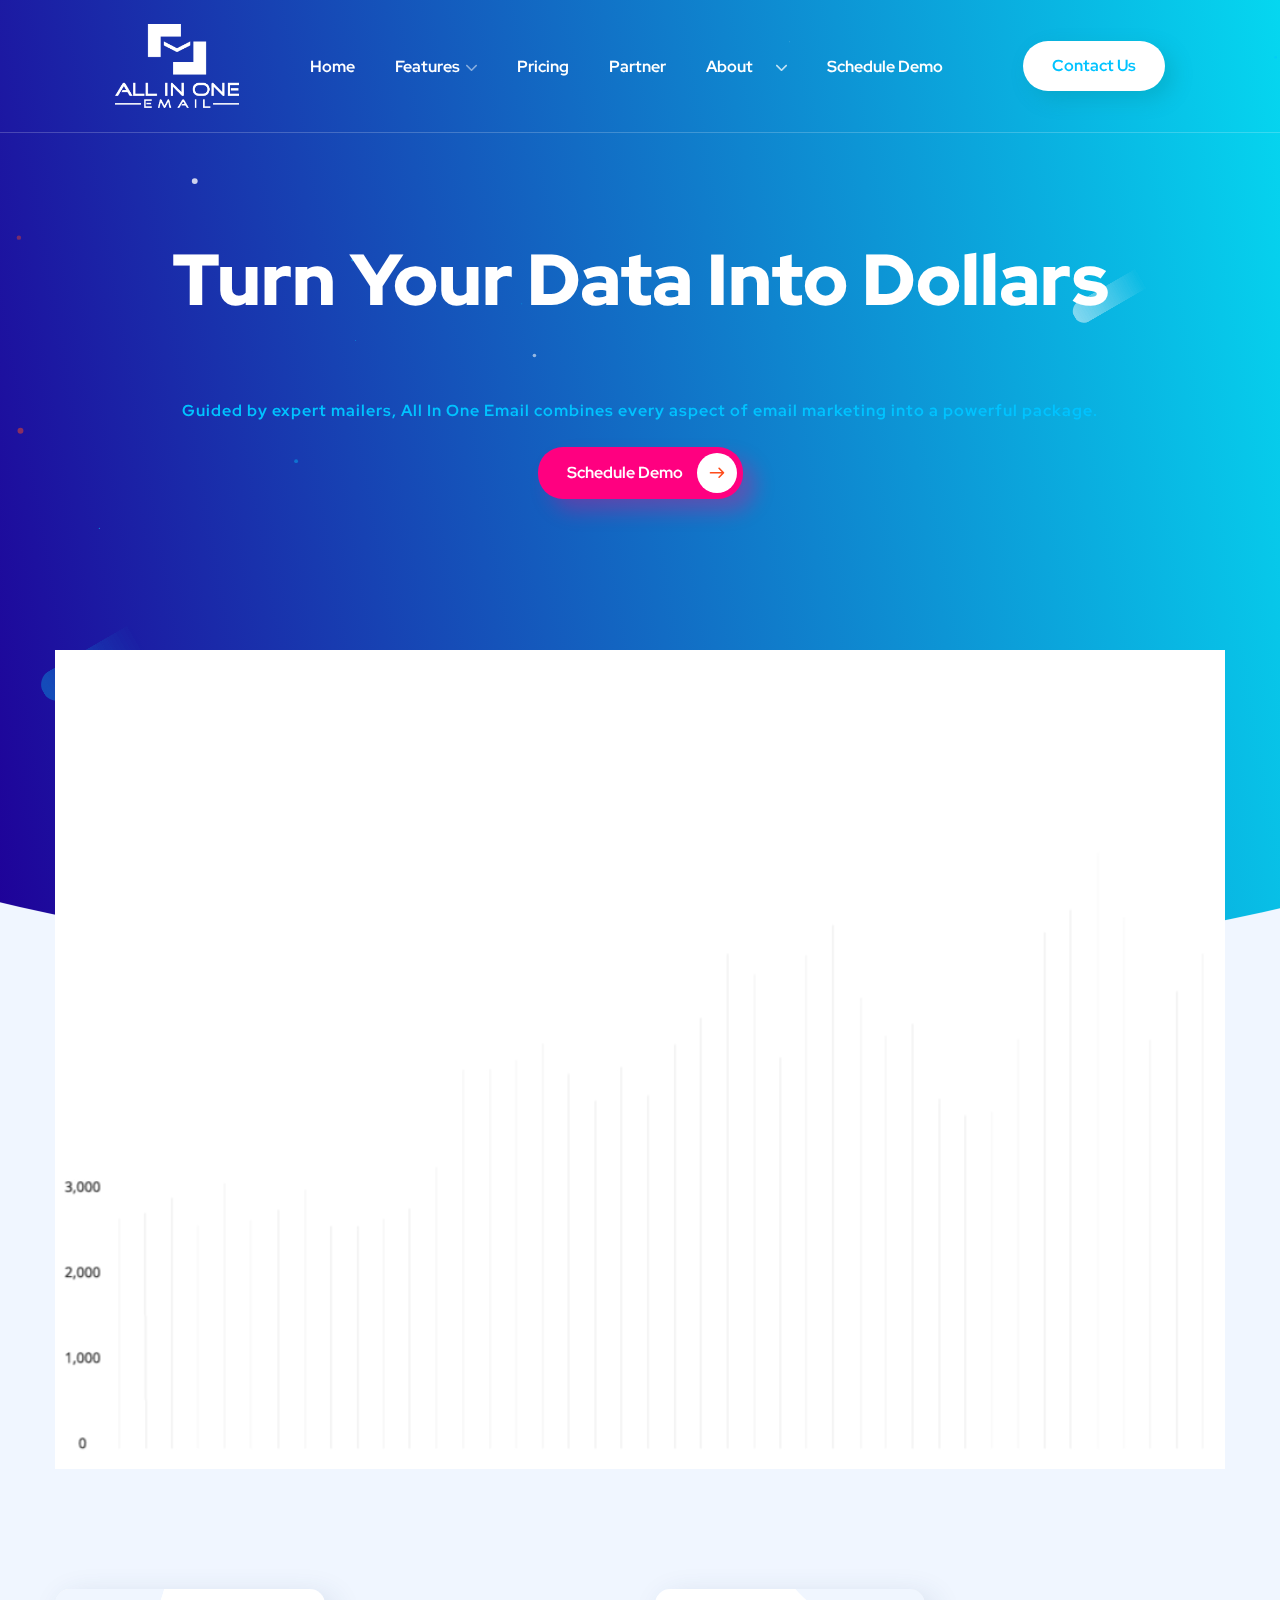
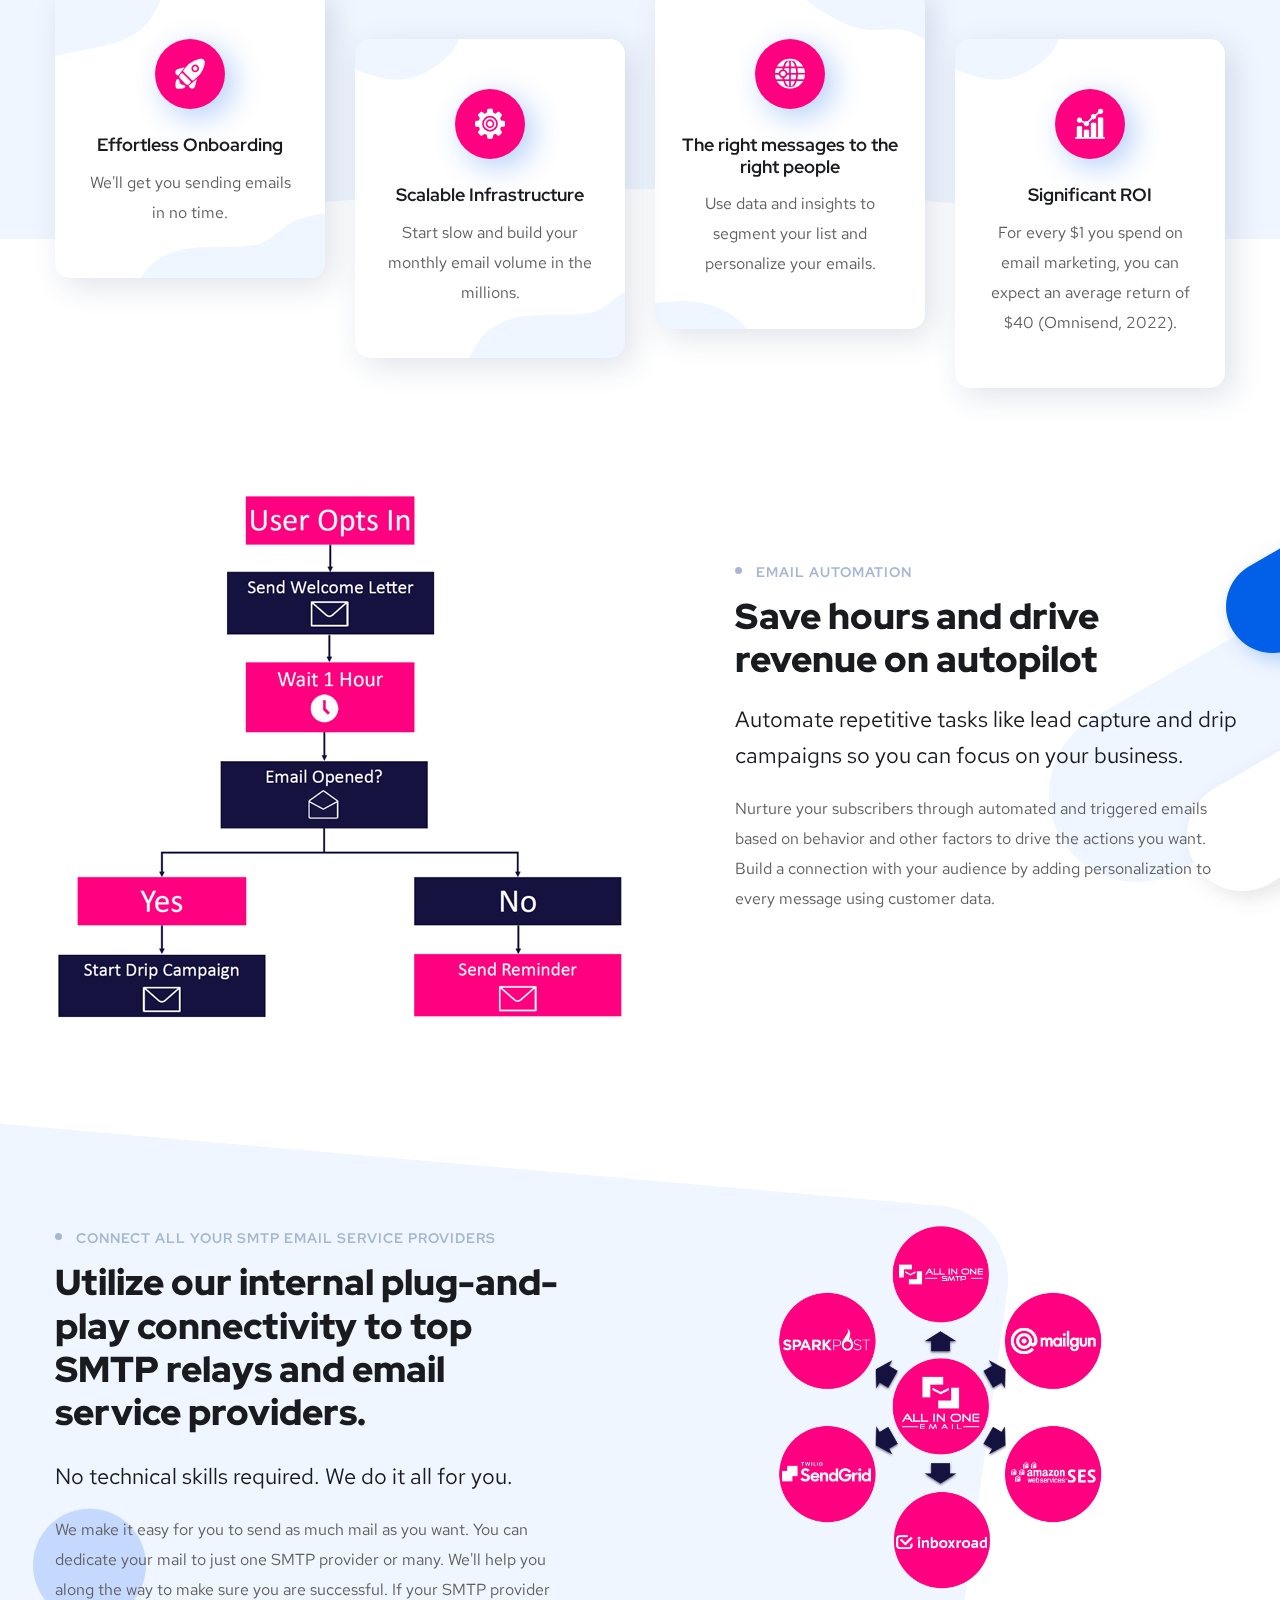
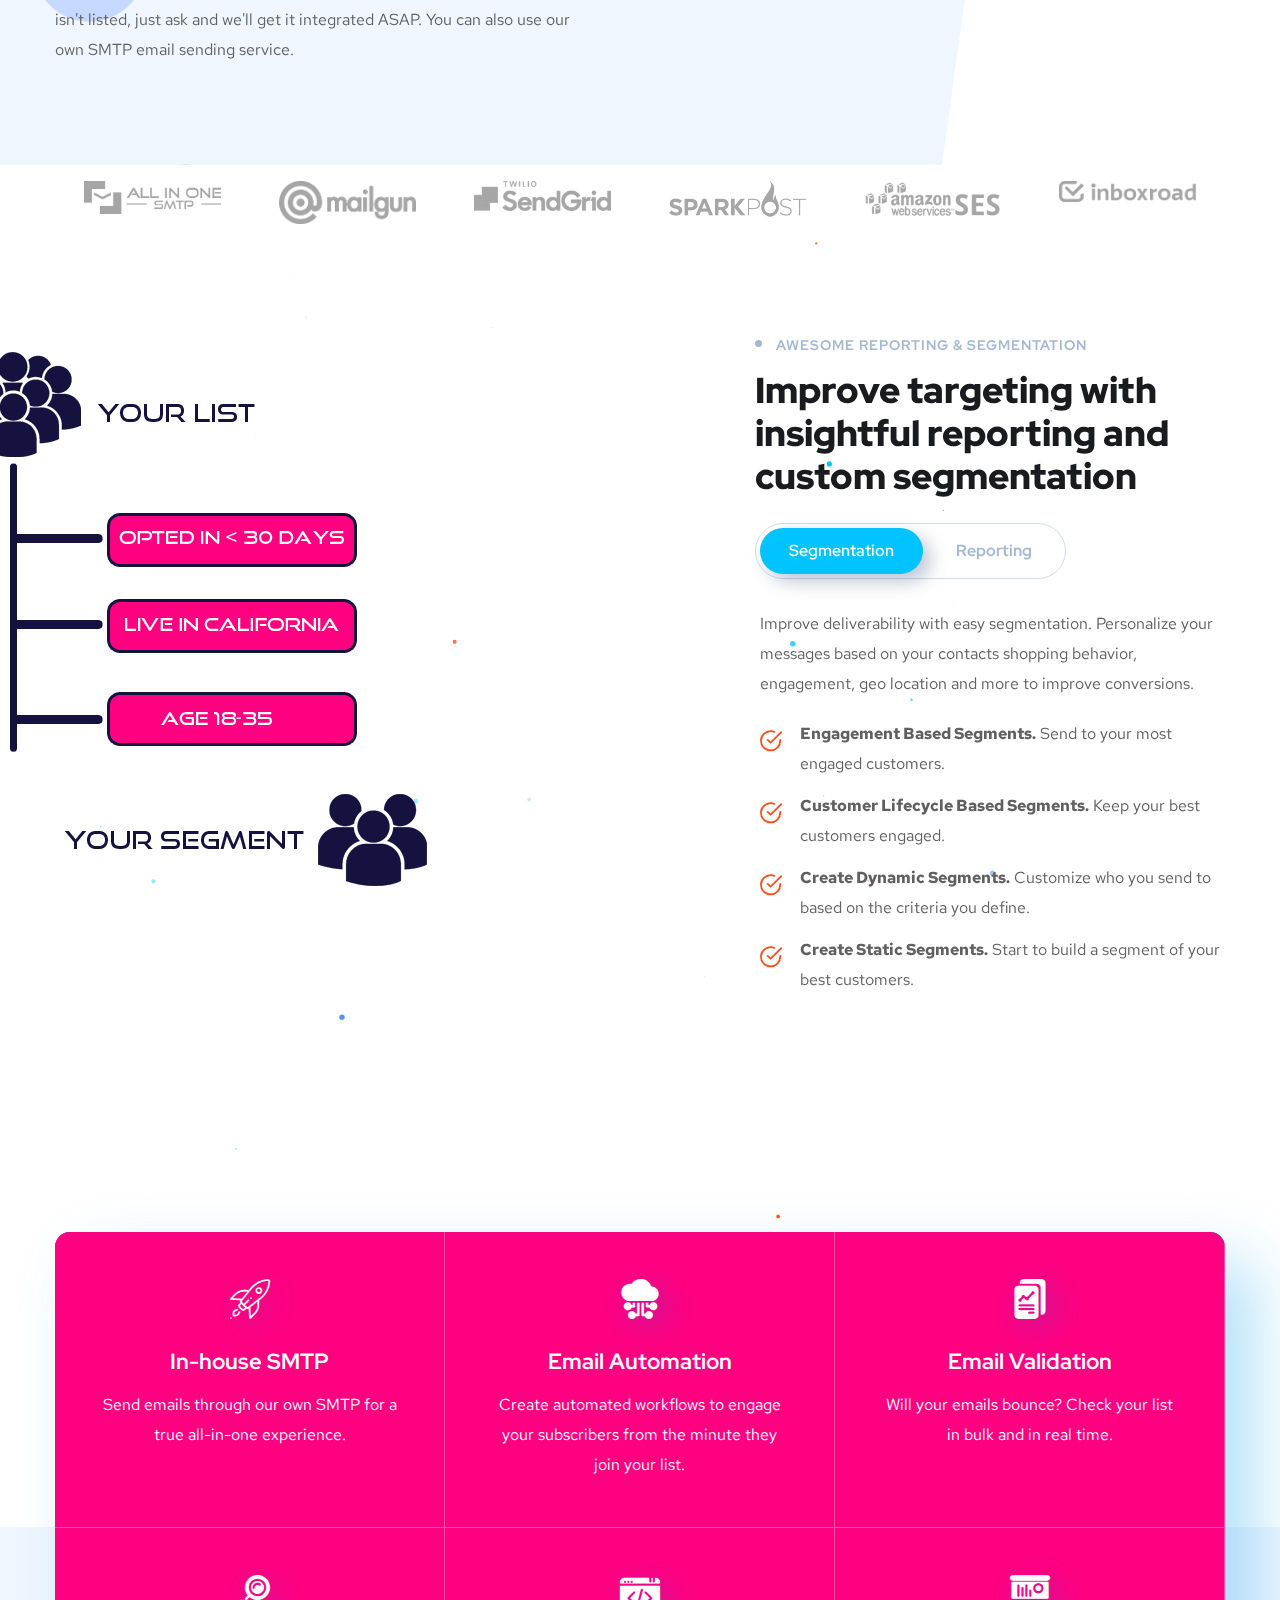
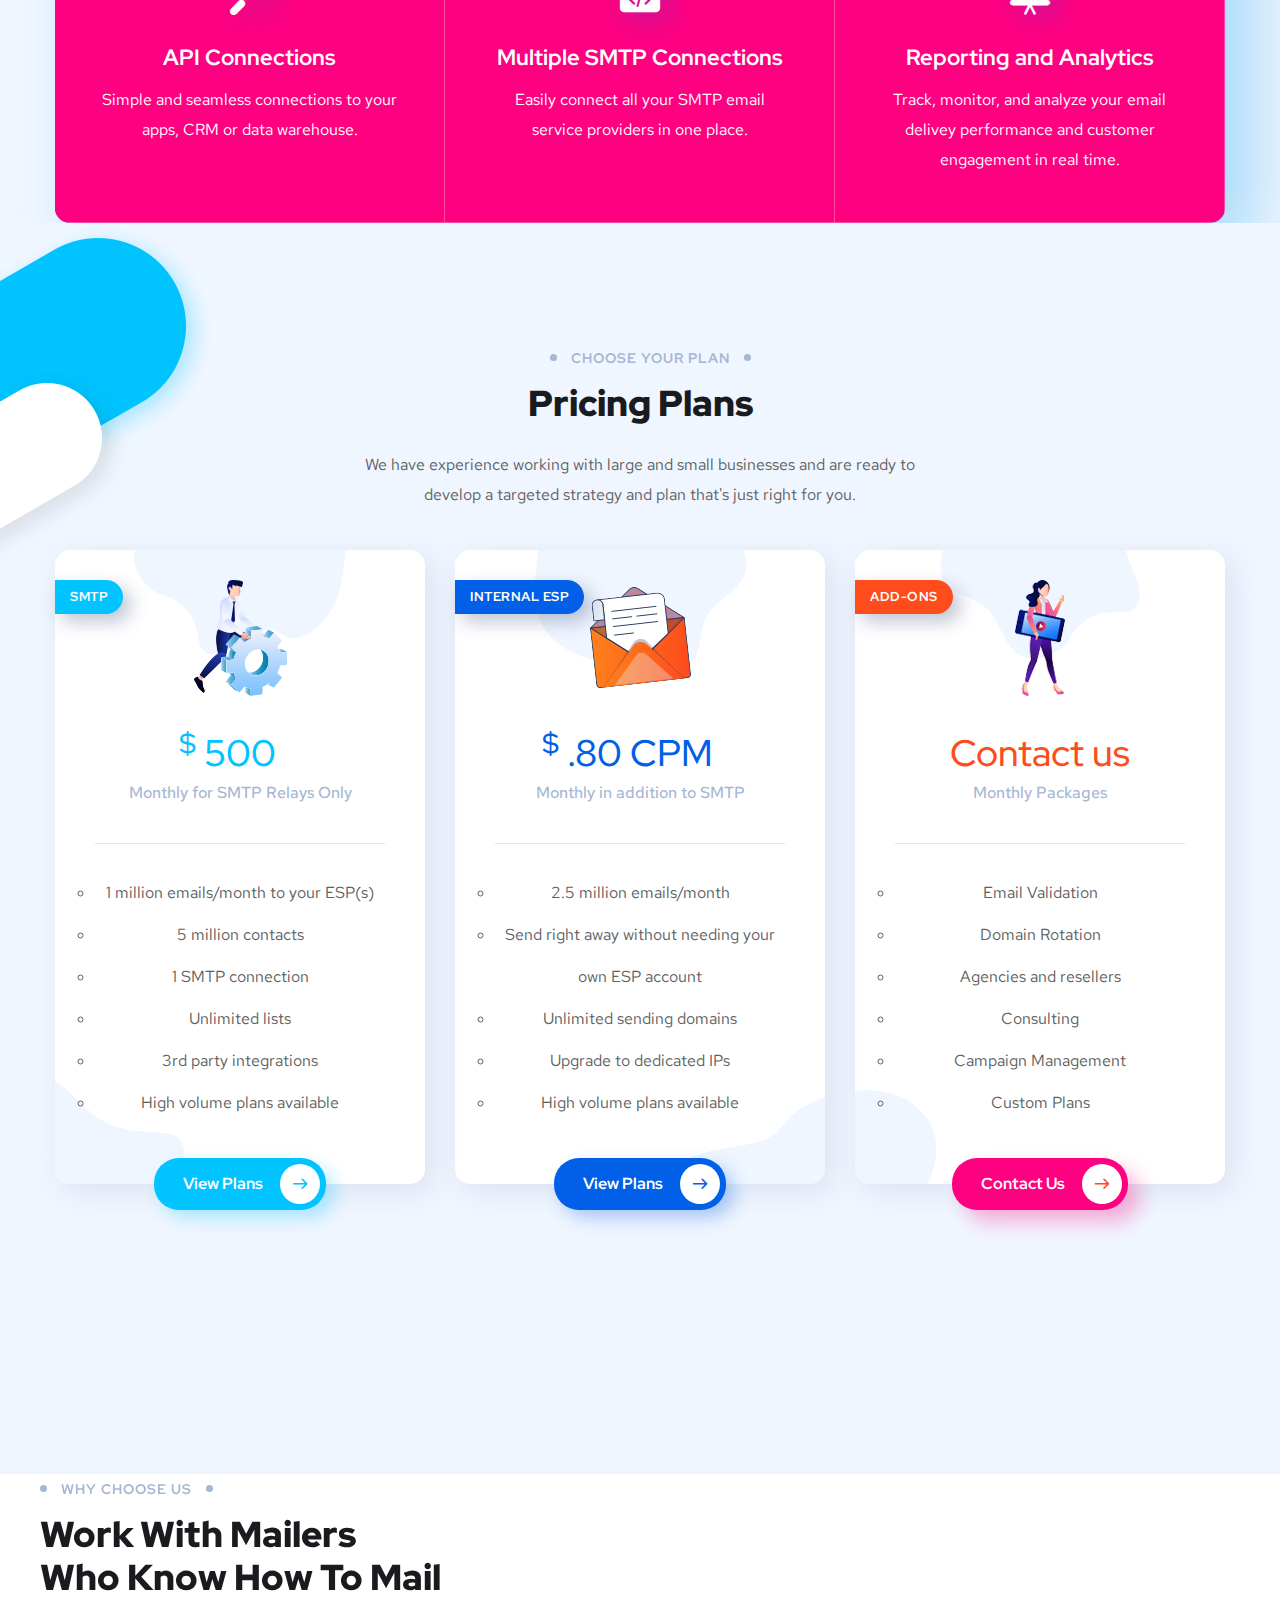
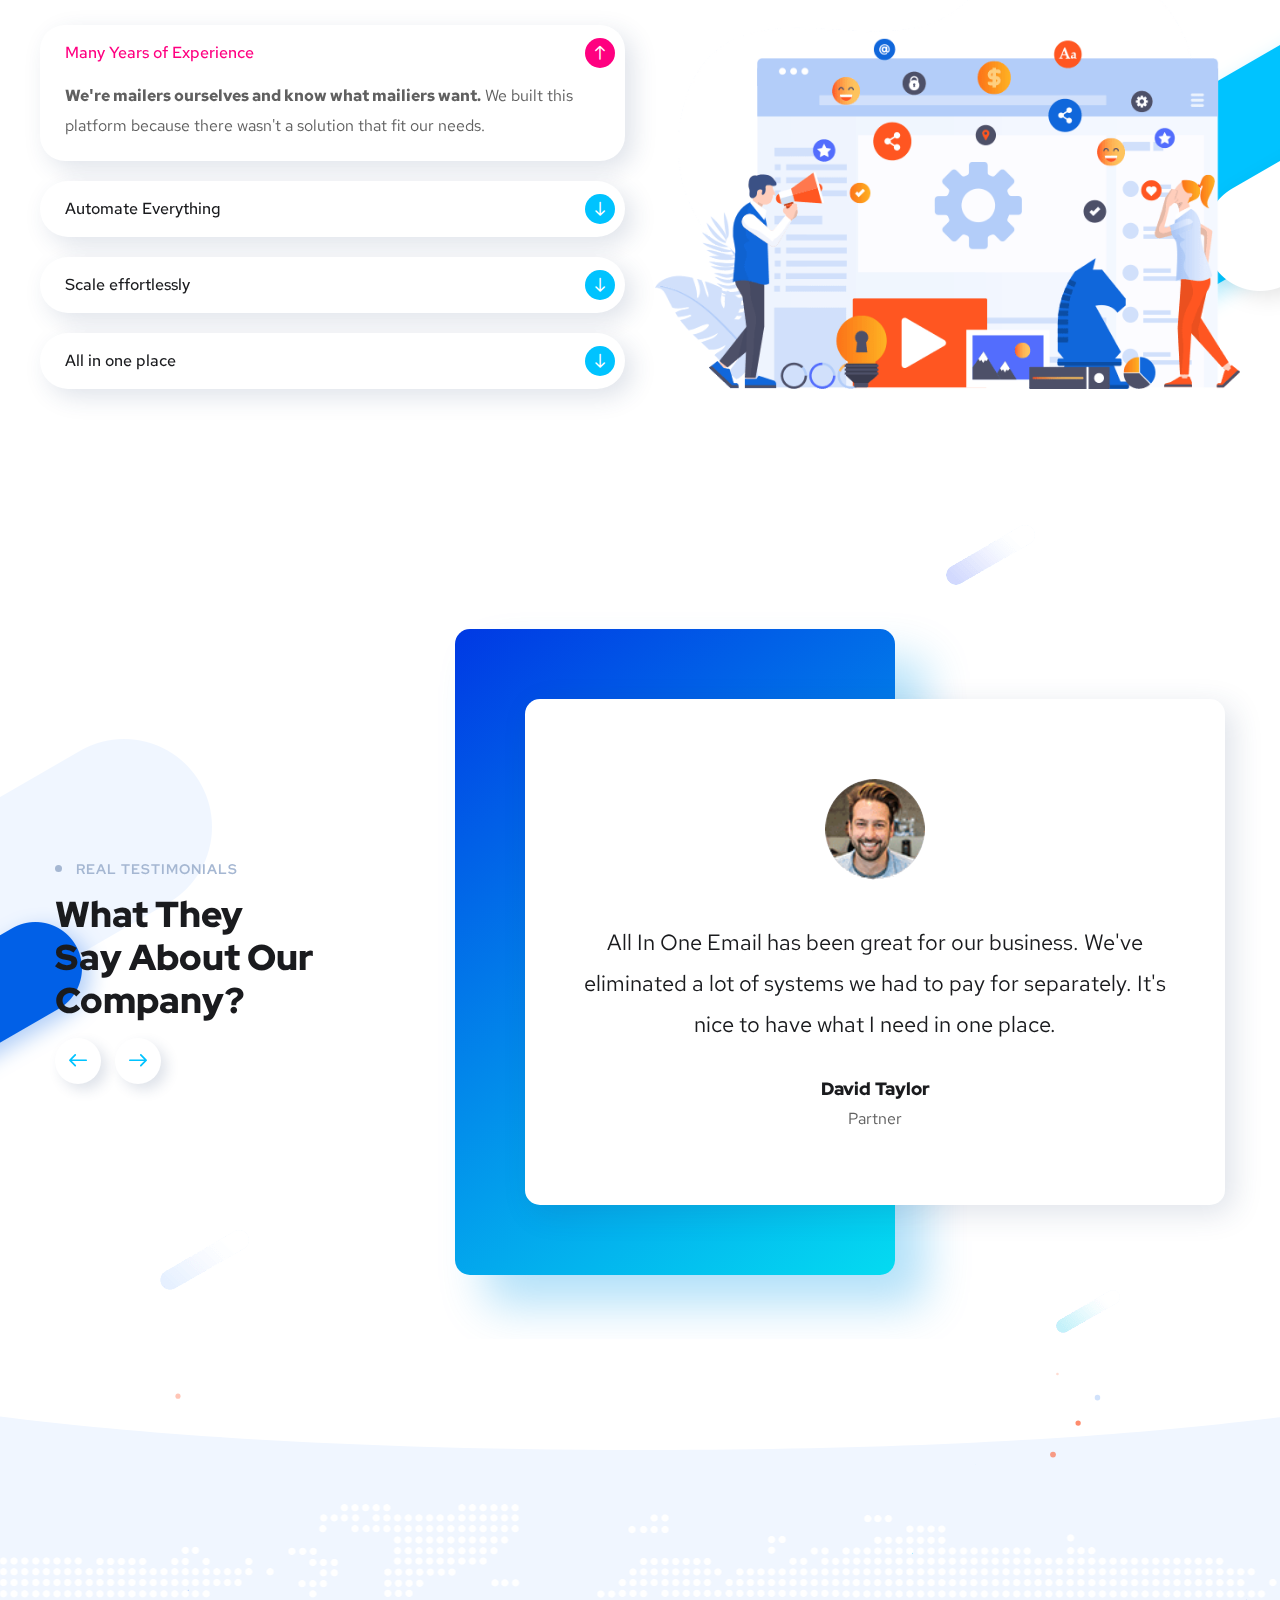
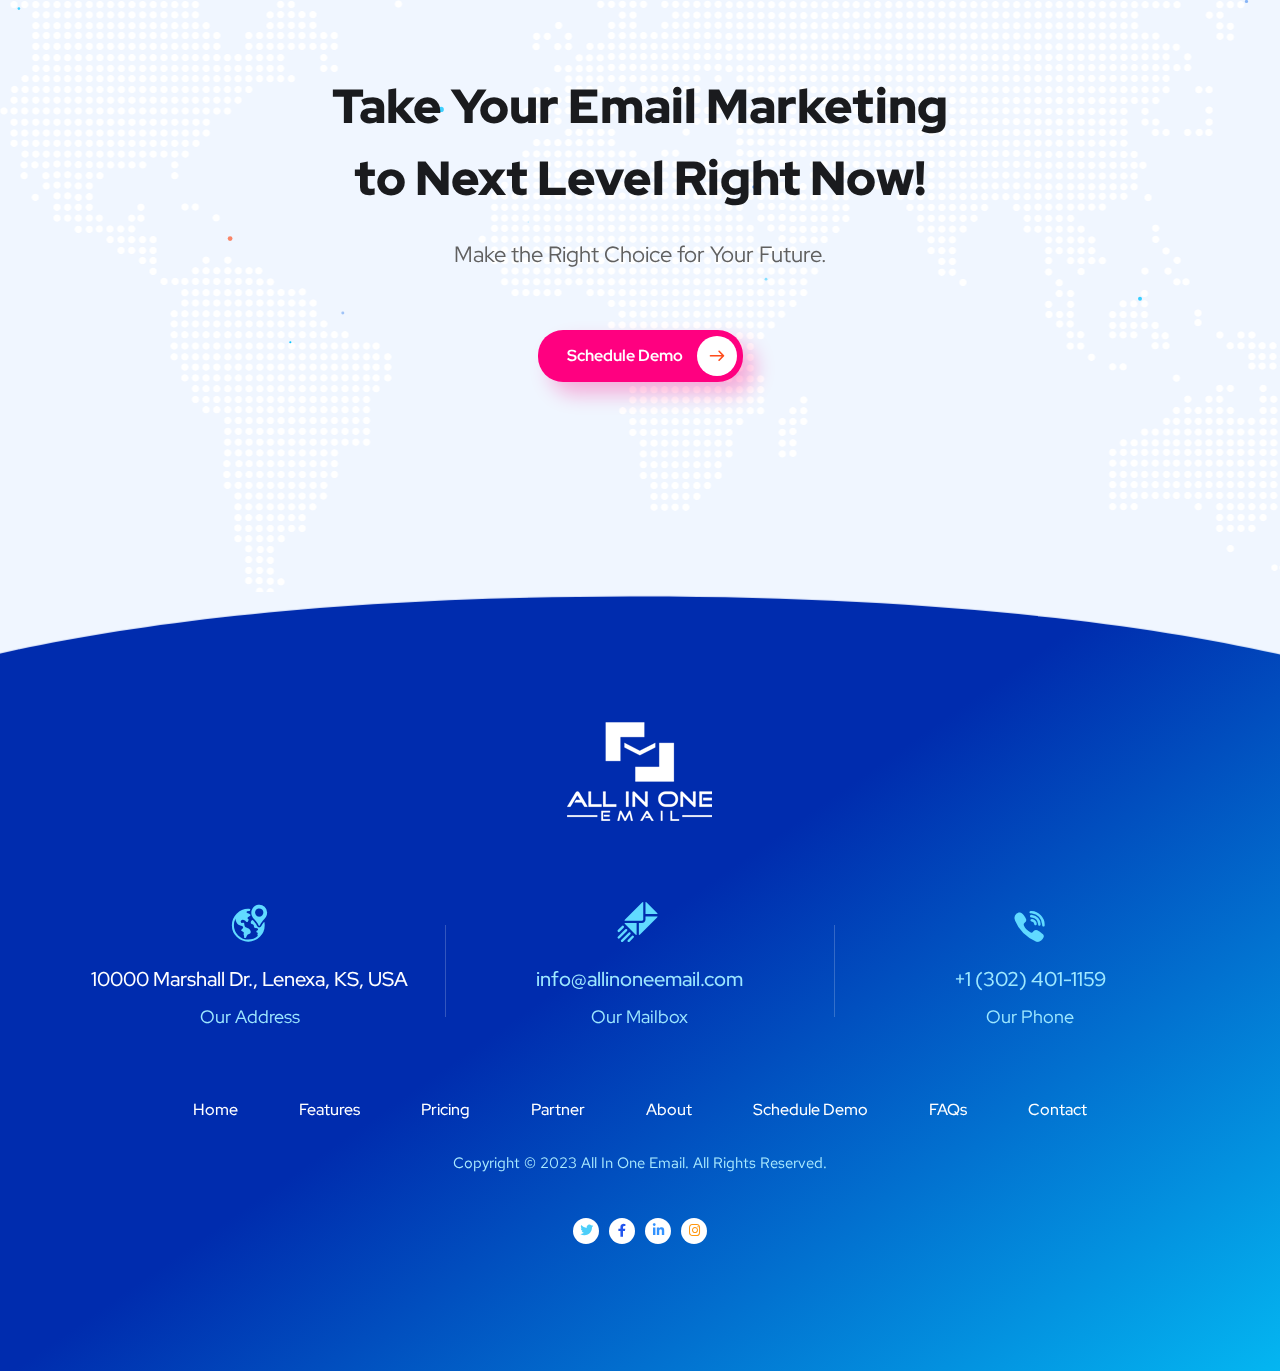
==== index.html @ 73ccf6ba "initialcommit" ====
<!DOCTYPE html>
<html lang="en">

<head>
    <meta charset="utf-8">
    <meta http-equiv="X-UA-Compatible" content="IE=edge" />
    <meta name="viewport" content="width=device-width, initial-scale=1, maximum-scale=1" />
    <title>Email Automation | All In One Email</title>
    <link rel="shortcut icon" type="image/x-icon" href="images/favicon.png" />
    <link rel="stylesheet" href="css/bootstrap.css" />
    <link rel="stylesheet" href="css/font-awesome.css" />
    <link rel="stylesheet" href="css/flaticon.css" />
    <link rel="stylesheet" href="css/slick.css">
    <link rel="stylesheet" href="css/slick-theme.css" />
    <link rel="stylesheet" href="css/magnific-popup.css" />
    <link rel="stylesheet" href="style.css" />
    <link rel="stylesheet" href="css/royal-preload.css" />
</head>

<body class="royal_preloader">
    <div id="page" class="site">
        <header id="site-header" class="site-header header-style-1 header-overlay header-fullwidth sticky-header">
            <!-- Main Header start -->
            <div class="octf-main-header">
                <div class="octf-area-wrap">
                    <div class="container-fluid octf-mainbar-container">
                        <div class="octf-mainbar">
                            <div class="octf-mainbar-row octf-row">
                                <!-- logo start -->
                                <div class="octf-col">
                                    <div id="site-logo" class="site-logo">
                                        <a href="index.html">
                                            <img class="logo-static" src="images/Vertical-logo2.png" alt="logo">
                                            <img class="logo-scroll" src="images/Vertical-logo-white.png" alt="logo">
                                        </a>
                                    </div>
                                </div>
                                <!-- logo start -->

                                <!-- nav start -->
                                <div class="octf-col">
                                    <nav id="site-navigation" class="main-navigation">          
                                        <ul id="primary-menu" class="menu">
                                            <li class="main-navigation"><a href="index.html" >Home</a>
                                                
                                            </li>
                                            <li class="menu-item-has-children"><a href="features.html">Features</a>
                                                <ul class="sub-menu">
                                                    <li><a href="features.html#smtp">Plug and Play SMTP Integration</a></li>
                                                    <li><a href="features.html#automation">Email Automation</a></li>
                                                    <li><a href="features.html#segmentation">Segmentation</a></li>
                                                    <li><a href="features.html#templates">Template Editor</a></li>
                                                    <li><a href="features.html#personalization">Personalization</a></li>
                                                    <li><a href="features.html#analytics">Analytics</a></li>
                                                    <li><a href="features.html#validation">Email Validation</a></li>
                                                </ul>
                                            </li>
                                            <li class="main-navigation"><a href="#pricing">Pricing</a>
                                            	</li>
                                            <li class="main-navigation"><a href="partner.html">Partner</a>
                                    			</li>
                                            <li class="menu-item-has-children"><a href="about-us.html">About</a>
                                            	<ul class="sub-menu">
                                                <li><a href="about-us.html">About Us</li>
                                                <li><a href="faq.html">FAQs</li>
                                                </ul>
                                    			</li>   
                                            <li class="main-navigation"><a href="https://calendly.com/allinoneemail/60min" target="_blank" rel="noopener noreferrer">Schedule Demo</a>
                                            	</li>
                                            
                                        </ul>                               
                                    </nav><!-- #site-navigation -->
                                </div>

                                <div class="octf-col text-right">
                                <!-- Call To Action -->
                                    <div class="octf-btn-cta">                                                                      
                                        <div class="octf-header-module">
                                            <div class="btn-cta-group btn-cta-header">
                                                <a class="octf-btn octf-btn-third" href="contact-us.html">Contact Us</a>
                                            </div>
                                        </div>
                                        
                                    </div>                              
                                </div>

                            </div>
                        </div>
                    </div>
                </div>
            </div>

            <!-- Header mobile -->
            <div class="header_mobile">
                <div class="container">
                    <div class="mlogo_wrapper clearfix">

                        <!-- logo mobile start -->
                        <div class="mobile_logo">
                            <a href="index.html"><img src="images/Vertical logo2.svg" alt="logo"></a>
                        </div>
                        <!-- logo mobile end -->

                     

                        <div id="mmenu_toggle">
                            <button></button>
                        </div>

                    </div>

                    <!-- nav mobile start -->
                    <div class="mmenu_wrapper">
                        <div class="mobile_nav">
                            <ul id="menu-main-menu" class="mobile_mainmenu">
                                <li class="main-navigation"><a href="index.html" >Home</a>
                                    </li>
                                 <li class="menu-item-has-children"><a href="features.html">Features</a>
                                                <ul class="sub-menu">
                                                    <li><a href="features.html#smtp">Plug and Play SMTP Integration</a></li>
                                                    <li><a href="features.html#automation">Email Automation</a></li>
                                                    <li><a href="features.html#segmentation">Segmentation</a></li>
                                                    <li><a href="features.html#templates">Template Editor</a></li>
                                                    <li><a href="features.html#personalization">Personalization</a></li>
                                                    <li><a href="features.html#analytics">Analytics</a></li>
                                                    <li><a href="features.html#validation">Email Validation</a></li>
                                                </ul>
                                            </li>
                                <li class="main-navigation"><a href="#pricing">Pricing</a>
                                            	</li>
                                <li class="menu-item-has-children"><a href="partner.html">Partner</a>
                                    			</li>   
                                <li class="menu-item-has-children"><a href="about-us.html">About</a>
                                            	<ul class="sub-menu">
                                                <li><a href="about-us.html">About Us</li>
                                                <li><a href="faq.html">FAQs</li>
                                                </ul>
                                </li>                    
                                <li class="main-navigation"><a href="https://calendly.com/allinoneemail/60min" target="_blank" rel="noopener noreferrer">Schedule Demo</a>
                                            	</li>                            
                            </ul>
                        </div>
                    </div>
                    <!-- nav mobile end -->
                </div>
            </div>
        </header>
        
        <div id="content" class="site-content">
                  <section class="banner big-padding-top bg-banner-gradient particles-js" data-color="#ffffff, #00c3ff, #fe4c1c" data-id="i1">
                <div class="bg-overlay-1"></div>
                <div class="shape shape-bottom" data-negative="true">
                    <svg xmlns="http://www.w3.org/2000/svg" viewBox="0 0 1000 100" preserveAspectRatio="none">
                        <path class="shape-fill" d="M500,97C126.7,96.3,0.8,19.8,0,0v100l1000,0V1C1000,19.4,873.3,97.8,500,97z"></path>
                    </svg>
                </div>
                <div class="banner-wrap">
                    <div class="container">
                        <div class="row">
                            <div class="col-md-12 text-center">
                                <h2 class="banner-stitle m-b55 xs-m-b40">Turn Your Data Into Dollars</h2>
                                <h6 class="banner-title m-b0"><span class="text-second">Guided by expert mailers, All In One Email combines every aspect of email marketing into a powerful package.</span></h6>
                                <div class="wpcf7">
                                   <div class="screen-reader-response"></div>
                                        <div class="ot-button">
                            <a href="https://calendly.com/allinoneemail/60min" target="_blank" rel="noopener noreferrer" class="octf-btn octf-btn-primary octf-btn-icon">
                            <span>Schedule Demo<i class="flaticon-right-arrow-1"></i></span></a></div>
                                    
                                </div>
                            </div>
                        </div>
                    </div>
                </div>
            </section>
            <section class="about-home bg-light">
                <div class="container">
                    <div class="about-home-img text-center">
                        <video autoplay="" playsinline="" preload="metadata" muted="true" poster="images/graph.png">
<source src="images/Graph layers - animation.mp4" type="video/mp4">
<source src="images/Graph layers - animation.mp" type="video/mp4">
</video>
                    </div>
                </div>
            </section>
            <section class="seo-about p-b30">
                <div class="shape shape-bottom" data-negative="false">
                    <svg xmlns="http://www.w3.org/2000/svg" viewBox="0 0 1000 100" preserveAspectRatio="none">
                        <path class="shape-fill" d="M1000,4.3V0H0v4.3C0.9,23.1,126.7,99.2,500,100S1000,22.7,1000,4.3z"></path>
                    </svg>
                </div>
                <div class="container">
                    <div class="row">
                        <div class="top-up">
                            <div class="col-lg-3 col-md-6 col-sm-6 col-xs-12">
                                <div class="icon-box s3 box-hover-gradient text-center">
                                    <div class="bg-s3"></div>
                                    <div class="bg-before" style="background: url('images/bg1-box.png') top left no-repeat #fff;"></div>
                                    <div class="bg-after" style="background: url('images/bg2-box.png') bottom right no-repeat #fff;"></div>
                                    <div class="icon-main">
                                        <span class="flaticon-startup"></span>
                                    </div>
                                    <div class="content-box">
                                        <h5>Effortless Onboarding</h5>
                                        <p>We'll get you sending emails in no time.</p>
                                    </div>
                                    
                                        
                                </div>
                            </div>
                            <div class="col-lg-3 col-md-6 col-sm-6 col-xs-12 m-t50">
                                <div class="icon-box s3 box-hover-gradient text-center">
                                    <div class="bg-s3"></div>
                                    <div class="bg-before" style="background: url('images/bg1-box2.png') top left no-repeat #fff;"></div>
                                    <div class="bg-after" style="background: url('images/bg2-box2.png') bottom right no-repeat #fff;"></div>
                                    <div class="icon-main">
                                        <span class="flaticon-system"></span>
                                    </div>
                                    <div class="content-box">
                                        <h5>Scalable Infrastructure</h5>
                                        <p>Start slow and build your monthly email volume in the millions.</p>
                                    </div>
                                    
                                        
                                </div>
                            </div>
                            <div class="col-lg-3 col-md-6 col-sm-6 col-xs-12 xs-m-t50">
                                <div class="icon-box s3 box-hover-gradient text-center">
                                    <div class="bg-s3"></div>
                                    <div class="bg-before" style="background: url('images/bg1-box3.png') top right no-repeat #fff;"></div>
                                    <div class="bg-after" style="background: url('images/bg2-box3.png') bottom left no-repeat #fff;"></div>
                                    <div class="icon-main">
                                        <span class="flaticon-internet"></span>
                                    </div>
                                    <div class="content-box">
                                        <h5>The right messages to the right people</h5>
                                        <p>Use data and insights to segment your list and personalize your emails.</p>
                                    </div>
                                  
                                        
                                </div>
                            </div>
                            <div class="col-lg-3 col-md-6 col-sm-6 col-xs-12 m-t50">
                                <div class="icon-box s3 box-hover-gradient text-center">
                                    <div class="bg-s3"></div>
                                    <div class="bg-before" style="background: url('images/bg1-box2.png') top left no-repeat #fff;"></div>
                                    <div class="bg-after"></div>
                                    <div class="icon-main">
                                        <span class="flaticon-report"></span>
                                    </div>
                                    <div class="content-box">
                                        <h5>Significant ROI</h5>
                                        <p>For every $1 you spend on email marketing, you can expect an average return of $40 (Omnisend, 2022).</p>
                                    </div>
                                    
                                        
                                </div>
                            </div>
                        </div>
                    </div>
                </div>
            </section>
            
            <section class="p-t35 p-b90 xs-p-t60 xs-p-b60 bg-about">
                <div class="container">
                    <div class="row flex-row">
                        <div class="col-lg-6 col-md-12 col-xs-12 xs-p-b50 text-center">
                         <video autoplay="" playsinline="" preload="metadata" muted="true" poster="images/automation.png" loop>
							<source src="images/Automation mp4.mp4" type="video/mp4">
							<source src="images/Automation mp4.mp" type="video/mp4">
						</video>
                    </div>
                        <div class="col-lg-6 col-md-12 col-xs-12 p-l95 xs-p-l15 p-r0 xs-p-r15 align-self-center">
                            <div class="ot-heading left-align">
                                <h6><span>Email Automation</span></h6>
                                <h2 class="main-heading m-b20">Save hours and drive revenue on autopilot</h2>
                            </div>
                            <p class="font22 text-dark">Automate repetitive tasks like lead capture and drip campaigns so you can focus on your business.</p>
                            <p class="m-b0 p-b45">Nurture your subscribers through automated and triggered emails based on behavior and other factors to drive the actions you want. Build a connection with your audience by adding personalization to every message using customer data. </p>
                            
                        </div>
                    </div>
                </div>
            </section>
            
             <section class="home4-about">
                <div class="container">
                    <div class="flex-row">
                        <div class="col-md-6 col-sm-12 col-xs-12 align-self-center">
                            <div class="home4-about-left">
                                <div class="ot-heading left-align">
                                    <h6><span>Connect All Your SMTP Email Service Providers</span></h6>
                                    <h2 class="main-heading">Utilize our internal plug-and-play connectivity to top SMTP relays and email service providers.</h2>
                                </div>
                                <p class="font22 text-dark">No technical skills required. We do it all for you.</p>
                                <p class="m-b18">We make it easy for you to send as much mail as you want. You can dedicate your mail to just one SMTP provider or many. We'll help you along the way to make sure you are successful.	If your SMTP provider isn't listed, just ask and we'll get it integrated ASAP. You can also use our own SMTP email sending service.</p>
                                
                            </div>
                        </div>
                        <div class="col-md-6 col-sm-12 col-xs-12">
                            <div class="home4-about-right">
                                <img src="images/hub-spoke.png" alt="smtp">
                            </div>
                        </div>
                    </div>
                </div>
            </section>
            
            <section class="p-b420">
                <div class="container">
                    <div class="row">
                        <div class="col-md-12">
                            <div class="partners">
                                <div class="owl-carousel home-client-carousel">
                                <div class="partners-slide">
                                           <figure class="partners-slide-inner">
                                                <img class="partners-slide-image" src="images/logo-aiosmtp.png" alt="">
                                            </figure>                             
                                        
                                    </div>
                                    <div class="partners-slide">
                                           <figure class="partners-slide-inner">
                                                <img class="partners-slide-image" src="images/logo-mailgun4.png" alt="">
                                            </figure>                             
                                        
                                    </div>
                                    <div class="partners-slide">
                                              <figure class="partners-slide-inner">
                                                <img class="partners-slide-image" src="images/logo-sendgrid2.png" alt="">
                                            </figure>                             
                                        
                                    </div>
                                    <div class="partners-slide">
                                        <figure class="partners-slide-inner">
                                                <img class="partners-slide-image" src="images/logo-sparkpost.png" alt="">
                                            </figure>                             
                                        
                                    </div>
                                    <div class="partners-slide">
                                        <figure class="partners-slide-inner">
                                                <img class="partners-slide-image" src="images/logo-amazonses.png" alt="">
                                            </figure>                             
                                        
                                    </div>
                                    <div class="partners-slide">
                                        <figure class="partners-slide-inner">
                                                <img class="partners-slide-image" src="images/logo-inboxroad.png" alt="">
                                            </figure>                             
                                       
                                    </div>
                                    <div class="partners-slide">
                                        <figure class="partners-slide-inner">
                                                <img class="partners-slide-image" src="images/logo-greatmail.png" alt="">
                                            </figure>                             
                                        
                                    </div>
                                    
                                    <div class="partners-slide">
                                        <figure class="partners-slide-inner">
                                                <img class="partners-slide-image" src="images/logo-sendinblue2.png" alt="">
                                            </figure>                             
                                       
                                    </div>
                                    <div class="partners-slide">
                                        <a href="#" class="client-logo">
                                            <figure class="partners-slide-inner">
                                                <img class="partners-slide-image" src="images/logo-netcore.png" alt="">
                                            </figure>                             
                                        </a>
                                    </div>
                                    <div class="partners-slide">
                                        <figure class="partners-slide-inner">
                                                <img class="partners-slide-image" src="images/logo-messagesystems.png" alt="">
                                            </figure>                             
                                                                           </div>
                                    <div class="partners-slide">
                                        <a href="#" class="client-logo">
                                            <figure class="partners-slide-inner">
                                                <img class="partners-slide-image" src="images/logo-powermta.png" alt="">
                                            </figure>                             
                                        </a>
                                    </div>
                                    <div class="partners-slide">
                                        <a href="#" class="client-logo">
                                            <figure class="partners-slide-inner">
                                                <img class="partners-slide-image" src="images/logo-smtp-blue.png" alt="">
                                            </figure>                             
                                        </a>
                                    </div>
                                </div>
                            </div>
                        </div>
                    </div>
                </div>
                
                <div><br/><br/><br/></div>
                
                <div class="particles-js" data-color="#fe4c1c,#00c3ff,#0160e7" data-id="i8">
                    <div class="container">
                        <div class="flex-row p-b90 md-p-b60 xs-p-b0">
                            <div class="col-lg-6 col-md-12 col-sm-12 col-xs-12">
                                <div class="home8-about-img">
                                    <img src="images/segment.png" alt="segment">
                                </div>
                            </div>
                            
                            <div class="col-lg-6 col-md-12 col-sm-12 col-xs-12 align-self-center">
                                <div class="home8-about-block">
                                    <div class="ot-heading left-align">
                                        <h6><span>Awesome Reporting & Segmentation</span></h6>
                                        <h2 class="main-heading">Improve targeting with insightful reporting and custom segmentation</h2>
                                    </div>
                                    <div class="ot-tabs">
                                        <ul class="tabs-heading unstyle">
                                            <li class="tab-link octf-btn current" data-tab="tab-1454">Segmentation</li>
                                            <li class="tab-link octf-btn" data-tab="tab-2454">Reporting</li>
                                        </ul>
                                        <div id="tab-1454" class="tab-content current">
                                          <p>Improve deliverability with easy segmentation. Personalize your messages based on your contacts shopping behavior, engagement, geo location and more to improve conversions.</p>
                                            <ul class="has-icon unstyle">
                                                <li><i class="flaticon-check"></i> <b>Engagement Based Segments.</b> Send to your most engaged customers.</li>
                                                <li><i class="flaticon-check"></i> <b>Customer Lifecycle Based Segments.</b> Keep your best customers engaged.</li>
                                                <li><i class="flaticon-check"></i> <b>Create Dynamic Segments.</b> Customize who you send to based on the criteria you define.</li>
                                                <li><i class="flaticon-check"></i> <b>Create Static Segments.</b> Start to build a segment of your best customers.</li>  
                                            </ul>
                                        </div>
                                        <div id="tab-2454" class="tab-content">
                                            
                                                <p>See what's working (and what's not) with the ability to track your success in real time. Track your email campaign activity and subscriber engagement.</p>
                                            <ul class="has-icon unstyle">
                                                <li><i class="flaticon-check"></i> <b>Automation Reports.</b> See which workflows are active and perform best. </li>
                                                <li><i class="flaticon-check"></i> <b>Template Reports.</b> Know what's actually driving your sales with detailed revenue and engagement reports.</li>
                                                 <li><i class="flaticon-check"></i> <b>Campaign Reports.</b> Know which offers and campaigns are performing best to focus on higher sales.</li>
                                                <li><i class="flaticon-check"></i> <b>Domain Reports.</b> View how your sending domains are performing to zero in on the best delivery.</li>
                                            </ul>
                                        </div>
                                    </div>
                                    <div class="home8-about-left-btn">
                                        
                                    </div>
                                </div>
                            </div>
                        </div>
                    </div>
                </div>
            </section>
            
            <section class="bg-light">
                <div class="bg-overlay"></div>
                <div class="container">
                    <div class="icon-box-grid text-center m-t--295">
                        <div class="col-md-4 no-padding">
                            <div class="icon-box text">
                                <div class="icon-main">
                                     <span class="flaticon-rocket"></span>
                                </div>
                                <div class="content-box">
                                    <h5>In-house SMTP</h5>
                                    <p>Send emails through our own SMTP for a true all-in-one experience.<br/><br/></p>
                                </div>
                            </div>
                        </div>
                        <div class="col-md-4 no-padding">
                            <div class="icon-box">
                                <div class="icon-main">
                                     <span class="flaticon-cloud-computing"></span>
                                </div>
                                <div class="content-box">
                                    <h5>Email Automation</h5>
                                    <p>Create automated workflows to engage your subscribers from the minute they join your list.</p>
                                </div>
                            </div>
                        </div>
                        <div class="col-md-4 no-padding">
                            <div class="icon-box">
                                <div class="icon-main">
                                    <span class="flaticon-document"></span>
                                </div>
                                <div class="content-box">
                                    <h5>Email Validation</h5>
                                    <p>Will your emails bounce? Check your list in bulk and in real time.<br/><br/></p>
                                </div>
                            </div>
                        </div>
                        <div class="col-md-4 no-padding">
                            <div class="icon-box">
                                <div class="icon-main">
                                    <span class="flaticon-search-1"></span>
                                </div>
                                <div class="content-box">
                                    <h5>API Connections</h5>
                                    <p>Simple and seamless connections to your apps, CRM or data warehouse.<br/><br/></p>
                                </div>
                            </div>
                        </div>
                        <div class="col-md-4 no-padding">
                            <div class="icon-box">
                                <div class="icon-main">
                                    <span class="flaticon-coding"></span>
                                </div>
                                <div class="content-box">
                                    <h5>Multiple SMTP Connections</h5>
                                    <p>Easily connect all your SMTP email service providers in one place.<br/><br/></p>
                                </div>
                            </div>
                        </div>
                        <div class="col-md-4 no-padding">
                            <div class="icon-box">
                                <div class="icon-main">
                                    <span class="flaticon-pie-chart-1"></span>
                                </div>
                                <div class="content-box">
                                    <h5>Reporting and Analytics</h5>
                                    <p>Track, monitor, and analyze your email delivey performance and customer engagement in real time.<br/></p>
                                </div>
                            </div>
                        </div>
                    </div>   
                </div>
            </section>
            
            <a id="pricing"></a>
			<section class="p-t120 p-b290 bg-pricing">
                <div class="container">
                    <div class="ot-heading text-center">
                        <h6><span>choose your plan</span></h6>
                        <h2 class="main-heading">Pricing Plans</h2>
                    </div>
                    <p class="text-center m-b40">We have experience working with large and small businesses and are ready to<br>
                    develop a targeted strategy and plan that's just right for you.</p>
                    <div class="row">
                        <div class="col-md-4 sm-p-b60">
                            <div class="ot-pricing-table bg-shape s1">
                                <span class="title-table">SMTP</span>
                                <div class="inner-table">
                                    <img src="images/price1.png" alt="smtp"><br/>
                                    <h2 style="font-size:37px"><sup>$</sup> 500</h2>
                                    <p>Monthly for SMTP Relays Only</p>
                                    <div class="details">
                                        <ul style="list-style-type:circle;">
                                            <li>1 million emails/month to your ESP(s)</li>
                                            <li>5 million contacts</li>
                                            <li>1 SMTP connection</li>
                                            <li>Unlimited lists</li>
                                            <li>3rd party integrations</li>
                                            <li>High volume plans available</li>
                                        </ul>
                                    </div>
                                </div>
                                <a href="contact-smtp.html" class="octf-btn octf-btn-icon octf-btn-secondary">View Plans <i class="flaticon-right-arrow-1"></i></a>
                            </div>
                        </div>
                        <div class="col-md-4 sm-p-b60">
                            <div class="ot-pricing-table bg-shape s2">
                                <span class="title-table">Internal ESP</span>
                                <div class="inner-table">
                                    <img src="images/pricing3-home4-1.png" alt="email" height="116"><br/>
                                    <h2 style="font-size:37px"><sup>$</sup> .80 CPM</h2>
                                    <p>Monthly in addition to SMTP</p>
                                    <div class="details">
                                        <ul style="list-style-type:circle;">
                                        	<li>2.5 million emails/month</li>
                                            <li>Send right away without needing your own ESP account</li>
                                            <li>Unlimited sending domains</li>
                                            <li>Upgrade to dedicated IPs</li>
                                            <li>High volume plans available</li>
                                        </ul>
                                    </div>
                                </div>
                                <a href="contact-smtpplus.html" class="octf-btn octf-btn-icon octf-btn-third">View Plans <i class="flaticon-right-arrow-1"></i></a>
                            </div>
                        </div>
                        <div class="col-md-4">
                            <div class="ot-pricing-table bg-shape s3">
                                <span class="title-table">Add-Ons</span>
                                <div class="inner-table">
                                    <img src="images/price3-1.png" alt="add-ons">
                                    <h2 style="font-size:37px">Contact us</h2>
                                    <p>Monthly Packages</p>
                                    <div class="details">
                                        <ul style="list-style-type:circle;">
                                            <li>Email Validation</li>
                                            <li>Domain Rotation</li>
                                            <li>Agencies and resellers</li>
                                            <li>Consulting</li>
                                            <li>Campaign Management</li>
                                            <li>Custom Plans</li>
                                        </ul>
                                    </div>
                                </div>
                                <a href="contact-addons.html" class="octf-btn octf-btn-icon octf-btn-primary">Contact Us <i class="flaticon-right-arrow-1"></i></a>
                            </div>
                        </div>
                    </div>
                </div>
            </section>
            
            <section class="p-b130 bg-counter">
                <div class="container">
                    <div class="row">
                        <div class="col-md-12">
                    <div class="row">
                        
                            
                            
                                <div class="row flex-row align-items-end">
                                    <div class="col-lg-6 col-md-12 col-xs-12 xs-m-b40">
                                        <div class="ot-heading">
                                            <h6><span>why choose us</span></h6>
                                            <h2 class="main-heading">Work With Mailers<br>Who Know How To Mail</h2>
                                        </div>
                                        <div class="ot-accordions">
                                            <div class="acc-item current">
                                                <span class="acc-toggle">Many Years of Experience <i class="down flaticon-arrow-pointing-to-down"></i><i class="up flaticon-arrow-pointing-to-up"></i></span>
                                                <div class="acc-content active" style="display: block;">
                                                    <b>We're mailers ourselves and know what mailiers want.</b> We built this platform because there wasn't a solution that fit our needs.                     
                                                </div>
                                            </div>
                                            <div class="acc-item">
                                                <span class="acc-toggle">Automate Everything <i class="down flaticon-arrow-pointing-to-down"></i><i class="up flaticon-arrow-pointing-to-up"></i></span>
                                                <div class="acc-content">
                                                    <p>Set up your automation flows so that all you have to do is check stats. Drip campaigns and behavioral triggers makes your life easier.</p>             
                                                </div>
                                            </div>
                                            <div class="acc-item">
                                                <span class="acc-toggle">Scale effortlessly <i class="down flaticon-arrow-pointing-to-down"></i><i class="up flaticon-arrow-pointing-to-up"></i></span>
                                                <div class="acc-content">
                                                    <p>Start slow and easily ramp up to millions of emails per day.</p>              
                                                </div>
                                            </div>
                                            <div class="acc-item">
                                                <span class="acc-toggle">All in one place <i class="down flaticon-arrow-pointing-to-down"></i><i class="up flaticon-arrow-pointing-to-up"></i></span>
                                                <div class="acc-content">
                                                    <p>Our goal is to have everything you need to be successful in one place. If we don't have it, ask and we'll get it for you.</p>
                                                </div>
                                            </div>
                                        </div>
                                    </div>
                                    <div class="col-lg-6 col-md-12 col-xs-12 text-center">
                                        <img src="images/whyus-home1.png" alt="seo">
                                    </div>
                                </div>
                            </div>
                        </div>
                    </div>
                </div>
              
            </section>
            

            <section class="p-t80 bg-testi">
                <div class="bg-overlay-testi"></div>
                <div class="container">
                    <div class="flex-row">
                        <div class="col-md-4 col-xs-12 align-self-center">
                            <div class="ot-heading heading-testimonials left-align">
                                <h6><span>real testimonials</span></h6>
                                <h2 class="main-heading">What They<br>Say About Our<br>Company?</h2>
                            </div>
                            <div class="testicustom-slider-nav"></div>
                        </div>
                        <div class="col-md-8 col-xs-12 ot-testimonials-heading">
                            <div class="ot-testimonials">
                                <div class="testimonial-wrap">
                                    <div class="testimonial-inner ot-testimonials-slider">
                                        <div>
                                            <img src="images/david.png" alt="David Taylor">
                                            <div class="ttext">
                                                All In One Email has been great for our business. We've eliminated a lot of systems we had to pay for separately. It's nice to have what I need in one place.
                                            </div>
                                            <div class="tinfo">
                                                <h6>David Taylor</h6>
                                                <span>Partner</span> 
                                            </div>
                                        </div>
                                        <div>
                                            <img src="images/jodie.png" alt="Jodie Arrevelos">
                                            <div class="ttext">
                                                These guys made my life so much easier. I was somewhat new to email and their team walked me through the process.
                                            </div>
                                            <div class="tinfo">
                                                <h6>Jodie Arrevelos</h6>
                                                <span>Emailer</span> 
                                            </div>
                                        </div>
                                        <div>
                                            <img src="images/michael.png" alt="Michael Lambeer">
                                            <div class="ttext">
                                             I appreciate how All In One Email makes it easy for my team. 
                                            </div>
                                            <div class="tinfo">
                                                <h6>Michael Lambeer</h6>
                                                <span>CEO</span> 
                                            </div>
                                        </div>
                                    </div>
                                    <div class="bg-block"></div>
                                </div>
                            </div>
                        </div>
                    </div>
                </div>
            </section>
            
            <section class="p-t330 p-b210 cta bg-cta particles-js" data-color="#fe4c1c,#00c3ff,#0160e7" data-id="i1-1">
                <div class="bg-overlay opacity-1"></div>
                <div class="shape shape-top" data-negative="false">
                    <svg xmlns="http://www.w3.org/2000/svg" viewBox="0 0 1000 100" preserveAspectRatio="none">
                        <path class="shape-fill" d="M1000,4.3V0H0v4.3C0.9,23.1,126.7,99.2,500,100S1000,22.7,1000,4.3z"></path>
                    </svg>
                </div>
                <div class="container">
                    <div class="cta-content text-center">
                        <h2 class="m-b20">Take Your Email Marketing<br>to Next Level Right Now!</h2>
                        <p class="m-b35">Make the Right Choice for Your Future.</p>
                        <div class="ot-button">
                            <a href="https://calendly.com/allinoneemail/60min" target="_blank" rel="noopener noreferrer" class="octf-btn octf-btn-primary octf-btn-icon"><span>Schedule Demo<i class="flaticon-right-arrow-1"></i></span></a>
                        </div>
                    </div>
                </div>
            </section>
        </div>

    <footer id="site-footer" class="site-footer bg-gradient footer-top-bottom">
        <div class="footer-shape-top">
            <svg xmlns="http://www.w3.org/2000/svg" viewBox="0 0 1000 100" preserveAspectRatio="none">
                <path class="footer-shape-fill" d="M500,97C126.7,96.3,0.8,19.8,0,0v100l1000,0V1C1000,19.4,873.3,97.8,500,97z"></path>
            </svg>
        </div>
        <div class="container">

            <div class="footer-logo text-center">
                <img src="images/Vertical-logo-white-small.png" class="attachment-large size-large" alt="">
            </div>

            <div class="flex-col">
                <div class="ft-col-contact text-center">
                    <div class="contact-info box-style2 text-light">
                        <div class="box-icon"><i class="flaticon-world"></i></div>
                        <p>10000 Marshall Dr., Lenexa, KS, USA</p>
                        <h6>Our Address</h6>                                            
                    </div>
                </div>
                <div class="ft-col-contact text-center border-left border-right">
                    <div class="contact-info box-style2 text-light">
                        <div class="box-icon"><i class="flaticon-note"></i></div>
                        <p><a href="mailto:info@allinoneemail.com">info@allinoneemail.com</a></p>
                        <h6>Our Mailbox</h6>                                            
                    </div>
                </div>
                <div class="ft-col-contact text-center">
                    <div class="contact-info box-style2 text-light">
                        <div class="box-icon"><i class="flaticon-viber"></i></div>
                        <p><a href="tel:302-401-1159">+1 ‪(302) 401-1159‬</a></p>
                        <h6>Our Phone</h6>                                          
                    </div>
                </div>
            </div>

            <div class="footer-menu">
                <ul id="menu-footer-menu" class="menu">
                    <li><a href="index.html" aria-current="page">Home</a></li>
                    <li><a href="features.html" aria-current="page">Features</a></li>
                    <li><a href="index.html#pricing" aria-current="page">Pricing</a></li>
                    <li><a href="partner.html" aria-current="page">Partner</a></li>
                    <li><a href="about-us.html">About</a></li>
                    <li><a href="https://calendly.com/allinoneemail/60min"  target="_blank" rel="noopener noreferrer" >Schedule Demo</a></li>
                    <li><a href="faq.html">FAQs</a></li>
                    <li><a href="contact-us.html">Contact</a></li>
                </ul>
            </div>

            <p class="copyright text-center">Copyright © 2023 All In One Email. All Rights Reserved.</p>


            <div class="footer-social text-center">
                <a class="footer-social-icon twitter" href="#" target="_blank"><i class="fab fa-twitter"></i></a>
                <a class="footer-social-icon facebook" href="#" target="_blank"><i class="fab fa-facebook-f"></i></a>
                <a class="footer-social-icon linkedin" href="#" target="_blank"><i class="fab fa-linkedin-in"></i></a>
                <a class="footer-social-icon instagram" href="#" target="_blank"><i class="fab fa-instagram"></i></a>
            </div>

        </div>
    </footer><!-- #site-footer -->
</div><!-- #page -->
<a id="back-to-top" href="#" class="show"><i class="flaticon-arrow-pointing-to-up"></i></a>
        <!-- jQuery -->
    <script src="js/jquery.min.js"></script>
    <script src="js/slick.min.js"></script>
    <script src="js/jquery.magnific-popup.min.js"></script>
    <script src="js/jquery.isotope.min.js"></script>
    <script src="js/easypiechart.js"></script>
    <script src="js/particles.min.js"></script>
    <script src="js/jquery.countdown.min.js"></script>
    <script src="js/scripts.js"></script>
    <script src="js/header-mobile.js"></script>
    <script src="js/royal_preloader.min.js"></script>
</body>
</html>
<script type="text/javascript">
    window.jQuery = window.$ = jQuery;  
    (function($) { "use strict";
        //Preloader
        Royal_Preloader.config({
            mode           : 'logo',
            logo           : 'images/Vertical logo2.svg',
            logo_size      : [160, 150],
            showProgress   : true,
            showPercentage : true,
            text_colour: '#000000',
            background:  '#ffffff'
        });
    })(jQuery);
</script>
---- css/flaticon.css ----
/*
    Flaticon icon font: Flaticon
    Creation date: 26/08/2019 16:52
    */

@font-face {
  font-family: "Flaticon";
  src: url("../fonts/Flaticon.eot");
  src: url("../fonts/Flaticon.eot?#iefix") format("embedded-opentype"),
       url("../fonts/Flaticon.woff2") format("woff2"),
       url("../fonts/Flaticon.woff") format("woff"),
       url("../fonts/Flaticon.ttf") format("truetype"),
       url("../fonts/Flaticon.svg#Flaticon") format("svg");
  font-weight: normal;
  font-style: normal;
}

@media screen and (-webkit-min-device-pixel-ratio:0) {
  @font-face {
    font-family: "Flaticon";
    src: url("../fonts/Flaticon.svg#Flaticon") format("svg");
  }
}

[class^="flaticon-"]:before, [class*=" flaticon-"]:before,
[class^="flaticon-"]:after, [class*=" flaticon-"]:after {   
  font-family: Flaticon;
  font-size: 14px;
  font-style: normal;
  margin-left: 0px;
}

.flaticon-arrow-point-to-right:before { content: "\f100"; }
.flaticon-right-arrow:before { content: "\f101"; }
.flaticon-placeholder-filled-point:before { content: "\f102"; }
.flaticon-placeholder:before { content: "\f103"; }
.flaticon-phone:before { content: "\f104"; }
.flaticon-clock:before { content: "\f105"; }
.flaticon-search:before { content: "\f106"; }
.flaticon-supermarket:before { content: "\f107"; }
.flaticon-24h:before { content: "\f108"; }
.flaticon-check:before { content: "\f109"; }
.flaticon-share:before { content: "\f10a"; }
.flaticon-share-1:before { content: "\f10b"; }
.flaticon-arrowhead-thin-outline-to-the-left:before { content: "\f10c"; }
.flaticon-arrow-down-sign-to-navigate:before { content: "\f10d"; }
.flaticon-navigate-up-arrow:before { content: "\f10e"; }
.flaticon-chain:before { content: "\f10f"; }
.flaticon-heart:before { content: "\f110"; }
.flaticon-e-commerce-like-heart:before { content: "\f111"; }
.flaticon-like:before { content: "\f112"; }
.flaticon-heart-1:before { content: "\f113"; }
.flaticon-quote:before { content: "\f114"; }
.flaticon-quotation:before { content: "\f115"; }
.flaticon-writer:before { content: "\f116"; }
.flaticon-add:before { content: "\f117"; }
.flaticon-add-1:before { content: "\f118"; }
.flaticon-add-2:before { content: "\f119"; }
.flaticon-delete:before { content: "\f11a"; }
.flaticon-close-cross:before { content: "\f11b"; }
.flaticon-close:before { content: "\f11c"; }
.flaticon-close-button:before { content: "\f11d"; }
.flaticon-eye-open:before { content: "\f11e"; }
.flaticon-view:before { content: "\f11f"; }
.flaticon-left-arrow:before { content: "\f120"; }
.flaticon-right-arrow-1:before { content: "\f121"; }
.flaticon-left-arrow-1:before { content: "\f122"; }
.flaticon-arrow-pointing-to-right:before { content: "\f123"; }
.flaticon-next:before { content: "\f124"; }
.flaticon-keyboard-right-arrow-button:before { content: "\f125"; }
.flaticon-down-arrow:before { content: "\f126"; }
.flaticon-cart:before { content: "\f127"; }
.flaticon-graphic:before { content: "\f128"; }
.flaticon-portfolio:before { content: "\f129"; }
.flaticon-rocket:before { content: "\f12a"; }
.flaticon-aim:before { content: "\f12b"; }
.flaticon-system:before { content: "\f12c"; }
.flaticon-report:before { content: "\f12d"; }
.flaticon-globe:before { content: "\f12e"; }
.flaticon-startup:before { content: "\f12f"; }
.flaticon-internet:before { content: "\f130"; }
.flaticon-growth:before { content: "\f131"; }
.flaticon-pie-chart:before { content: "\f132"; }
.flaticon-pie-chart-1:before { content: "\f133"; }
.flaticon-document:before { content: "\f134"; }
.flaticon-search-1:before { content: "\f135"; }
.flaticon-coding:before { content: "\f136"; }
.flaticon-pie-chart-2:before { content: "\f137"; }
.flaticon-cloud-computing:before { content: "\f138"; }
.flaticon-pinterest:before { content: "\f139"; }
.flaticon-arrow-pointing-to-left:before { content: "\f13a"; }
.flaticon-arrow-pointing-to-down:before { content: "\f13b"; }
.flaticon-arrow-pointing-to-up:before { content: "\f13c"; }
.flaticon-world:before { content: "\f13d"; }
.flaticon-note:before { content: "\f13e"; }
.flaticon-viber:before { content: "\f13f"; }
.flaticon-star:before { content: "\f140"; }
.flaticon-phone-1:before { content: "\f141"; }
.flaticon-envelope:before { content: "\f142"; }
.flaticon-cart-1:before { content: "\f143"; }
.flaticon-user:before { content: "\f144"; }
.flaticon-send:before { content: "\f145"; }
.flaticon-analytics:before { content: "\f146"; }
.flaticon-chart:before { content: "\f147"; }
.flaticon-chat:before { content: "\f148"; }
.flaticon-link:before { content: "\f149"; }
.flaticon-heart-2:before { content: "\f14a"; }
.flaticon-info:before { content: "\f14b"; }
.flaticon-close-1:before { content: "\f14c"; }
.flaticon-check-1:before { content: "\f14d"; }
.flaticon-check-2:before { content: "\f14e"; }
.flaticon-exclamation:before { content: "\f14f"; }
.flaticon-danger:before { content: "\f150"; }
.flaticon-facebook-logo:before { content: "\f151"; }
.flaticon-facebook-letter-logo:before { content: "\f152"; }
.flaticon-twitter:before { content: "\f153"; }
.flaticon-twitter-black-shape:before { content: "\f154"; }
.flaticon-twitter-social-logotype:before { content: "\f155"; }
.flaticon-instagram:before { content: "\f156"; }
.flaticon-instagram-logo:before { content: "\f157"; }
.flaticon-instagram-1:before { content: "\f158"; }
.flaticon-instagram-2:before { content: "\f159"; }
.flaticon-pinterest-letter-logo:before { content: "\f15a"; }
.flaticon-pinterest-1:before { content: "\f15b"; }
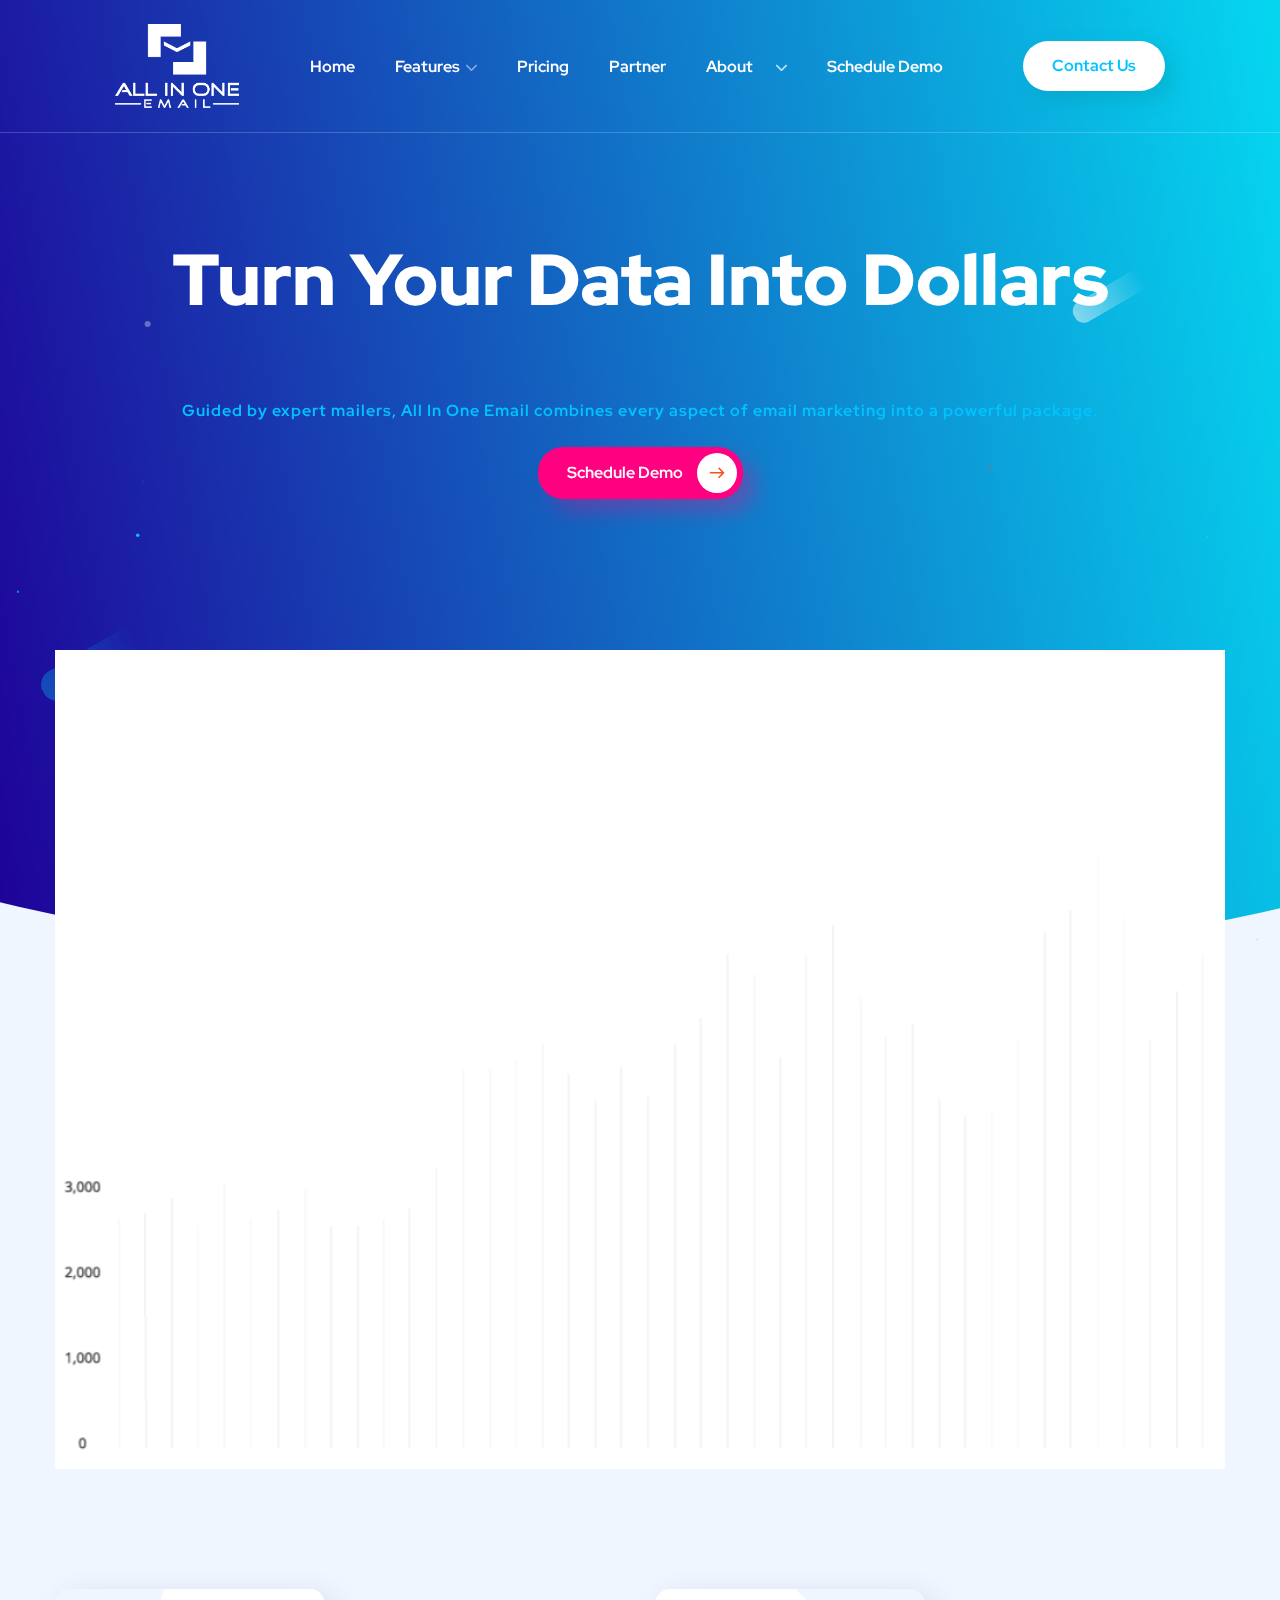
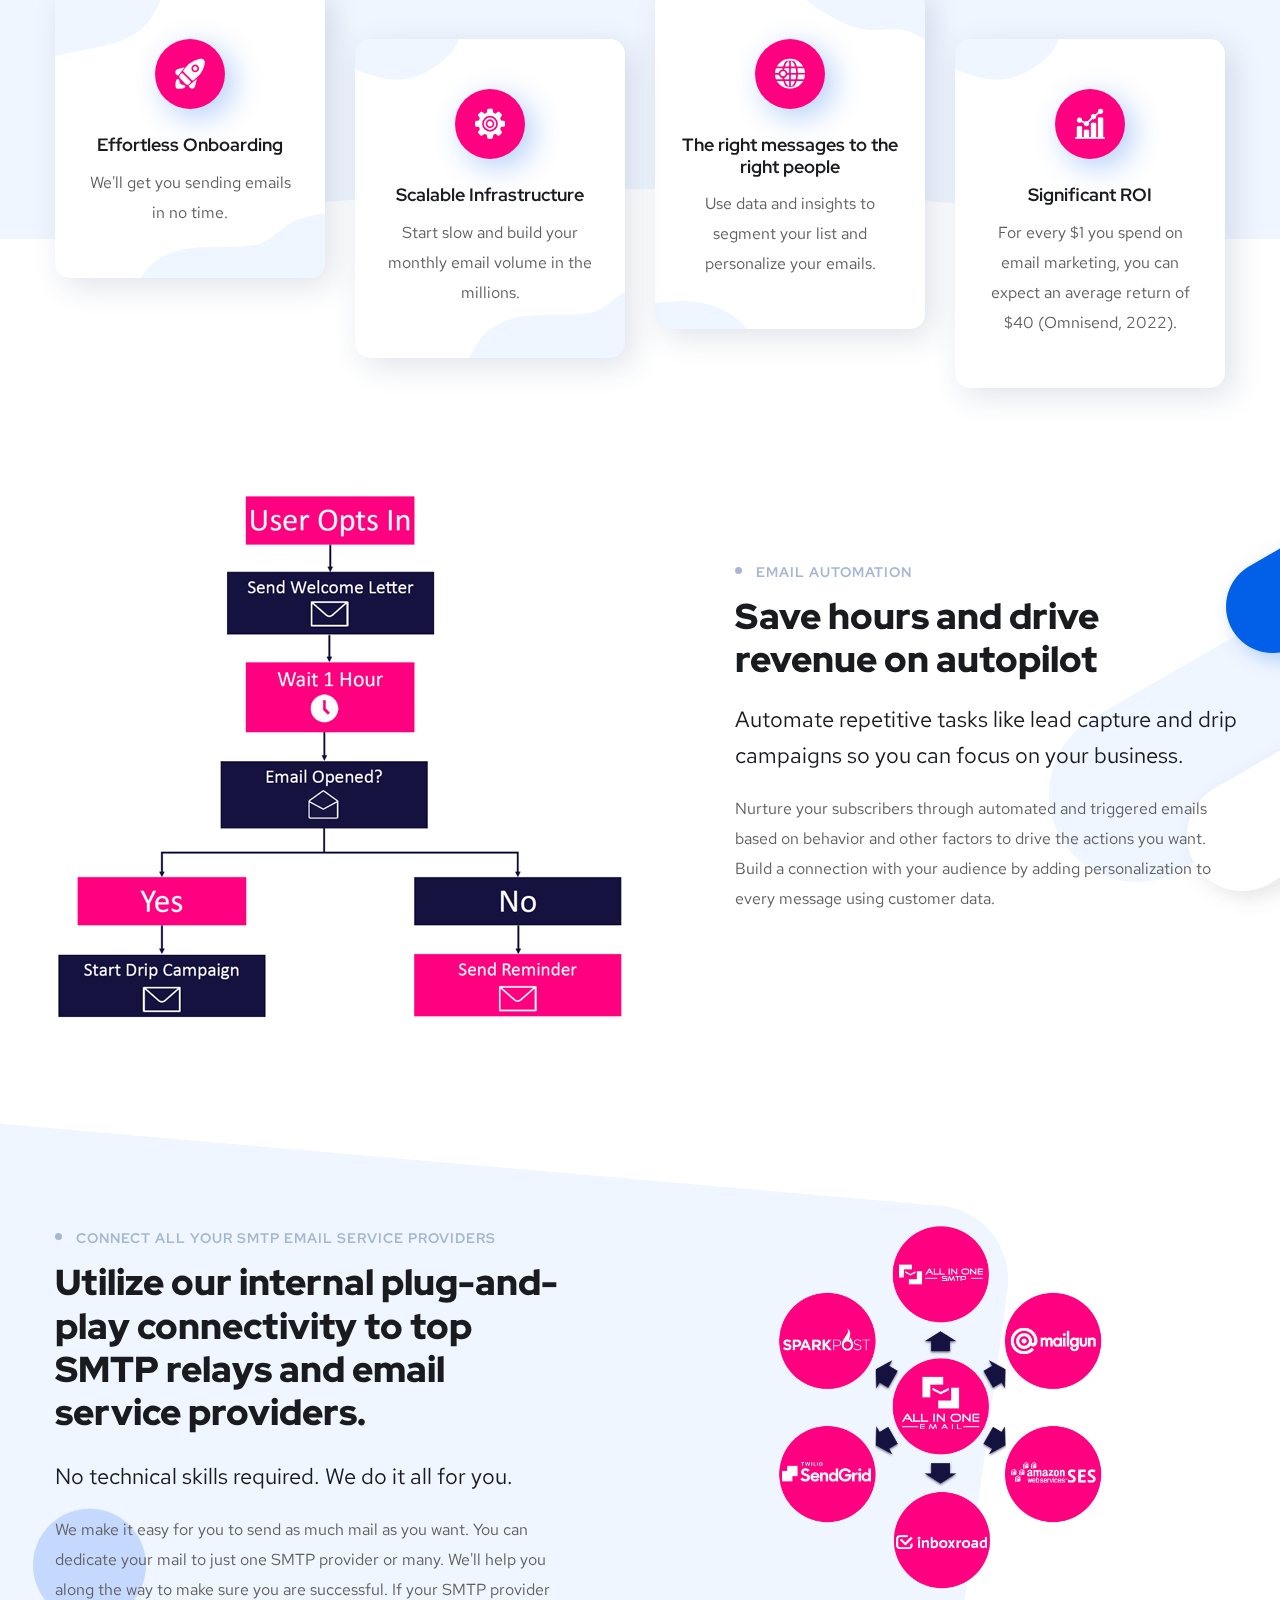
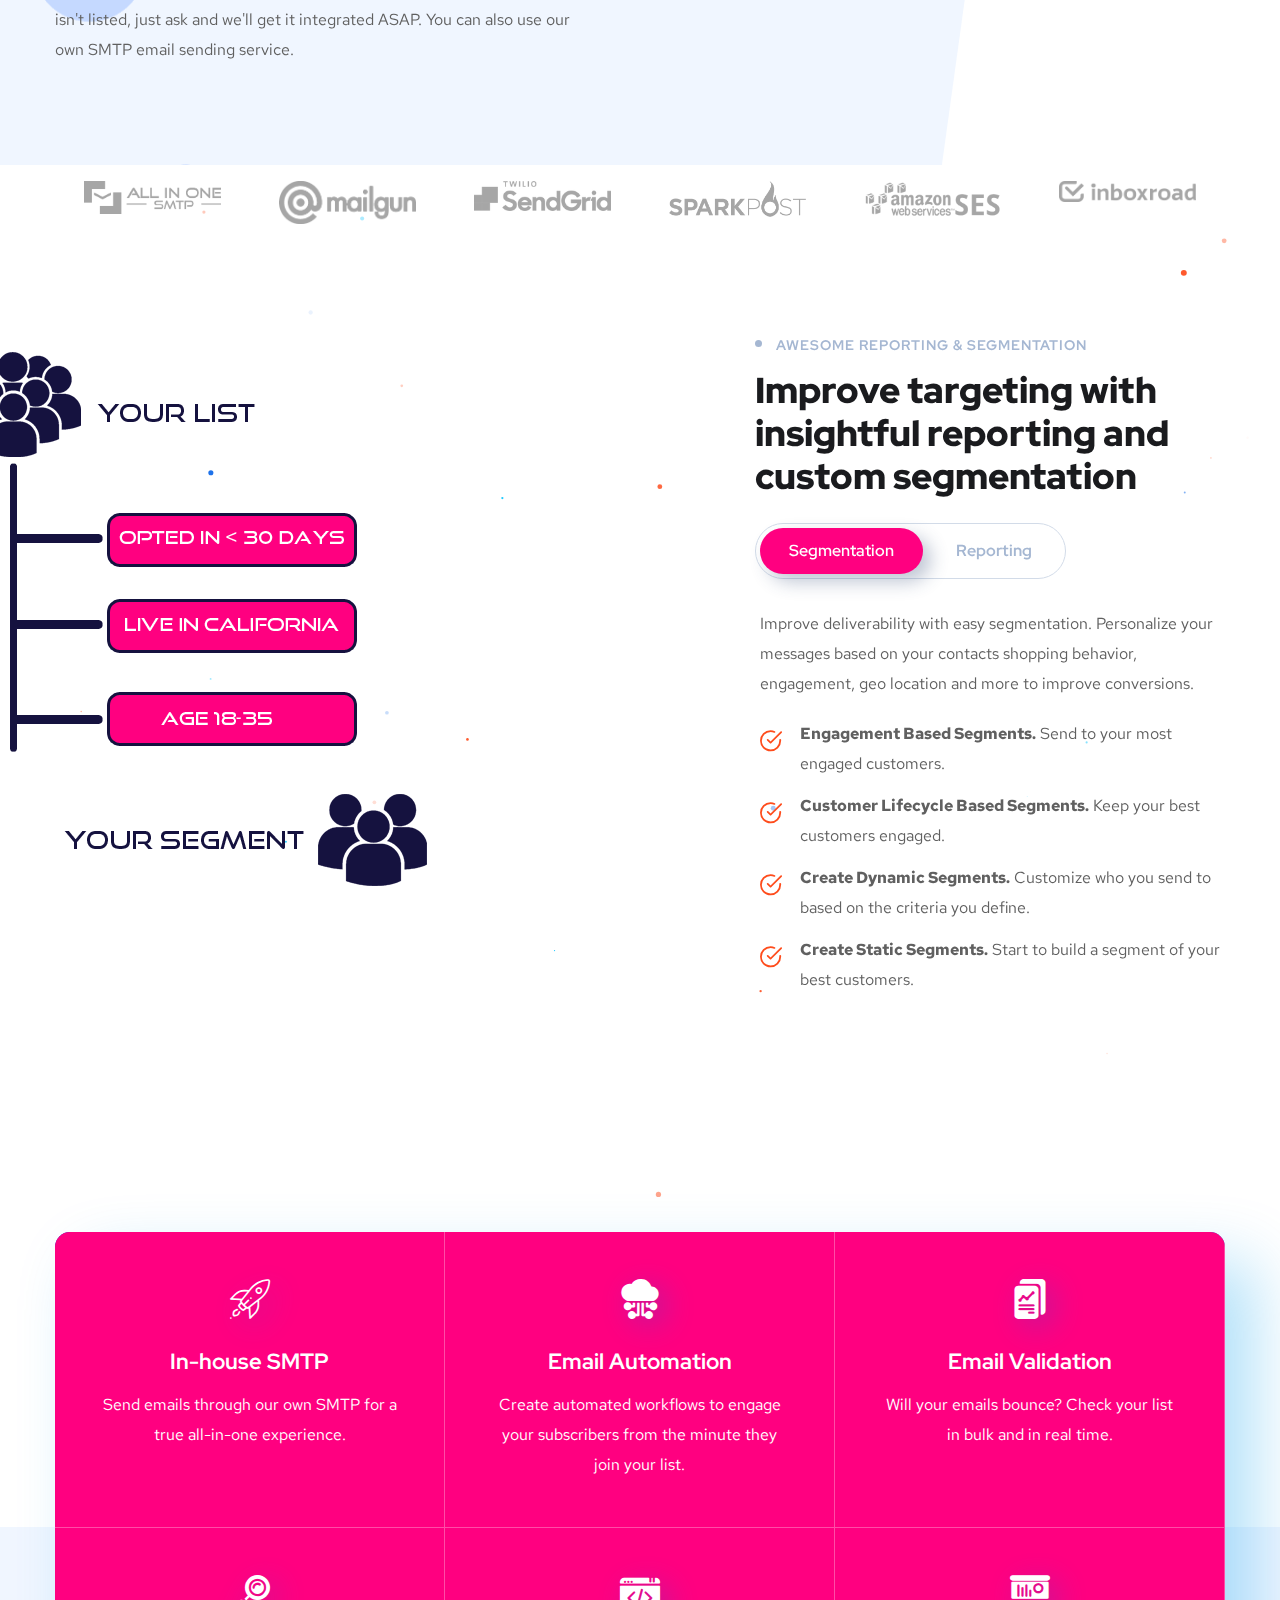
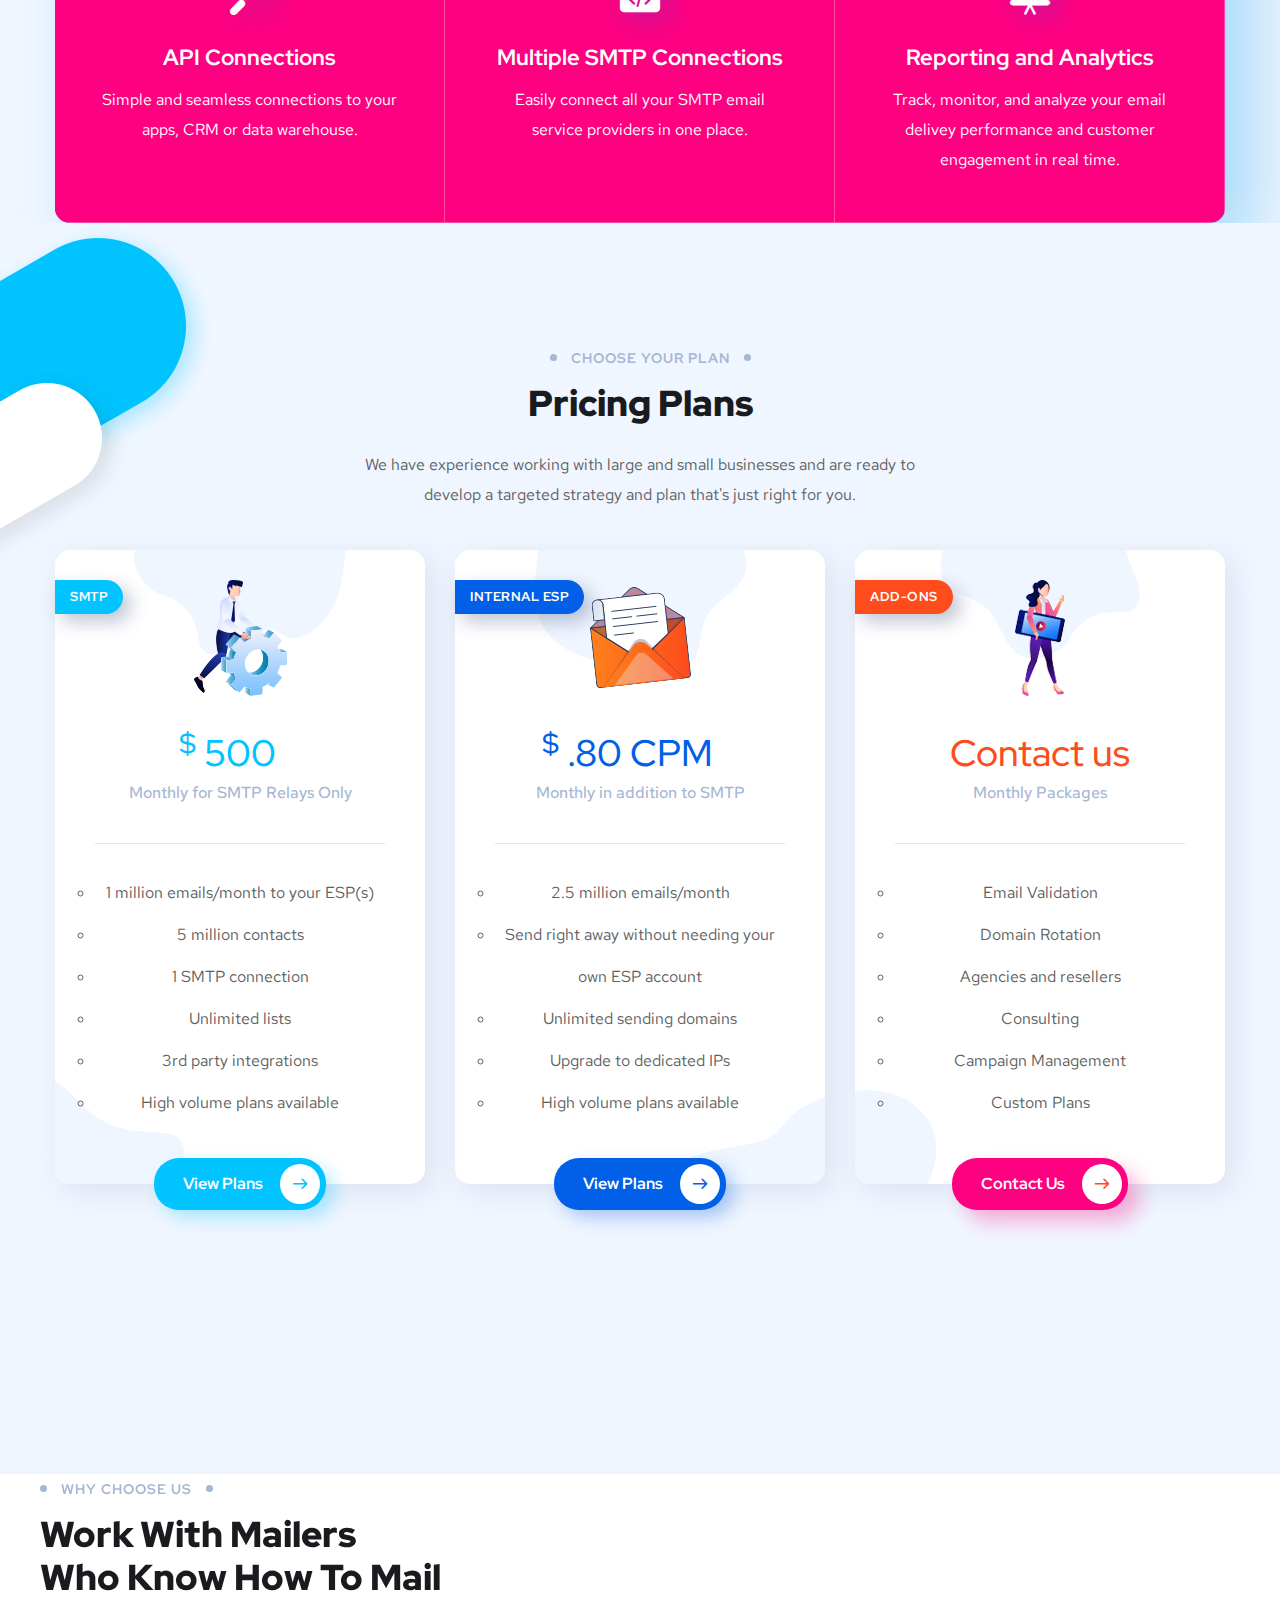
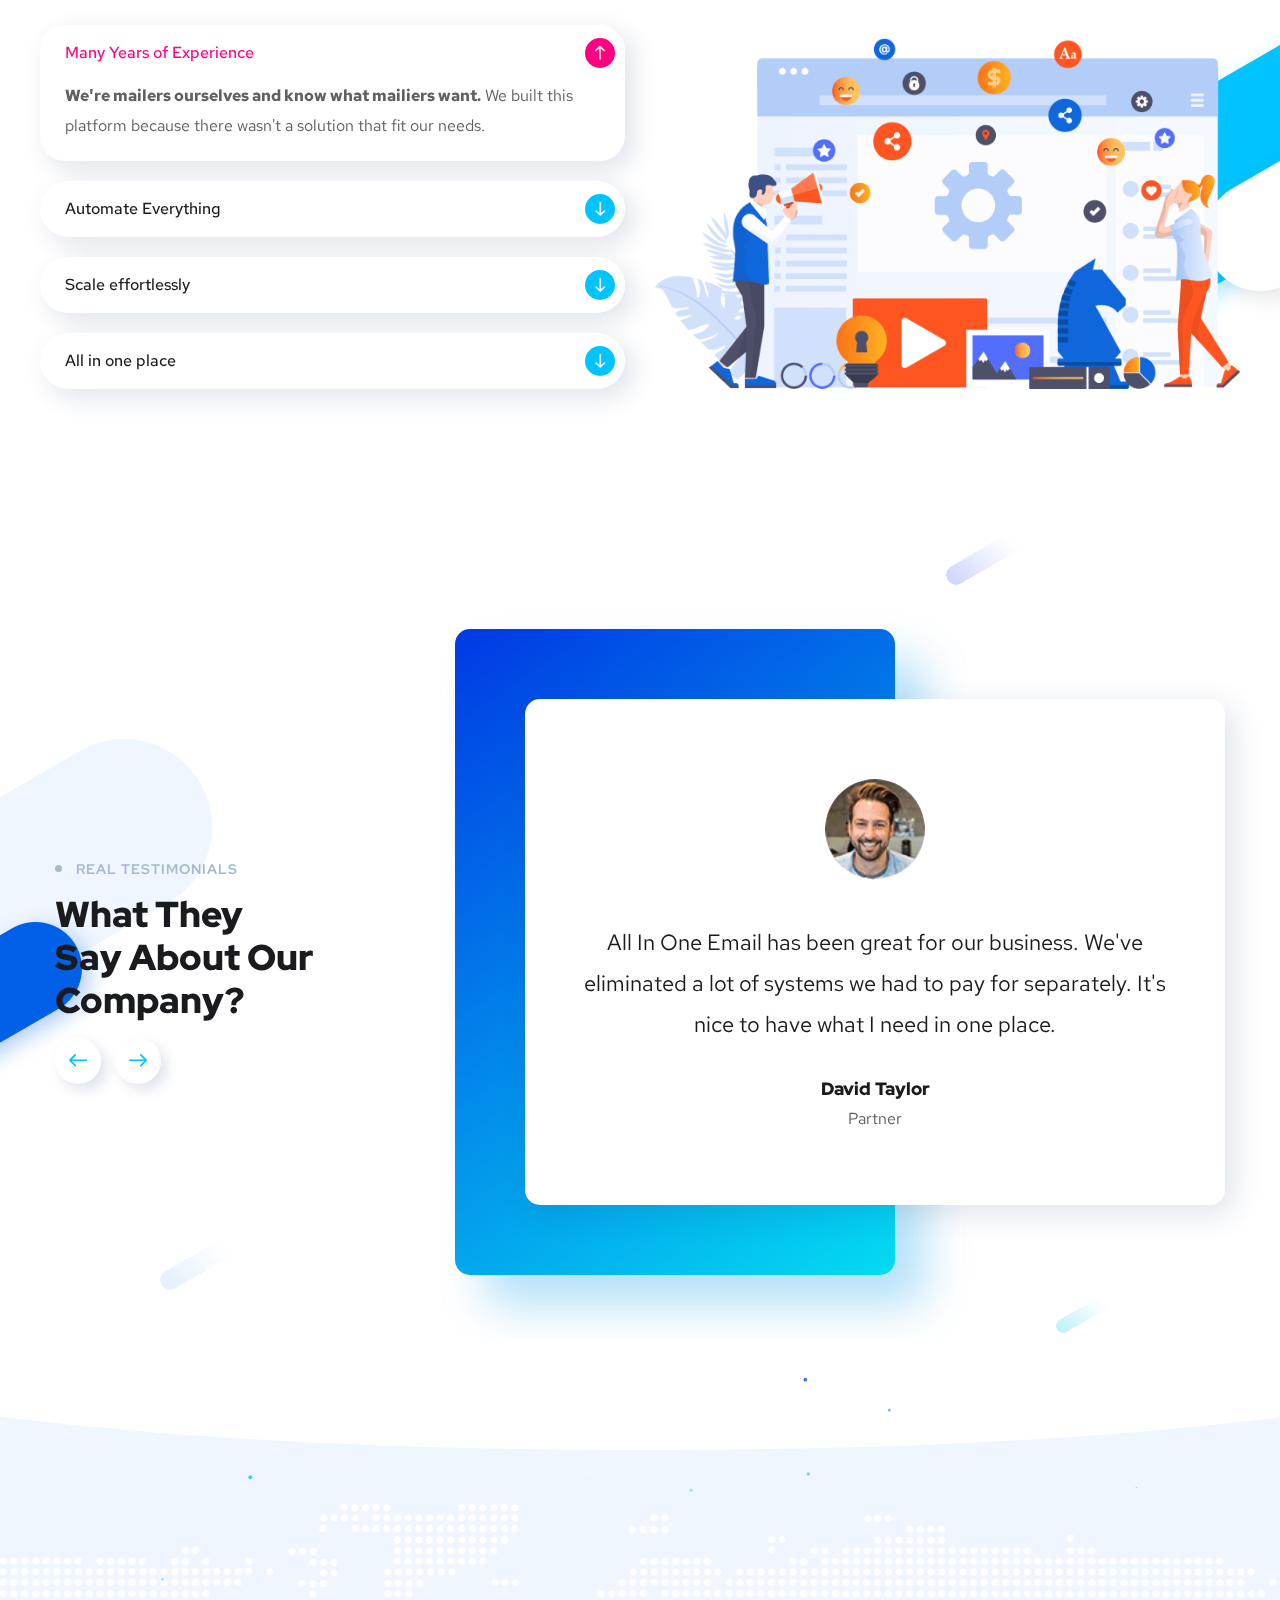
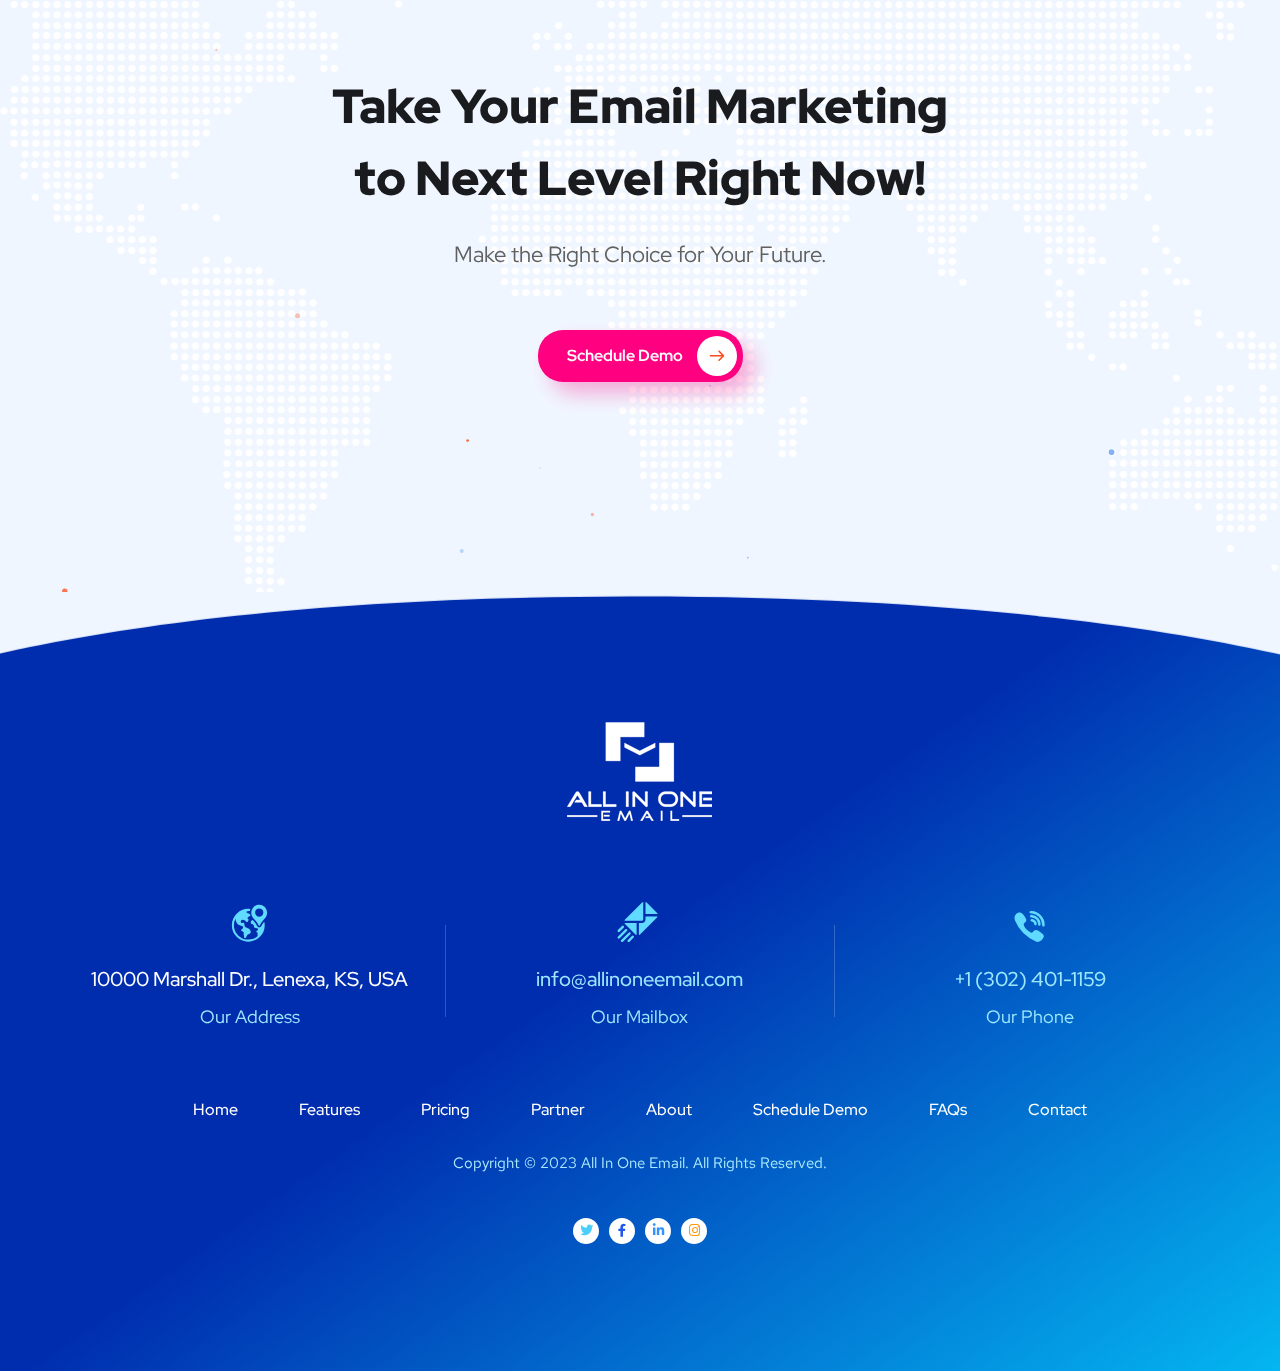
==== commit 22116fdf: "fix segmentation styling issues" ====
--- a/index.html
+++ b/index.html
@@ -176,9 +176,9 @@
                 <div class="container">
                     <div class="about-home-img text-center">
                         <video autoplay="" playsinline="" preload="metadata" muted="true" poster="images/graph.png">
-<source src="images/Graph layers - animation.mp4" type="video/mp4">
-<source src="images/Graph layers - animation.mp" type="video/mp4">
-</video>
+                            <source src="images/Graph layers - animation.mp4" type="video/mp4">
+                            <source src="images/Graph layers - animation.mp" type="video/mp4">
+                        </video>
                     </div>
                 </div>
             </section>
--- a/style.css
+++ b/style.css
@@ -6106,17 +6106,20 @@
   color: #fe4c1c;
 }
 .icon-box-grid .icon-box:hover {
-  color: #606060;
+  /* color: #606060; */
+  color: #f0f00f;
   background: #fff;
 }
 .icon-box-grid .icon-box:hover h5 {
-  color: #1a1b1e;
+  /* color: #1a1b1e; */
+  color: #f0f00f;
 }
 .icon-box-grid .icon-box:hover h5 a {
   color: #1a1b1e;
 }
 .icon-box-grid .icon-box:hover .icon-main {
-  color: #0160e7;
+  /* color: #0160e7; */
+  color: #00c3ff;
 }
 
 .team-wrap {
@@ -6505,7 +6508,7 @@
   color: #fff;
 }
 .ot-tabs .tab-link.current, .ot-tabs .tab-link:hover {
-  background: #00c3ff;
+  background: #ff0080;
   color: #fff;
   font-weight: 600;
   box-shadow: 8px 8px 18px 0px rgba(42, 67, 113, 0.3);
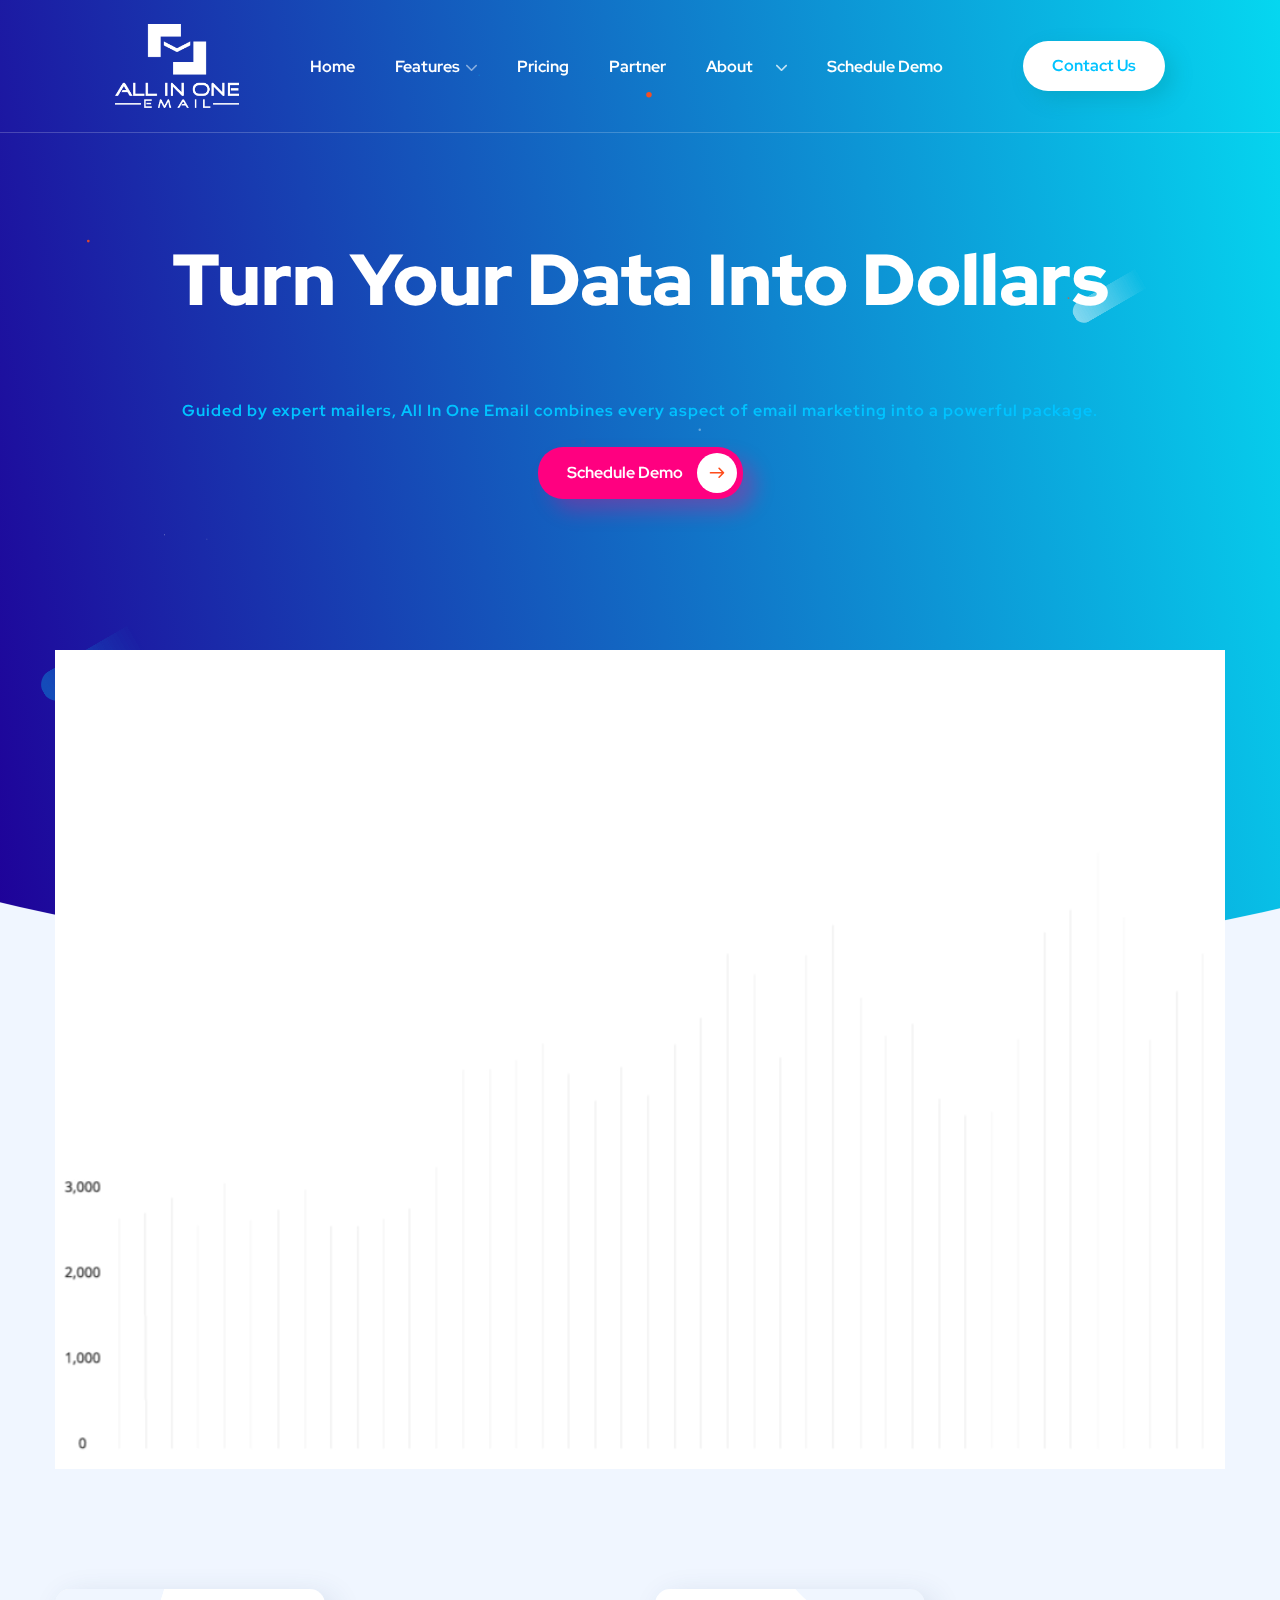
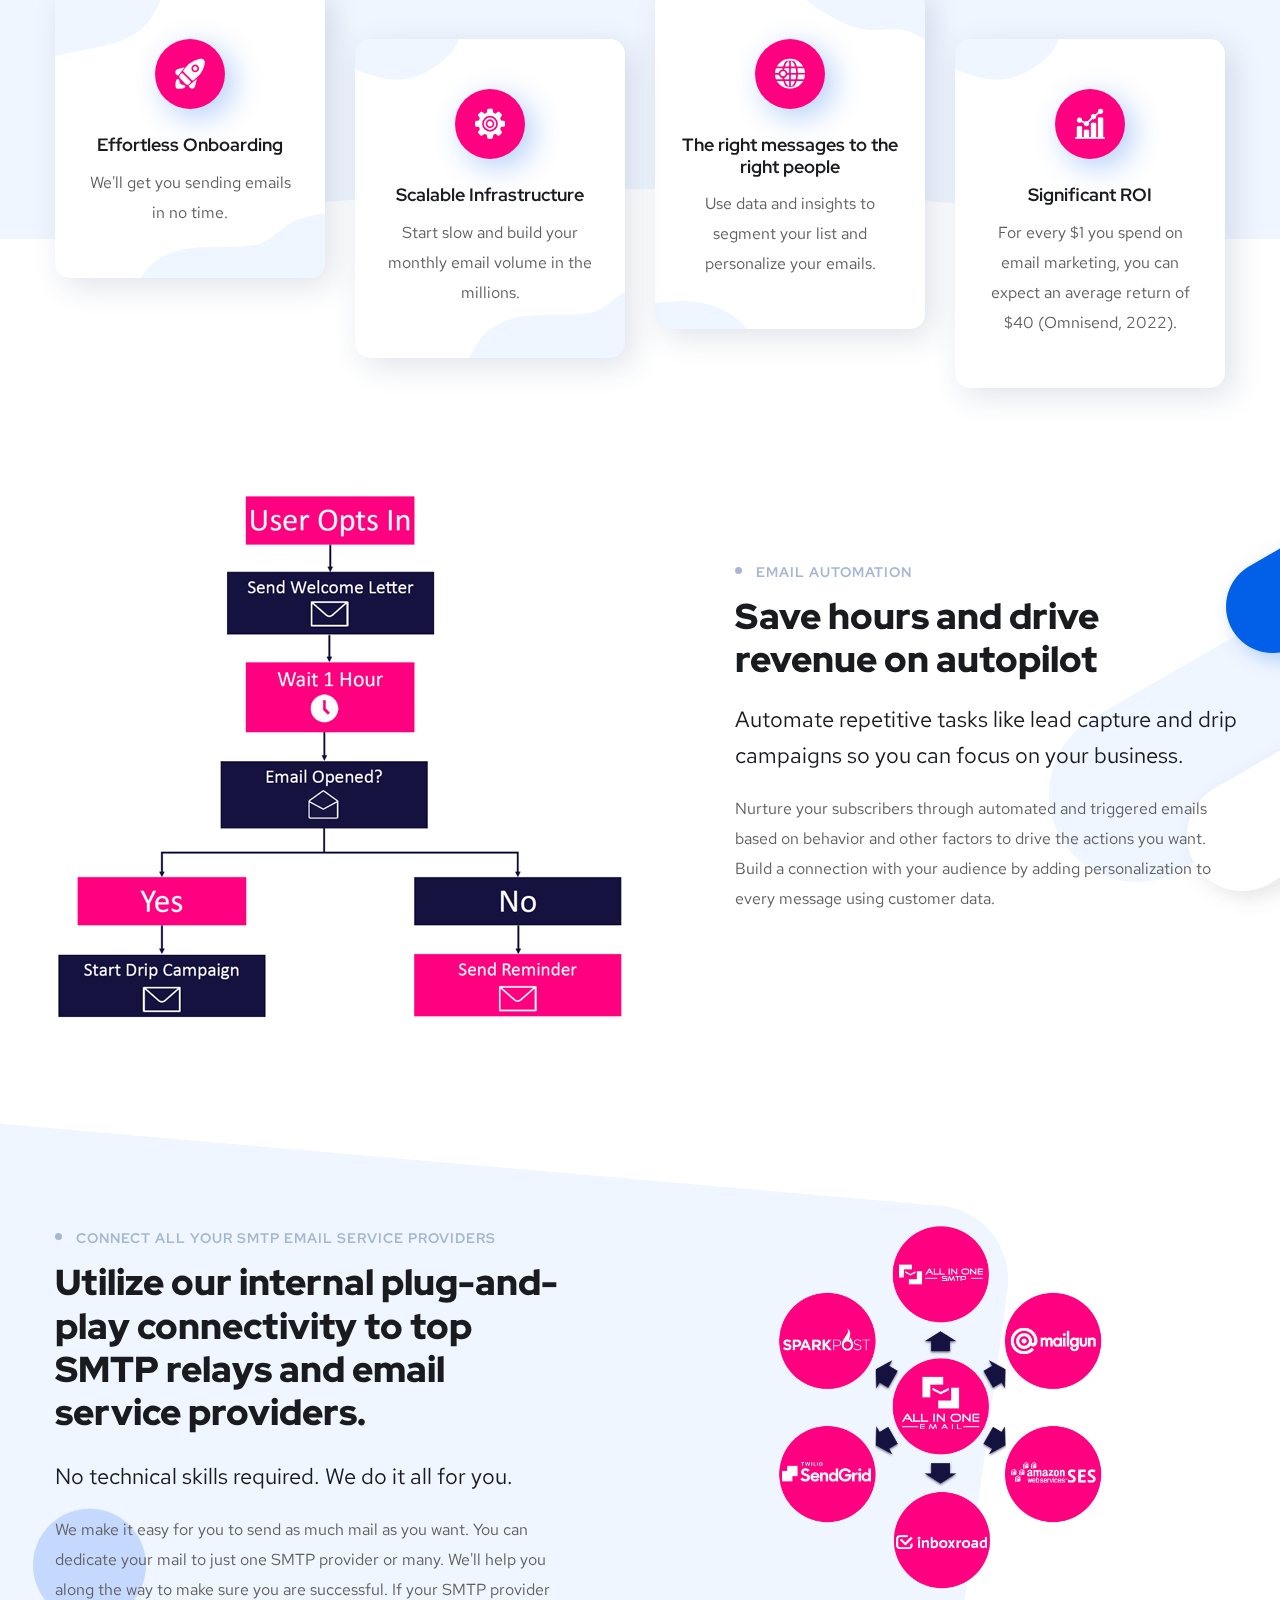
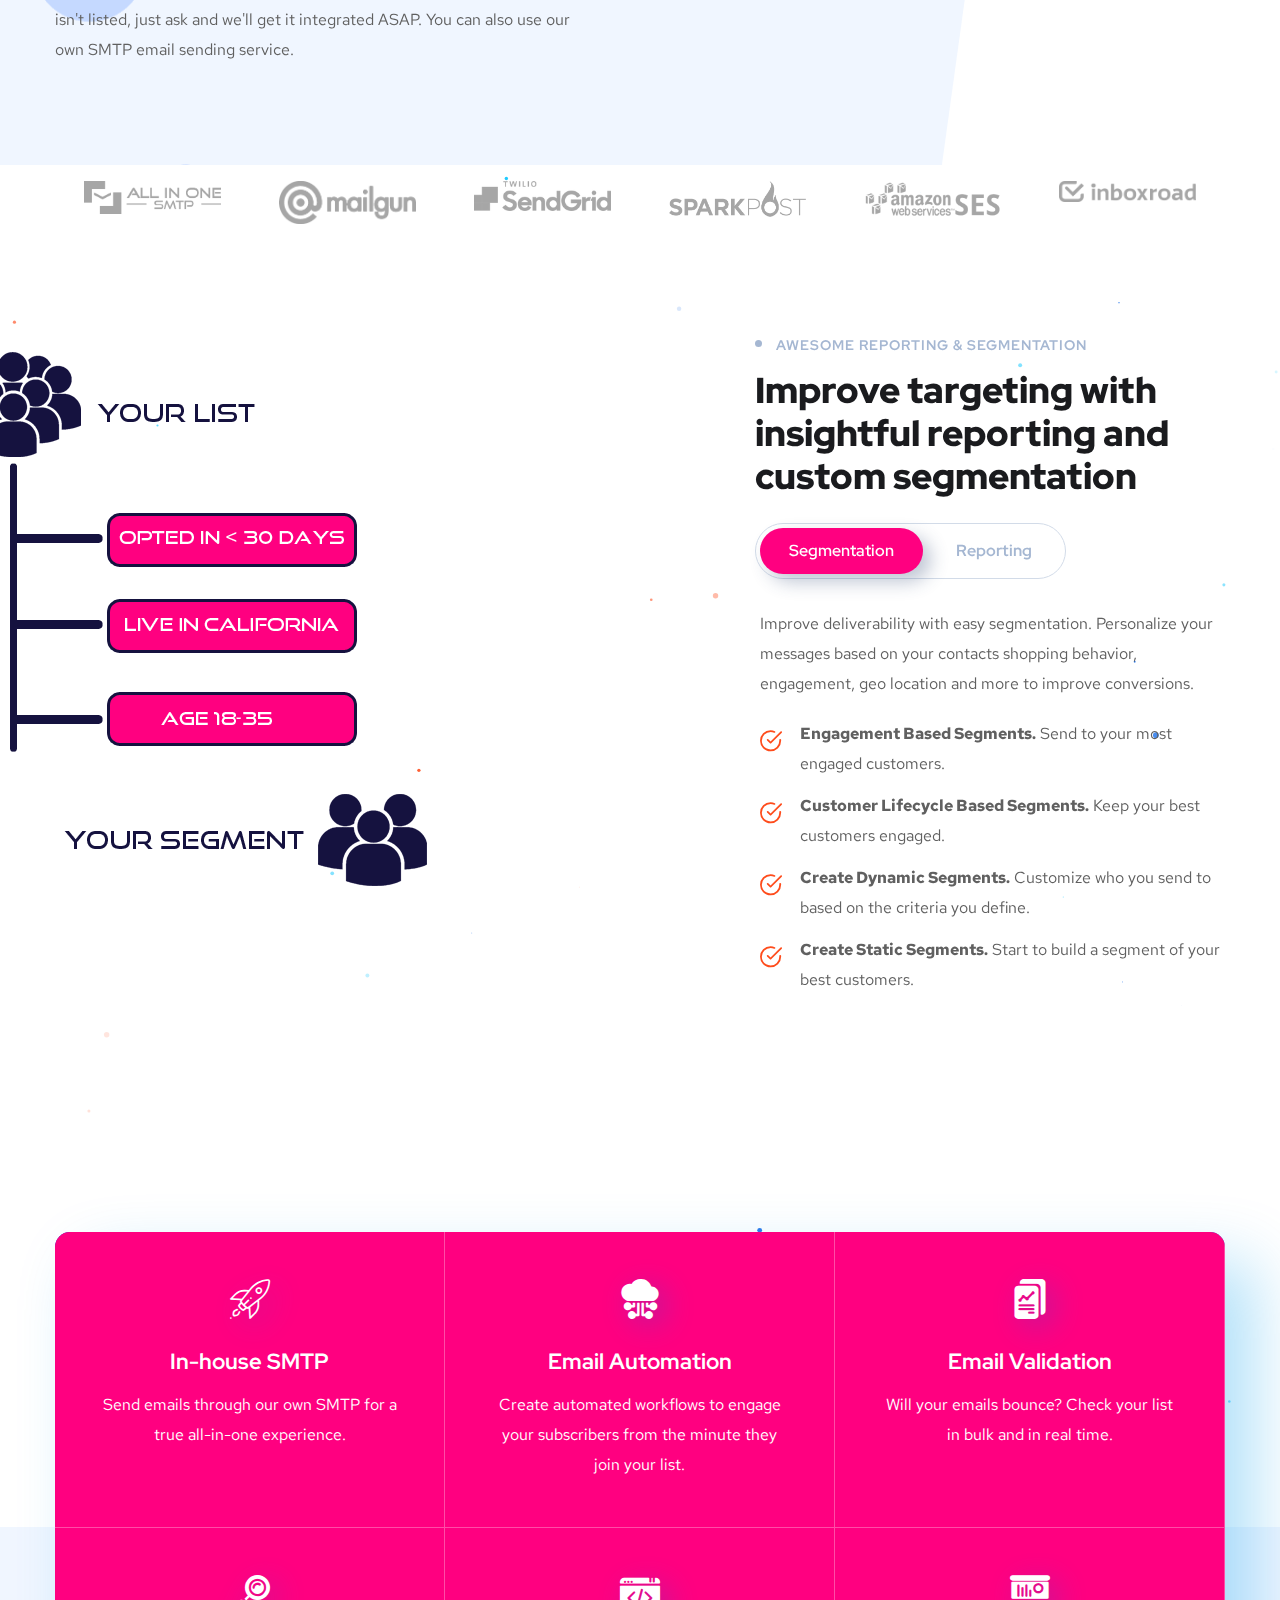
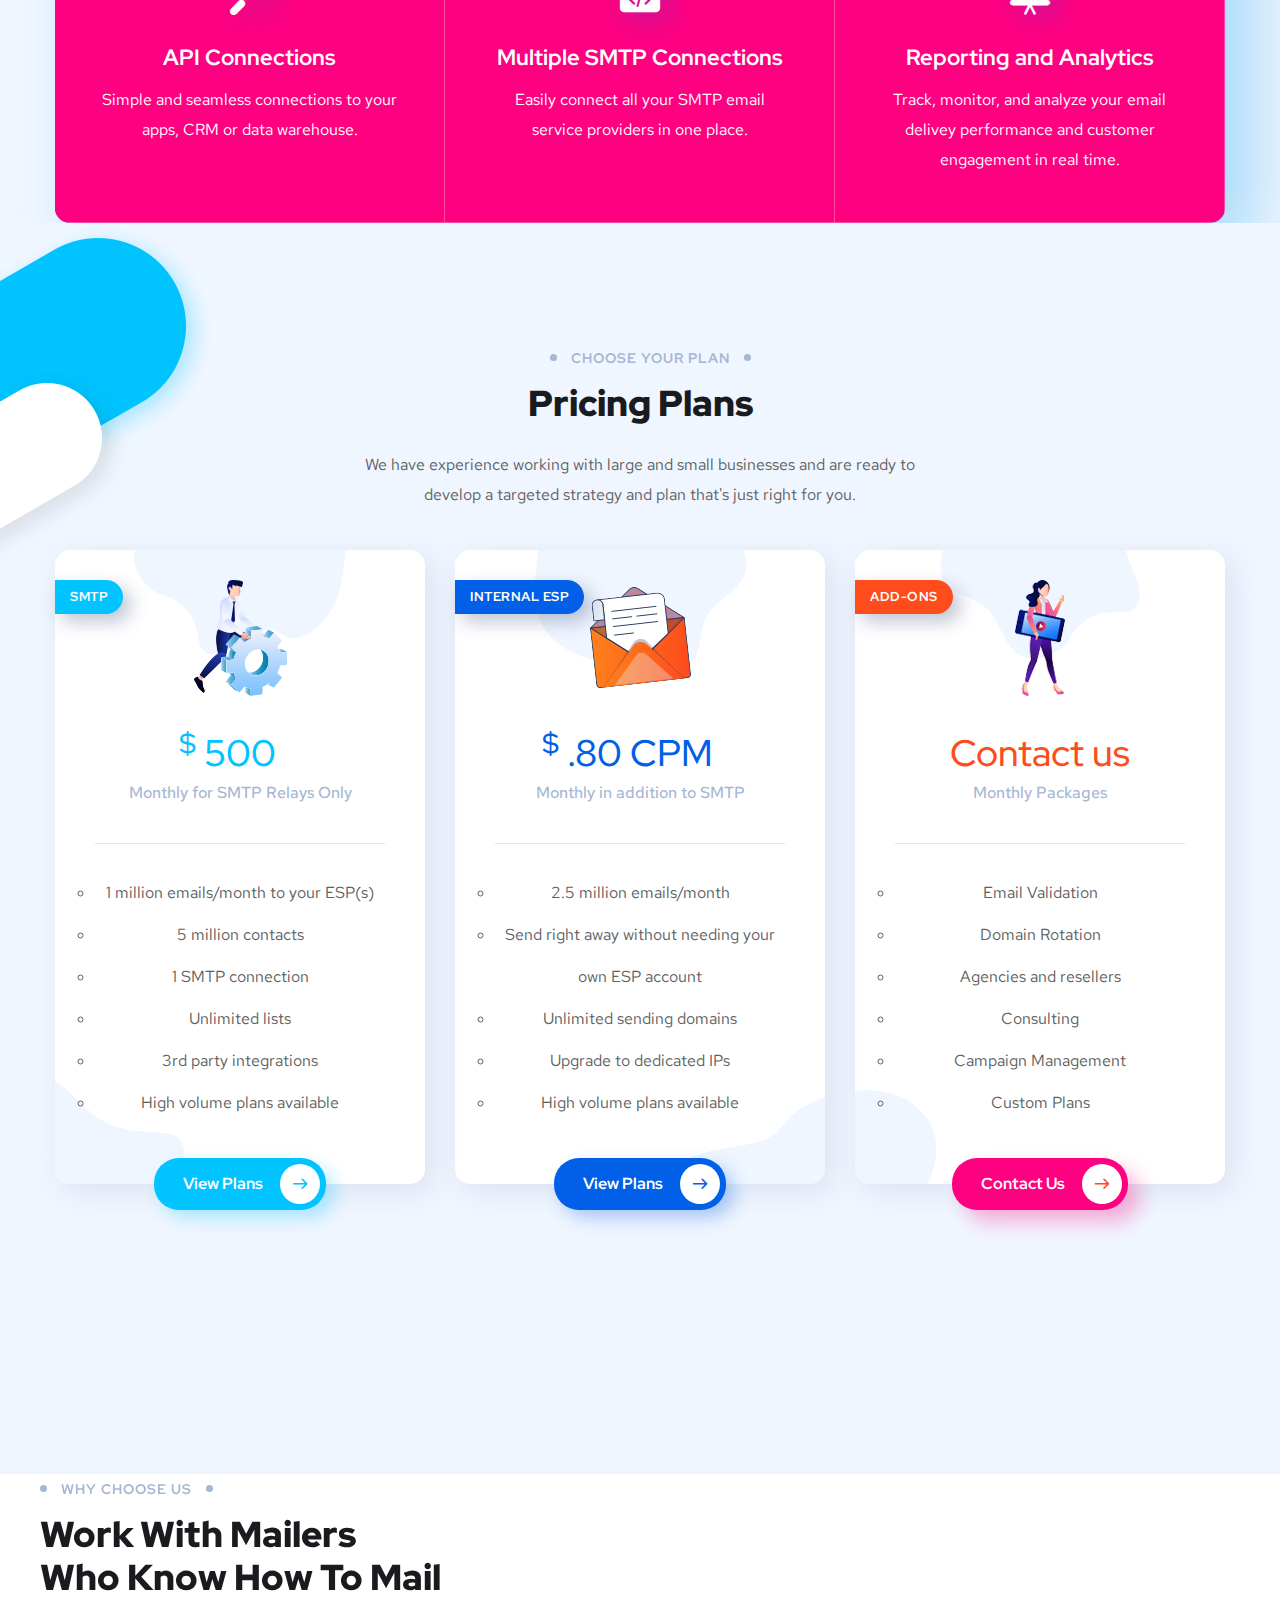
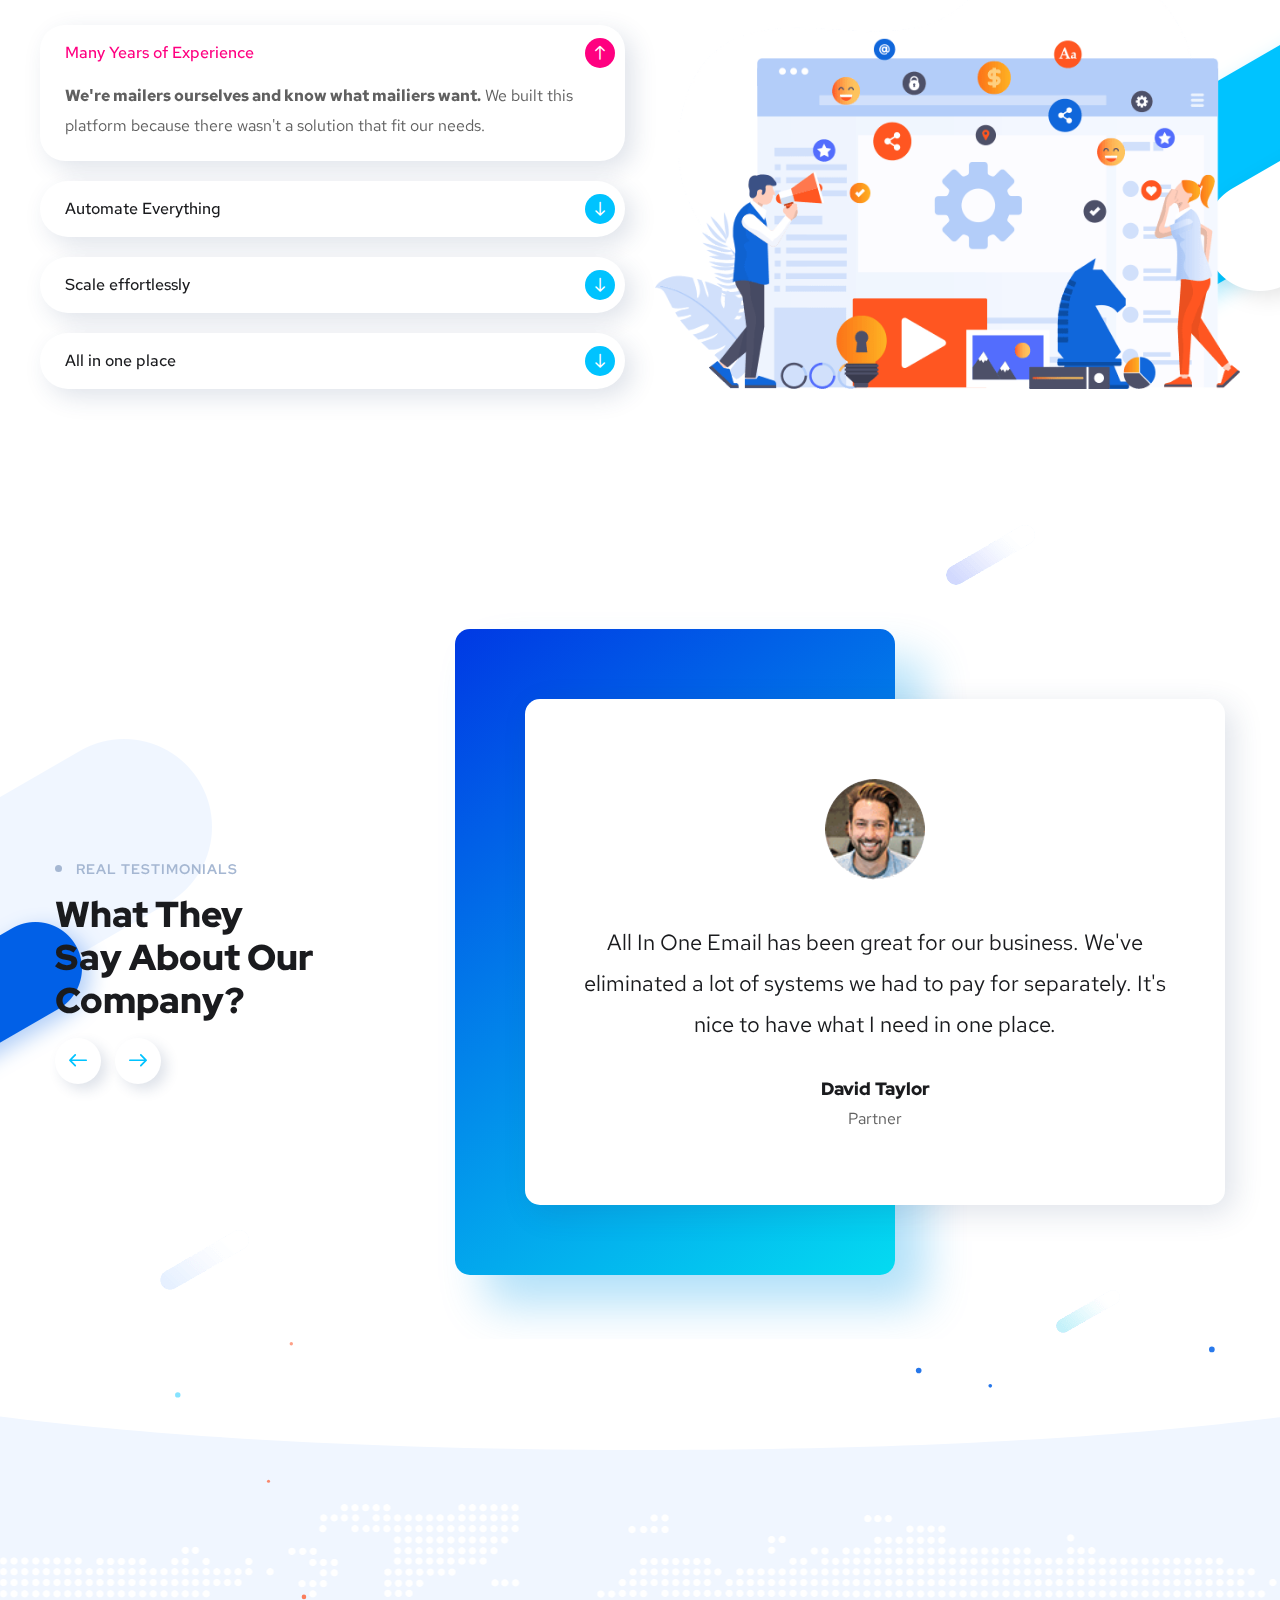
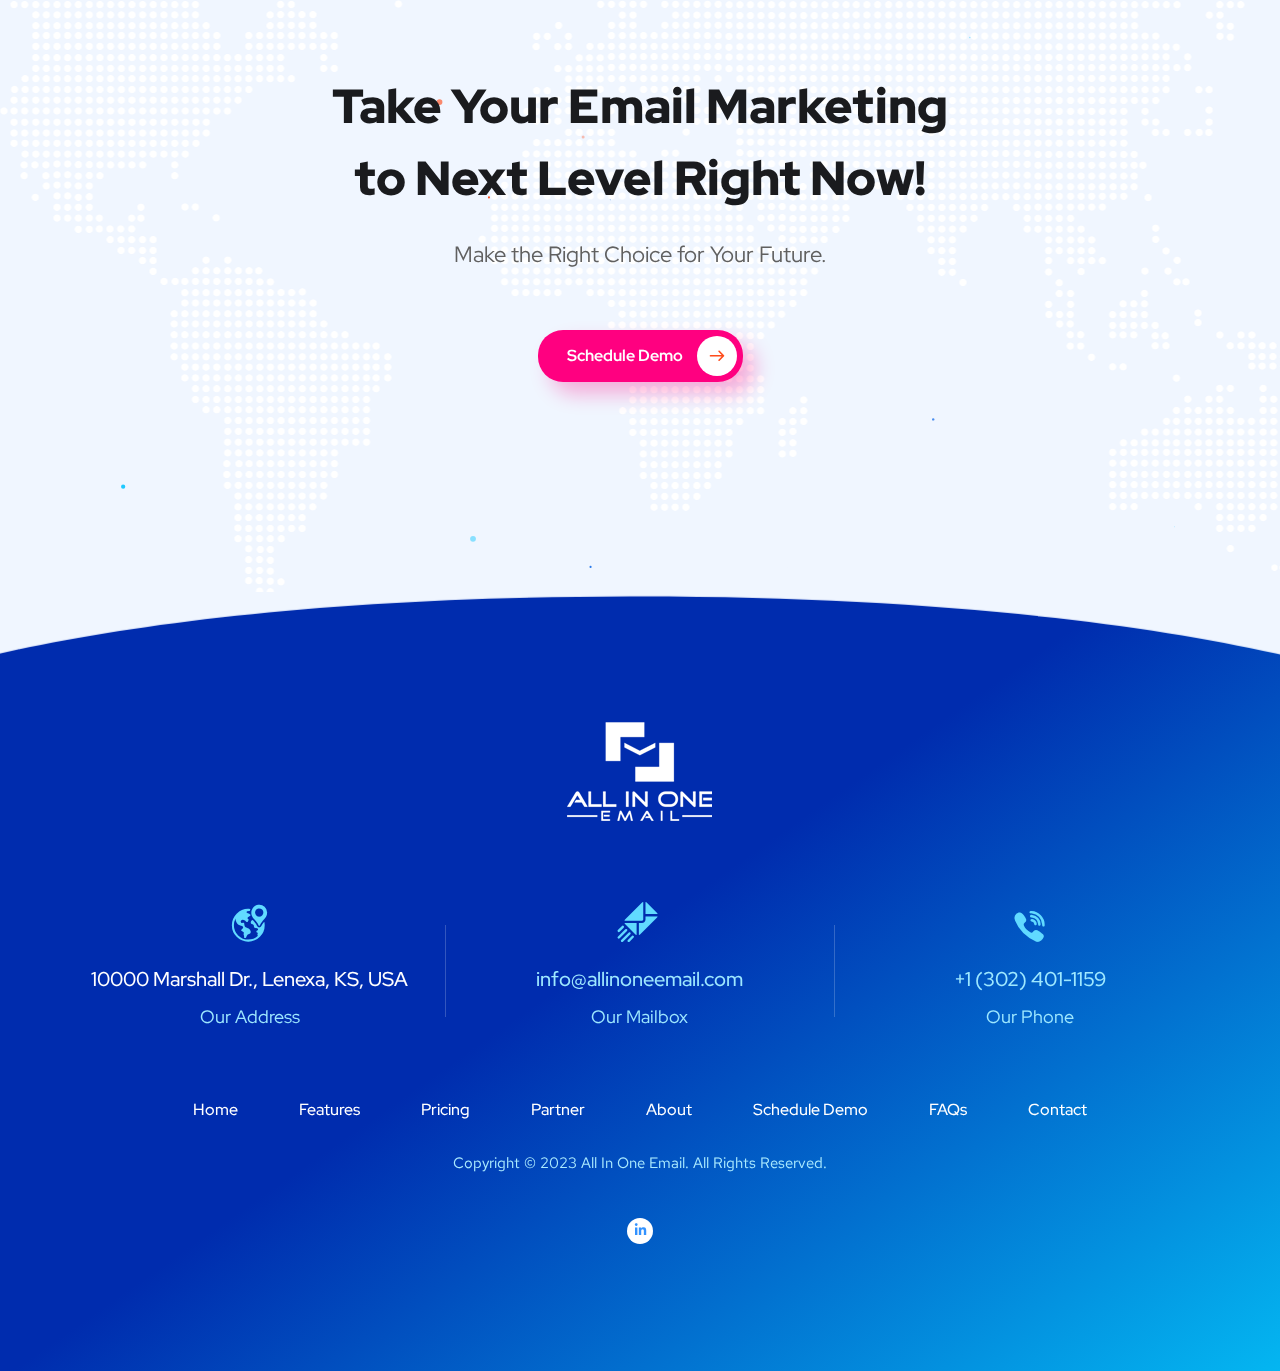
==== commit 20d19bc5: "remove social icons from footer except linkedin" ====
--- a/index.html
+++ b/index.html
@@ -773,10 +773,10 @@
 
 
             <div class="footer-social text-center">
-                <a class="footer-social-icon twitter" href="#" target="_blank"><i class="fab fa-twitter"></i></a>
-                <a class="footer-social-icon facebook" href="#" target="_blank"><i class="fab fa-facebook-f"></i></a>
+                <!-- <a class="footer-social-icon twitter" href="#" target="_blank"><i class="fab fa-twitter"></i></a>
+                <a class="footer-social-icon facebook" href="#" target="_blank"><i class="fab fa-facebook-f"></i></a> -->
                 <a class="footer-social-icon linkedin" href="#" target="_blank"><i class="fab fa-linkedin-in"></i></a>
-                <a class="footer-social-icon instagram" href="#" target="_blank"><i class="fab fa-instagram"></i></a>
+                <!-- <a class="footer-social-icon instagram" href="#" target="_blank"><i class="fab fa-instagram"></i></a> -->
             </div>
 
         </div>
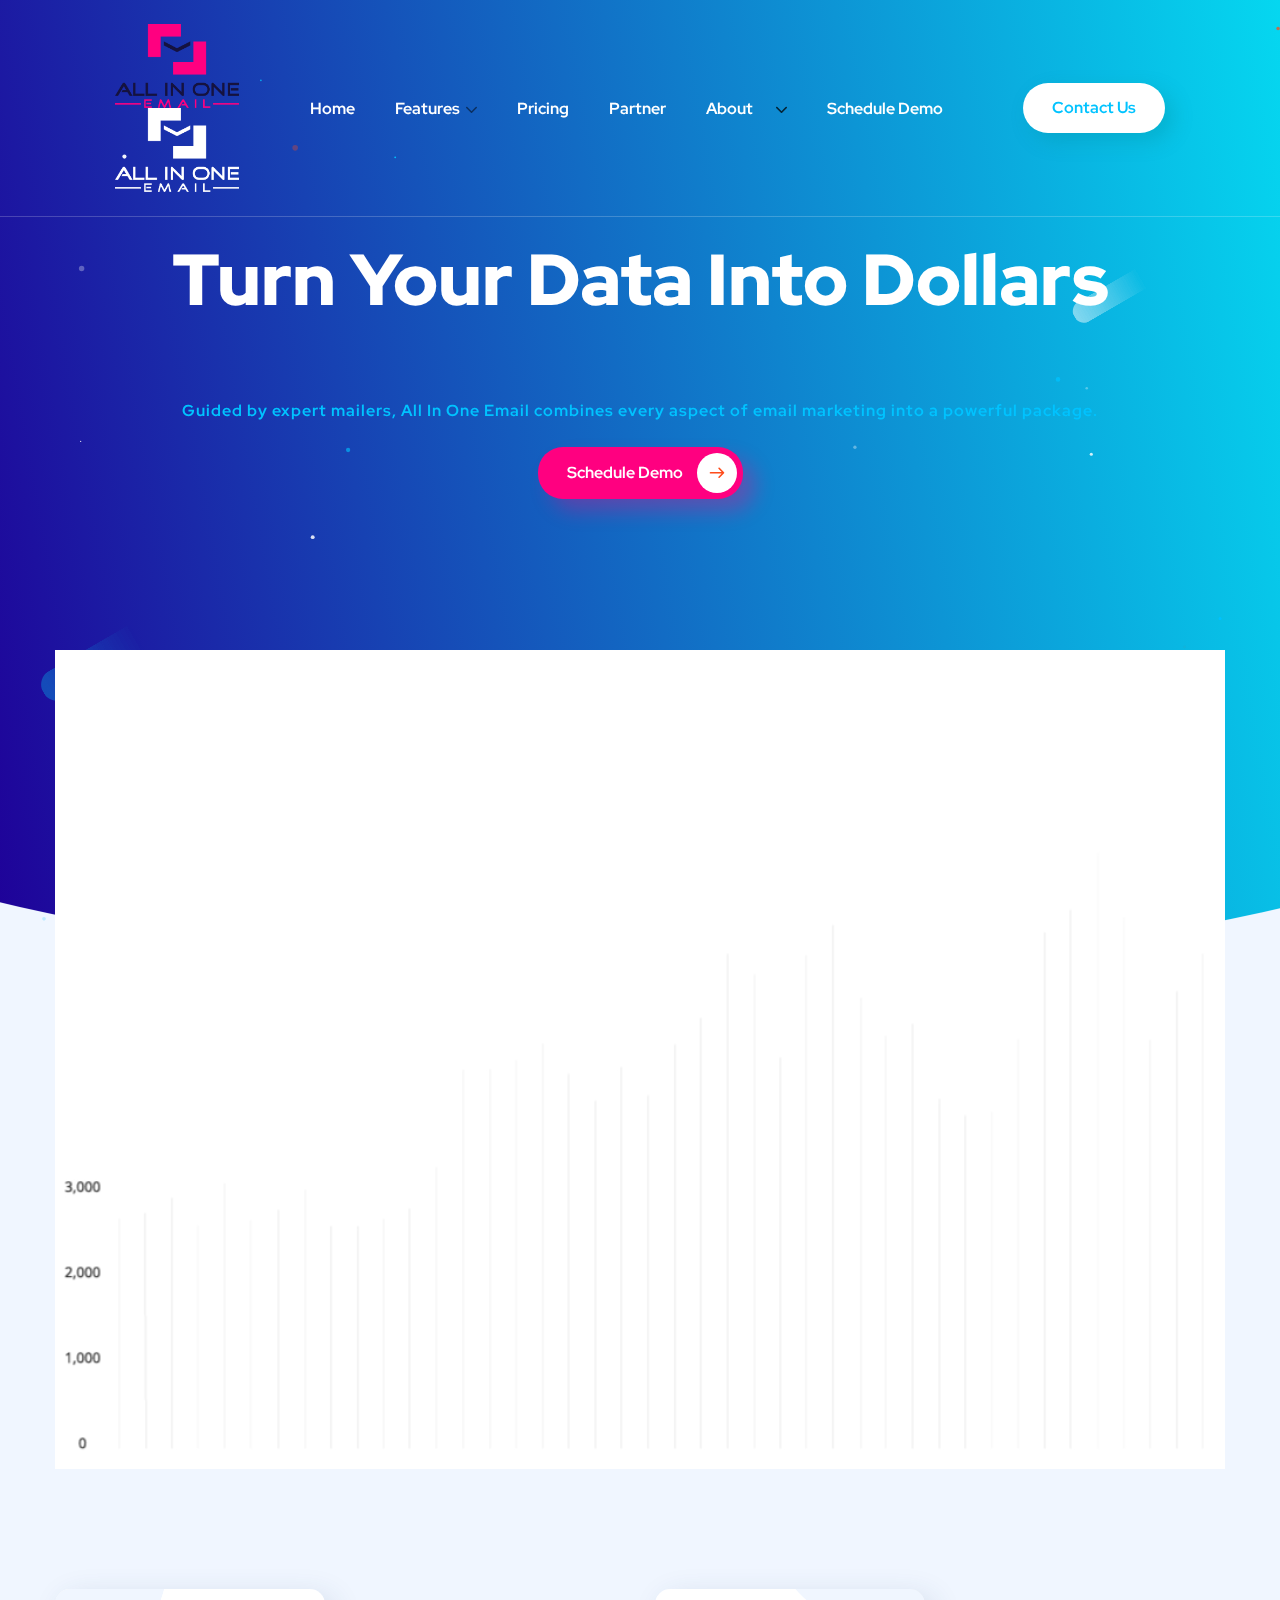
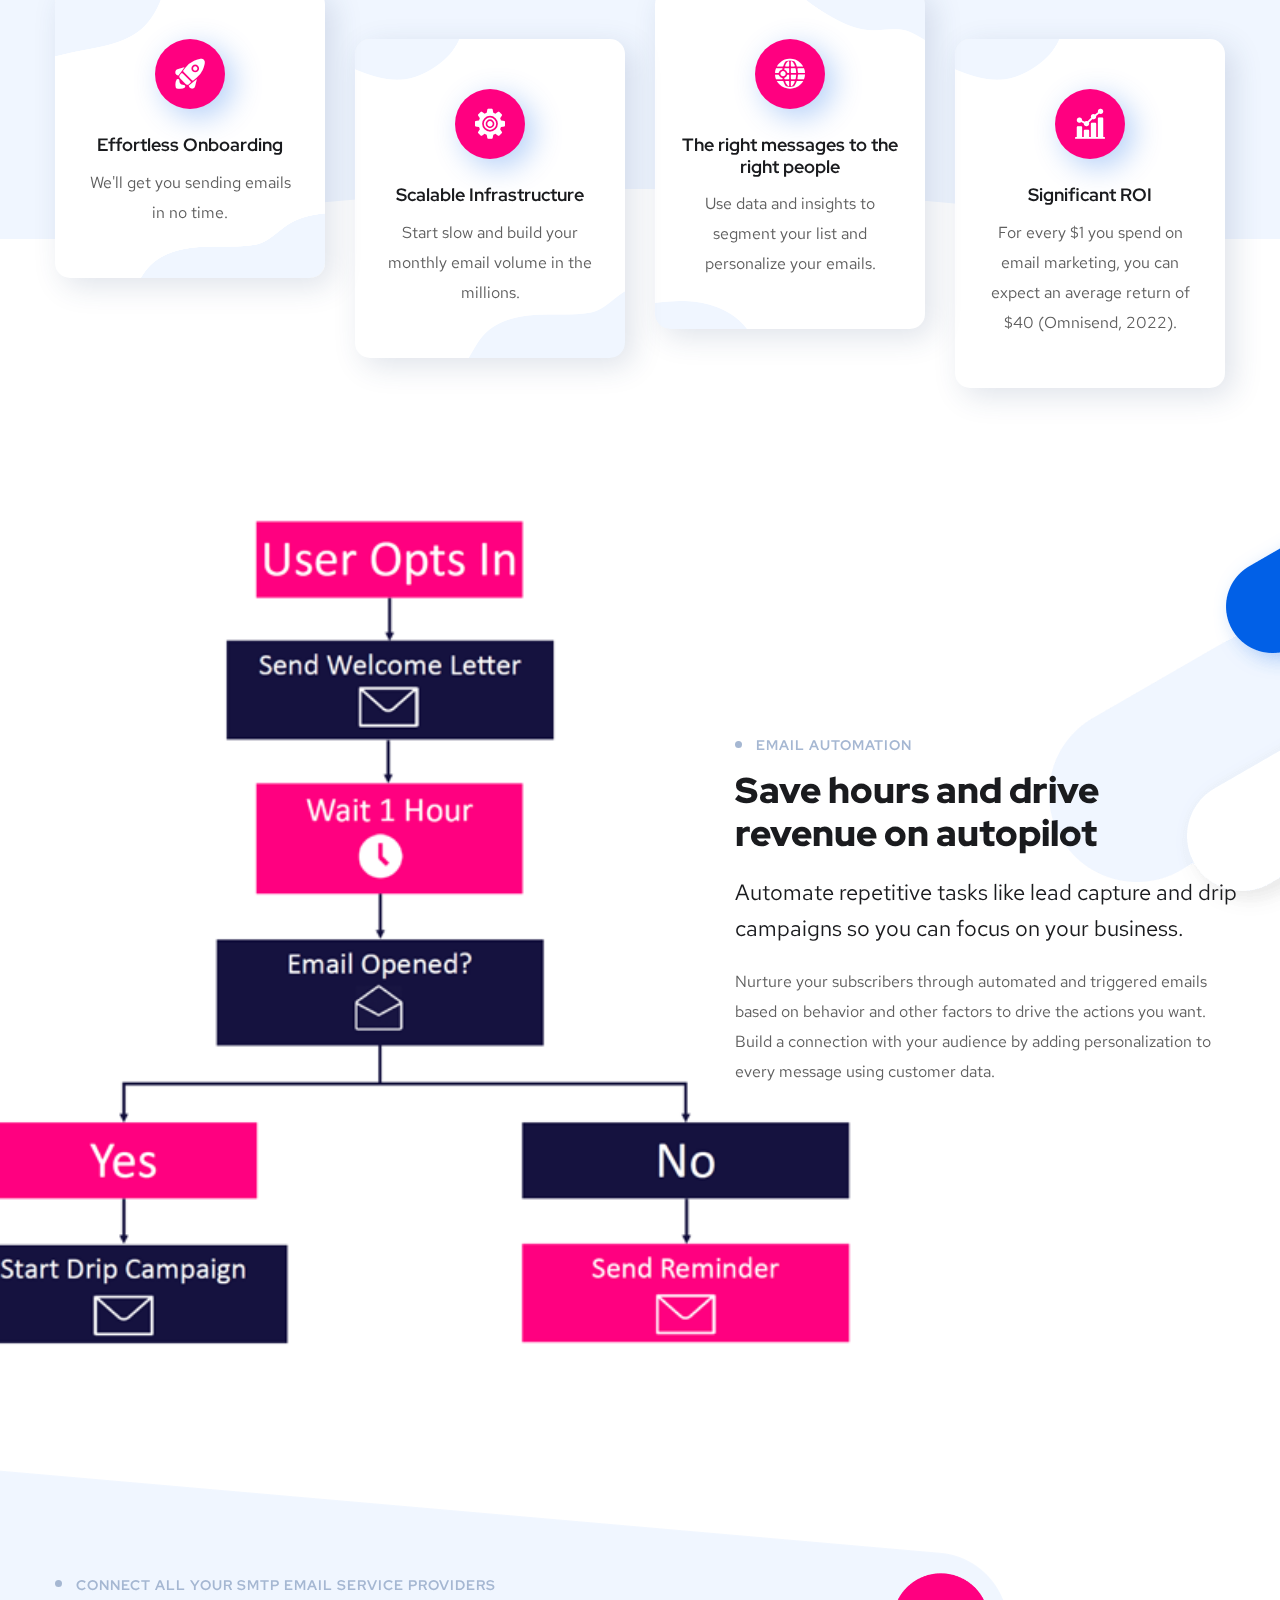
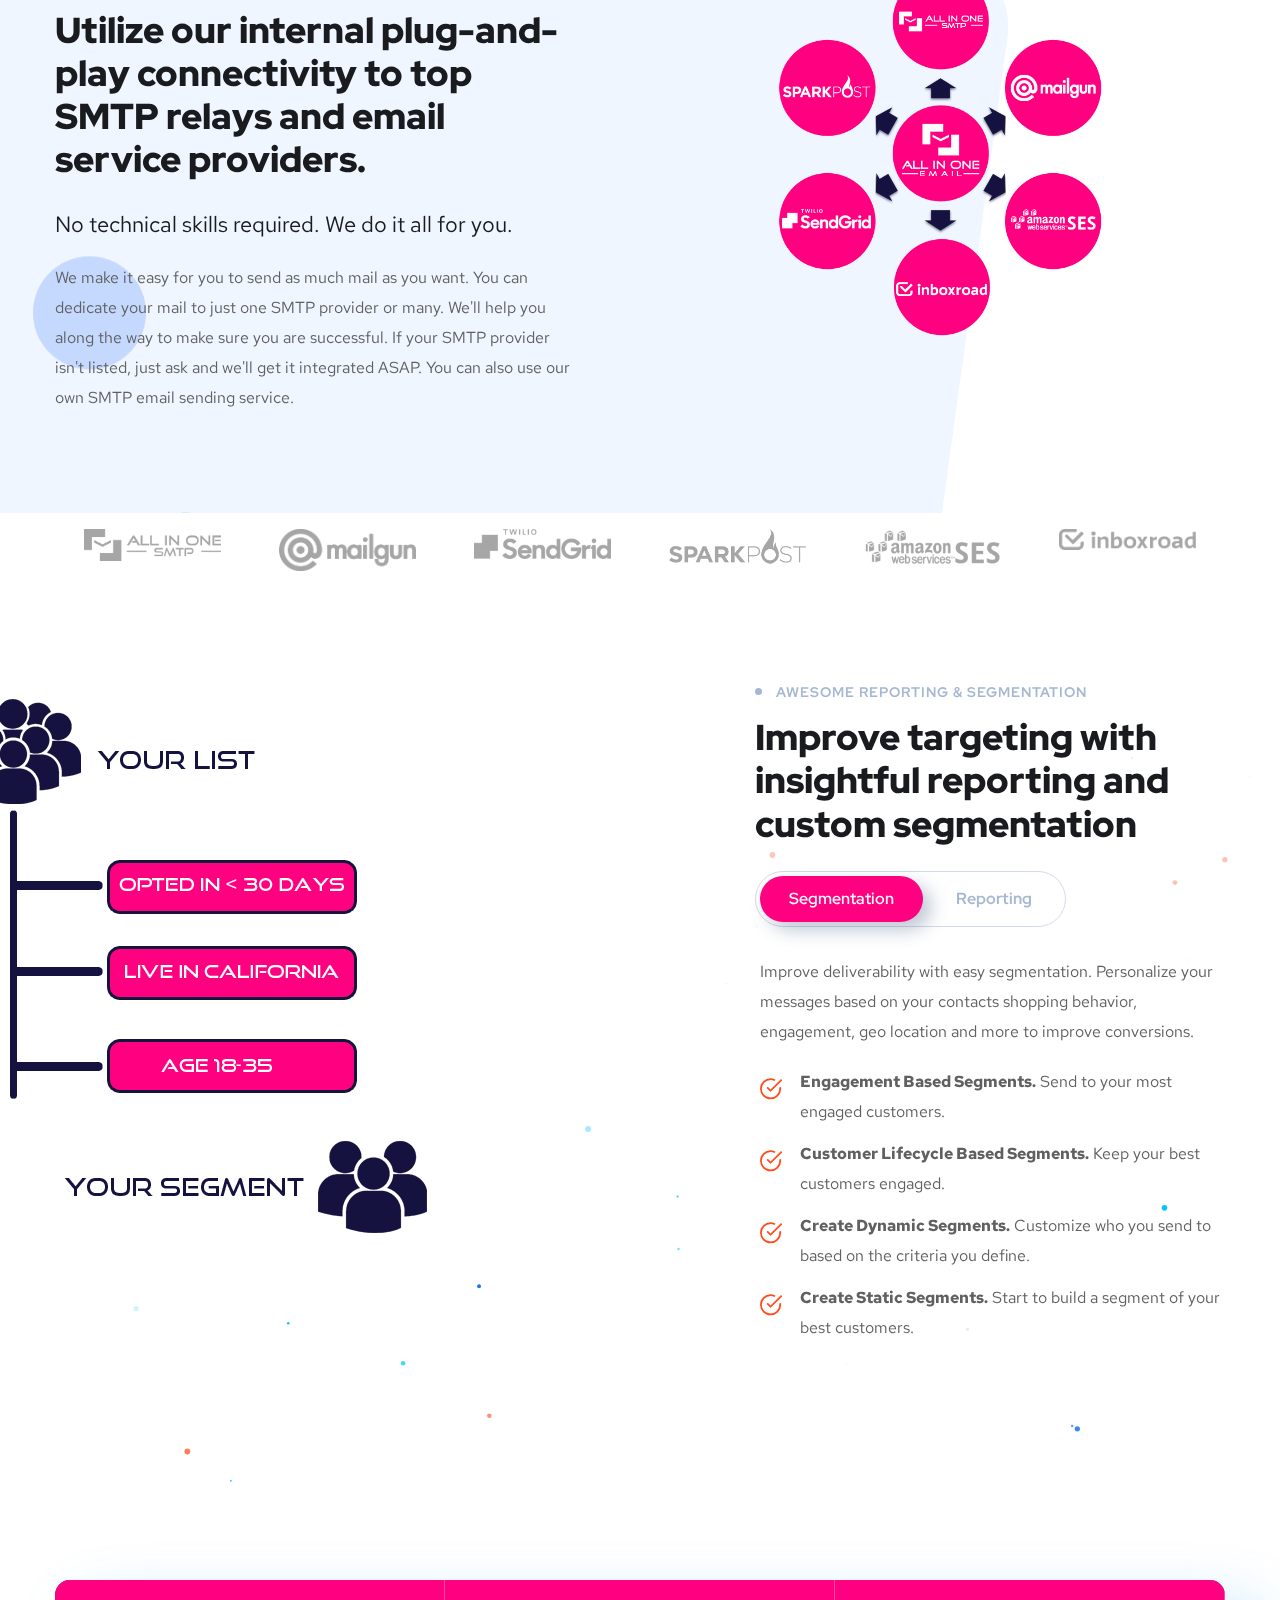
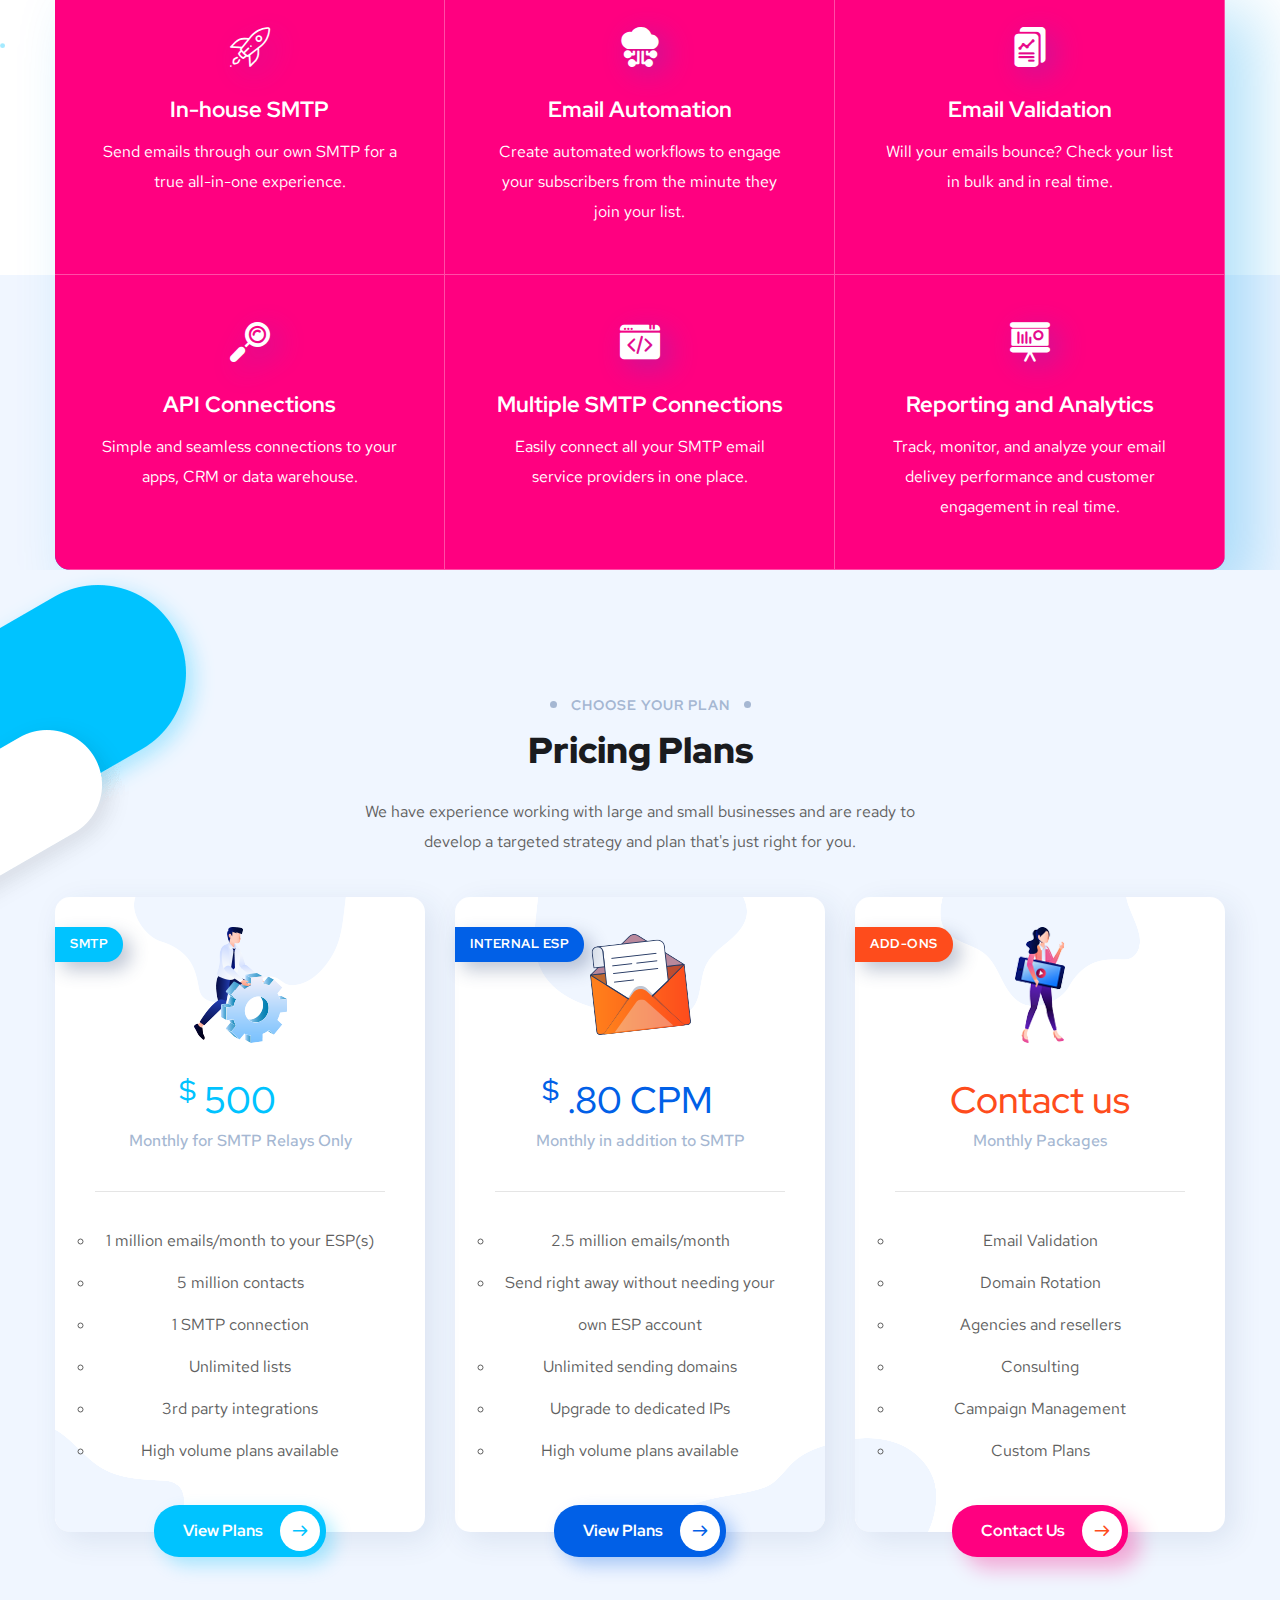
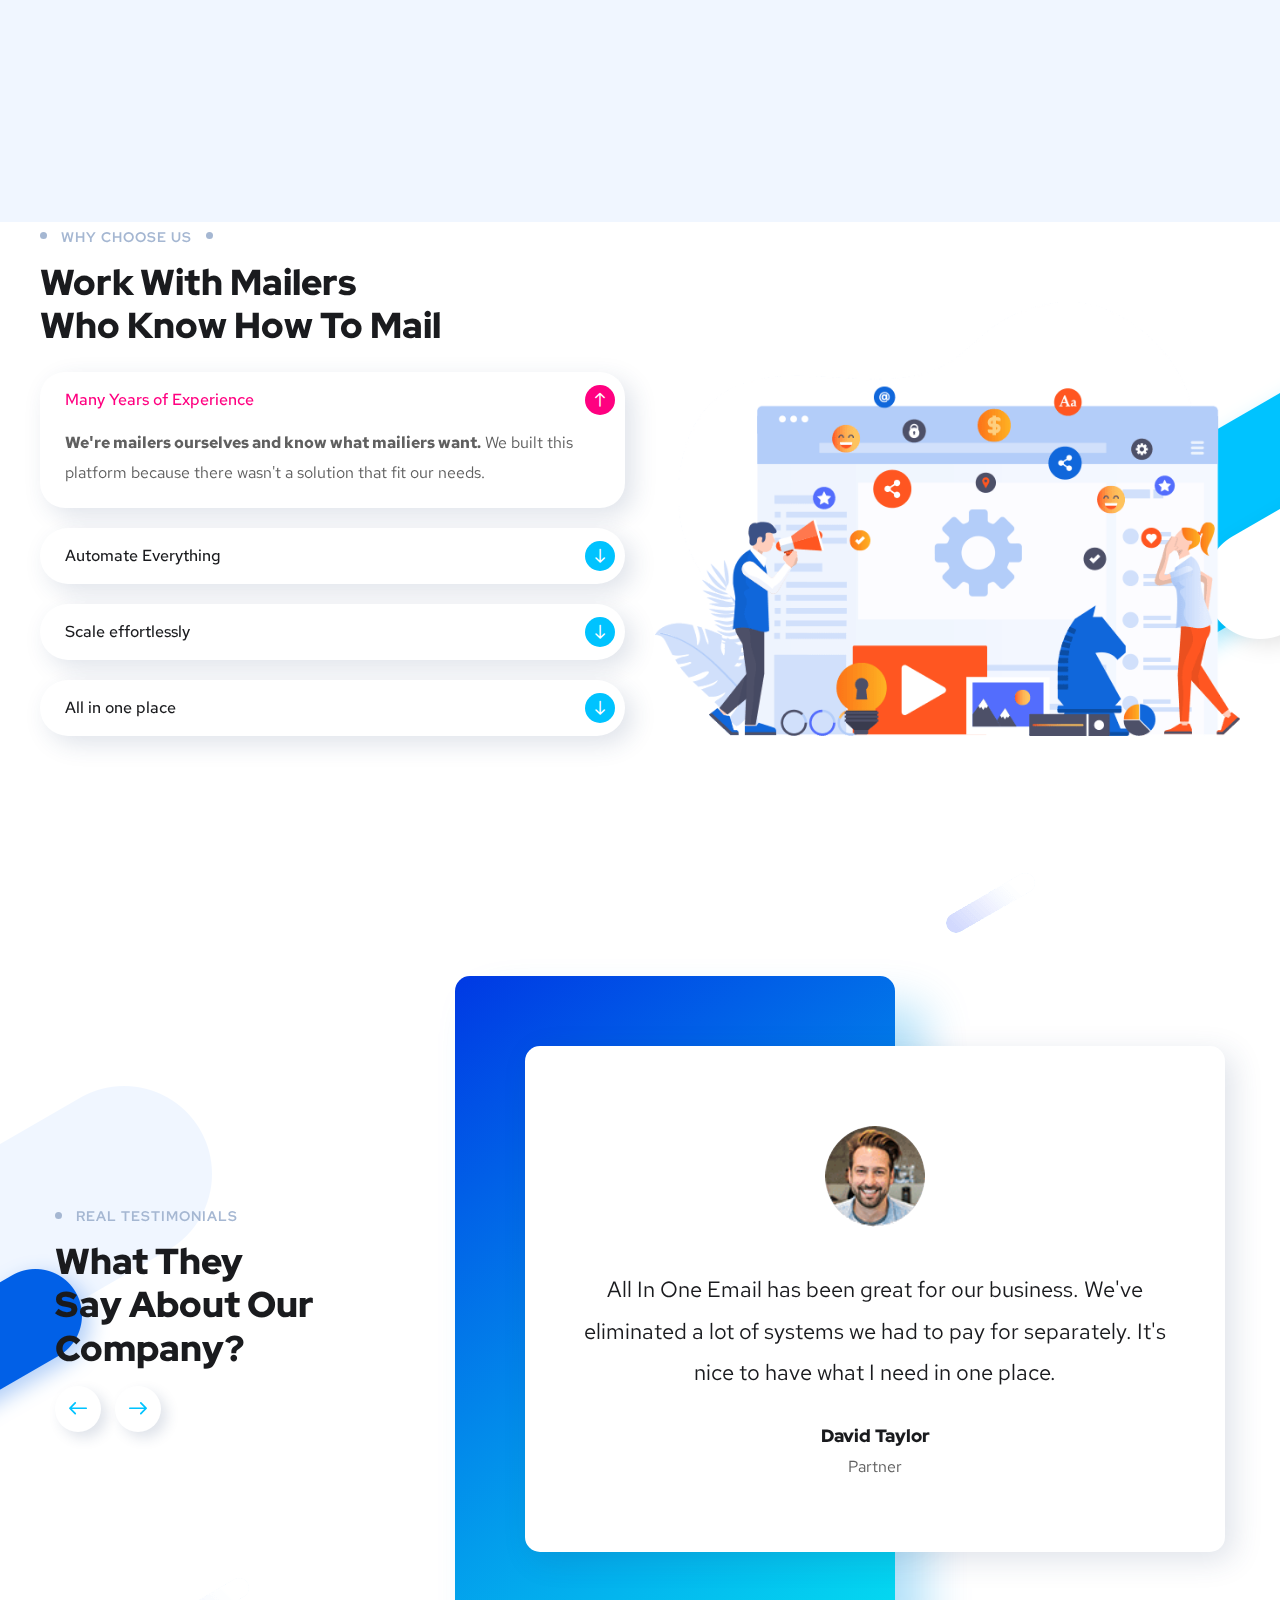
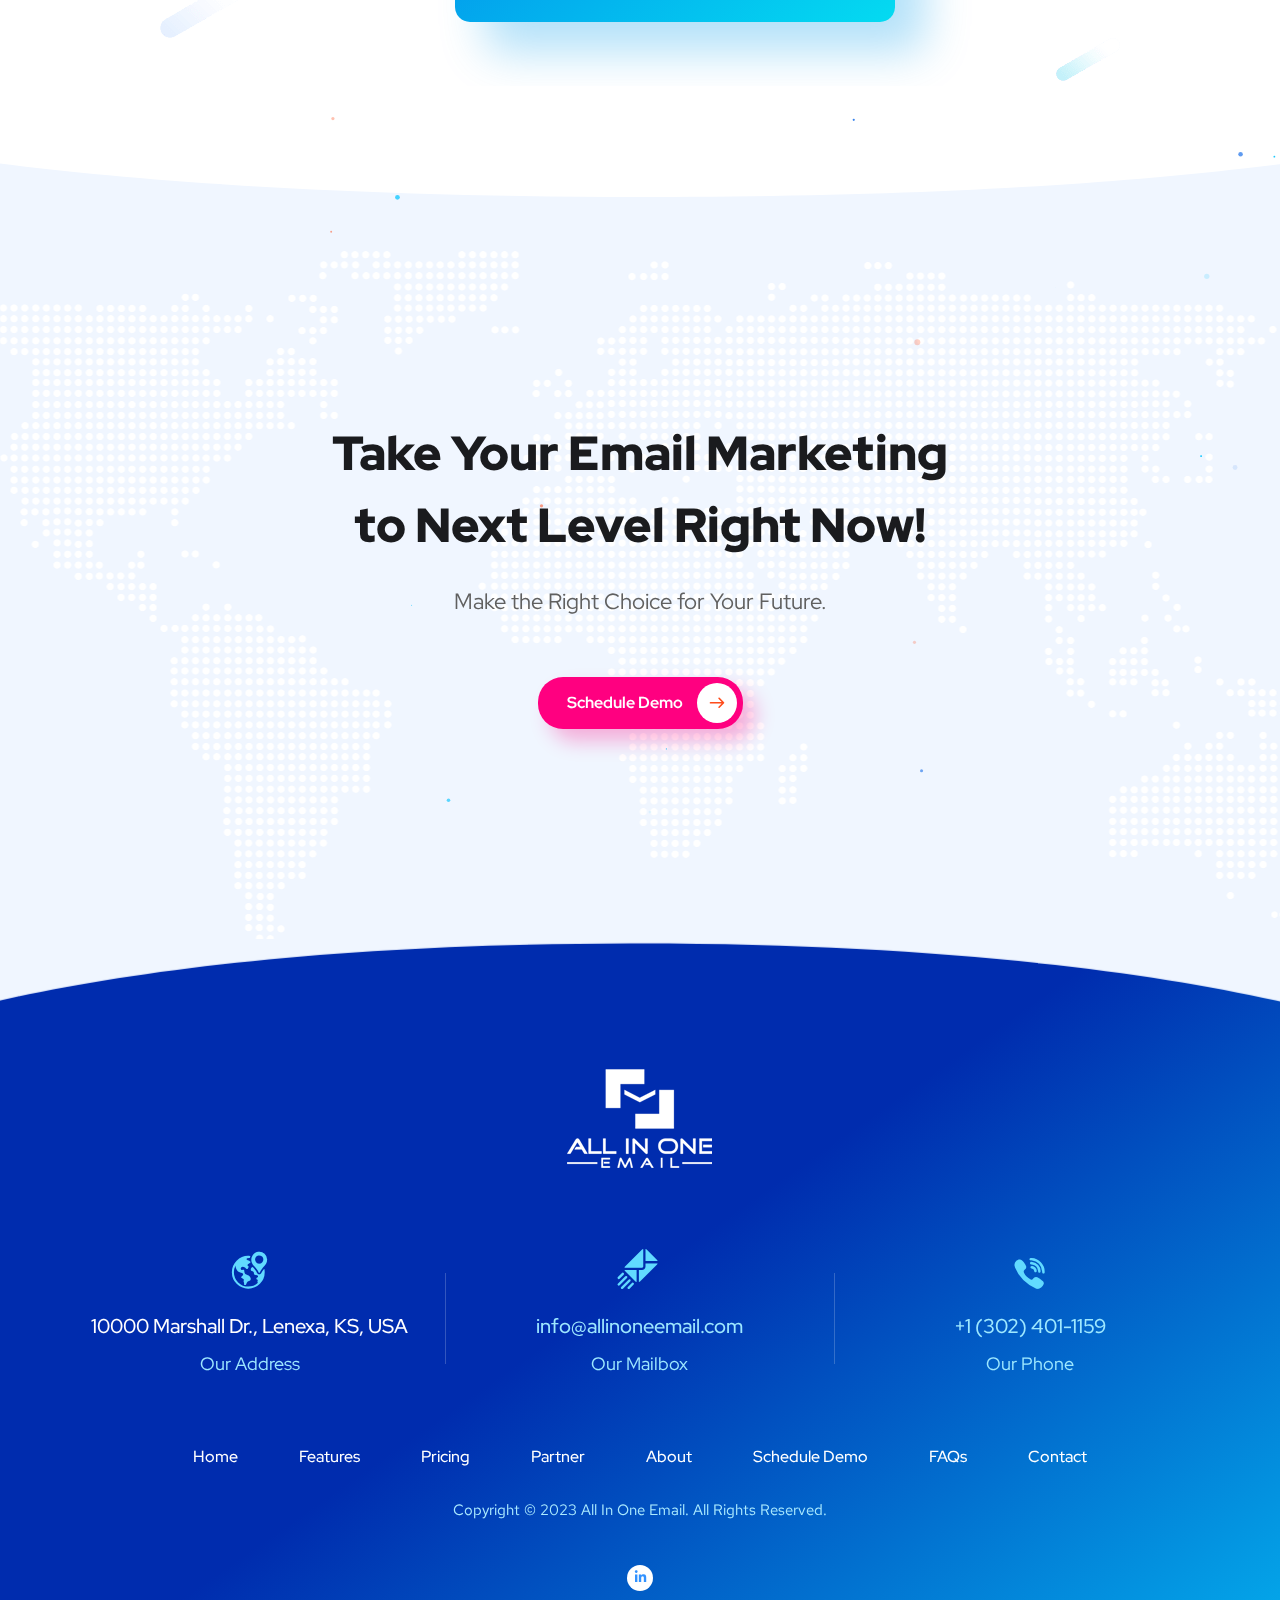
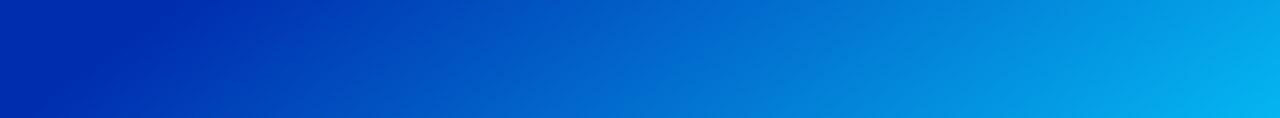
==== commit 01488119: "fix animation issue" ====
--- a/index.html
+++ b/index.html
@@ -15,6 +15,7 @@
     <link rel="stylesheet" href="css/magnific-popup.css" />
     <link rel="stylesheet" href="style.css" />
     <link rel="stylesheet" href="css/royal-preload.css" />
+    <link rel="stylesheet" href="css/contact-form.css">
 </head>
 
 <body class="royal_preloader">
@@ -264,7 +265,7 @@
                 <div class="container">
                     <div class="row flex-row">
                         <div class="col-lg-6 col-md-12 col-xs-12 xs-p-b50 text-center">
-                         <video autoplay="" playsinline="" preload="metadata" muted="true" poster="images/automation.png" loop>
+                         <video class="animation-automation" autoplay="" playsinline="" preload="metadata" muted="true" poster="images/automation.png" loop>
 							<source src="images/Automation mp4.mp4" type="video/mp4">
 							<source src="images/Automation mp4.mp" type="video/mp4">
 						</video>
--- a/css/contact-form.css
+++ b/css/contact-form.css
@@ -0,0 +1,85 @@
+.header-background{
+    /* background-color: #fff; */
+}
+
+.header-menu > a{
+    color: #1a1b1e !important;
+}
+
+.header-overlay .main-navigation > ul > li.menu-item-has-children > a:after {
+     /* color: none !important; */
+    color: rgba(0, 0, 0, 0.5) !important;
+}
+.header-overlay #site-logo img.logo-static{
+    display: block;
+}
+
+.form-container{
+    display: flex;
+    justify-content: center;
+}
+
+.form-parent-div{
+    background-color: white;
+    color: black;
+    max-width: 600px; 
+    width: 50%;
+
+}
+.faq-form-parent-div{
+    color: black;
+    max-width: 600px; 
+    width: 50%;
+
+}
+
+#form{
+    width: 100%;
+}
+
+.contact-inputs{
+    width: 100%;
+    float: none;
+}
+
+.section-b420{
+    padding: 0;
+}
+
+.segmentation-margin{
+    margin: 0;
+}
+
+.margin-0{
+    margin: 0;
+}
+
+
+
+
+@media only screen and (max-width: 768px) {
+
+    .form-parent-div{
+        width: 100%;
+        padding: 0 1rem;
+    }
+    .faq-form-parent-div{
+        width: 100%;
+        padding: 0 1rem;
+    }
+    
+}
+@media only screen and (max-width: 991px) {
+.faq-form-parent-div{
+        width: 100%;
+        padding: 0 1rem;
+    }
+    
+}
+@media only screen and (min-width: 1200px) {
+    .animation-automation{
+        width: 900px;
+        margin-left: -100px;
+    }
+    
+}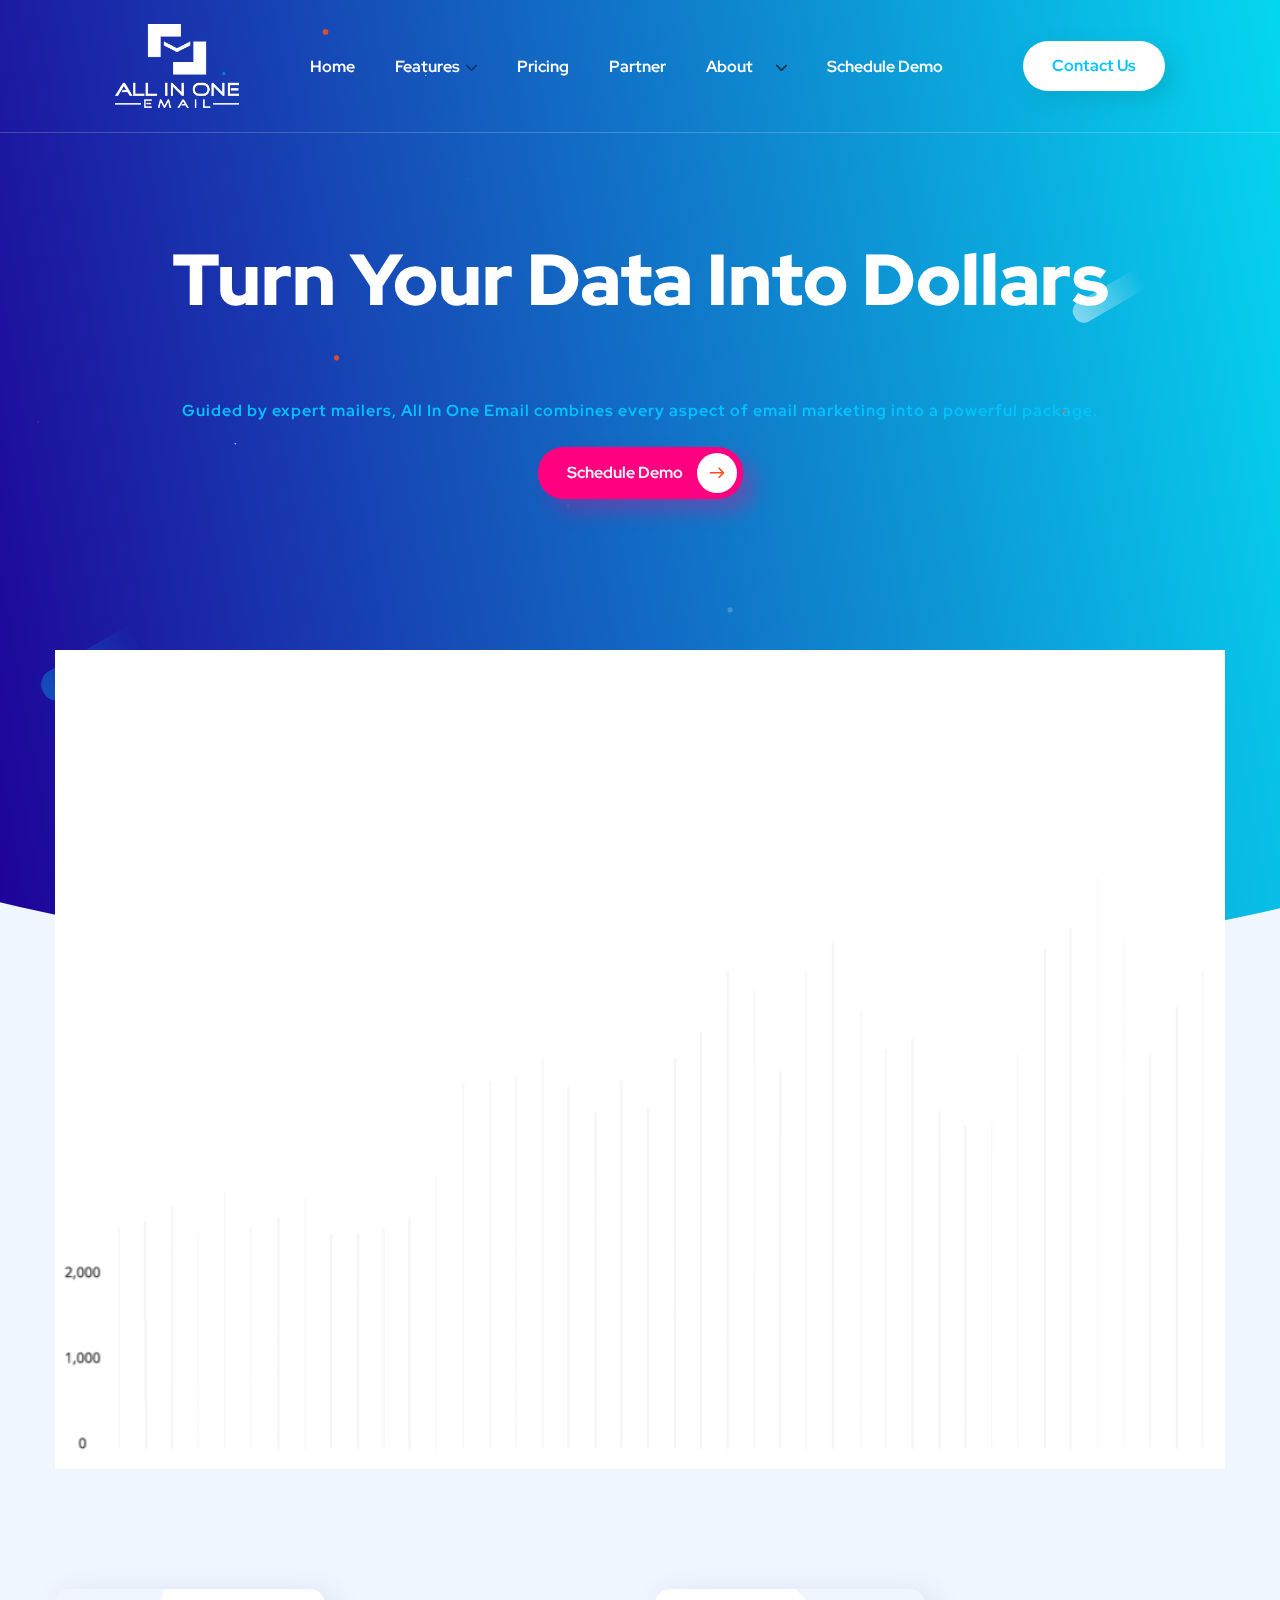
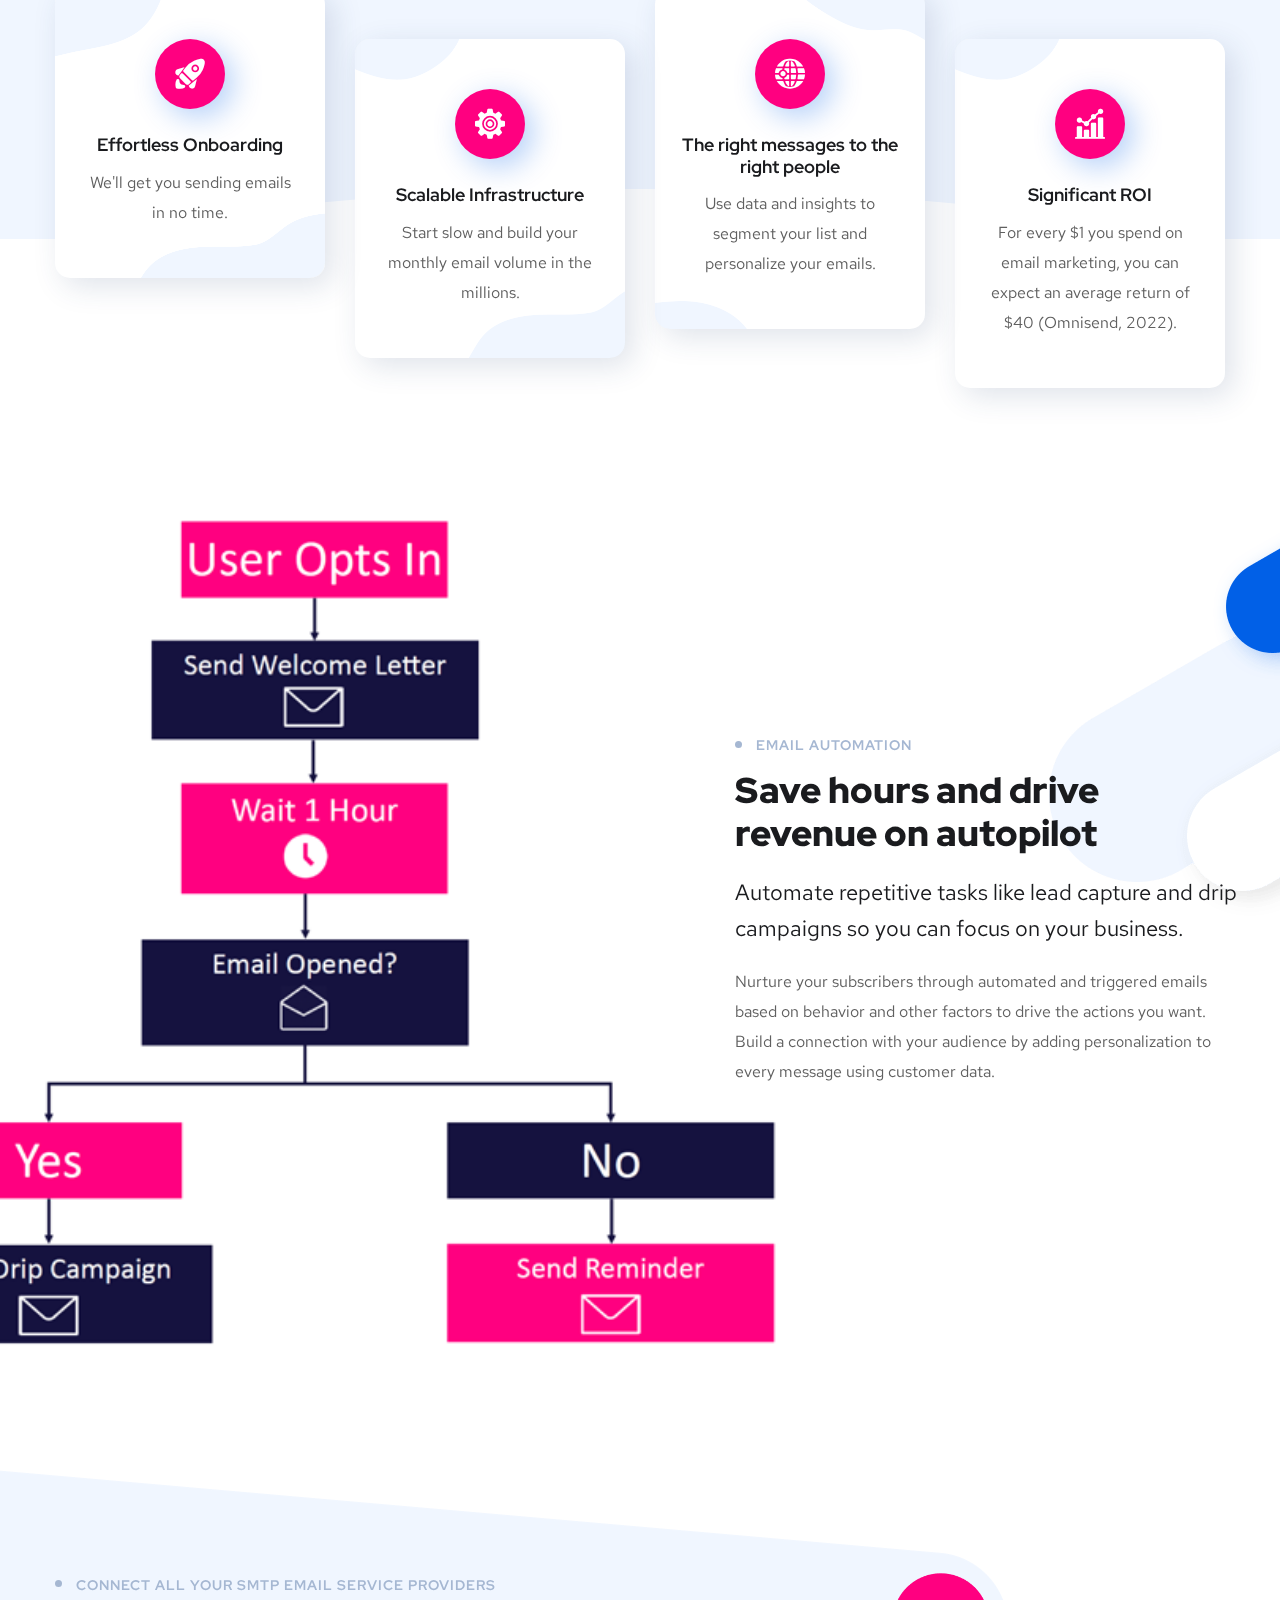
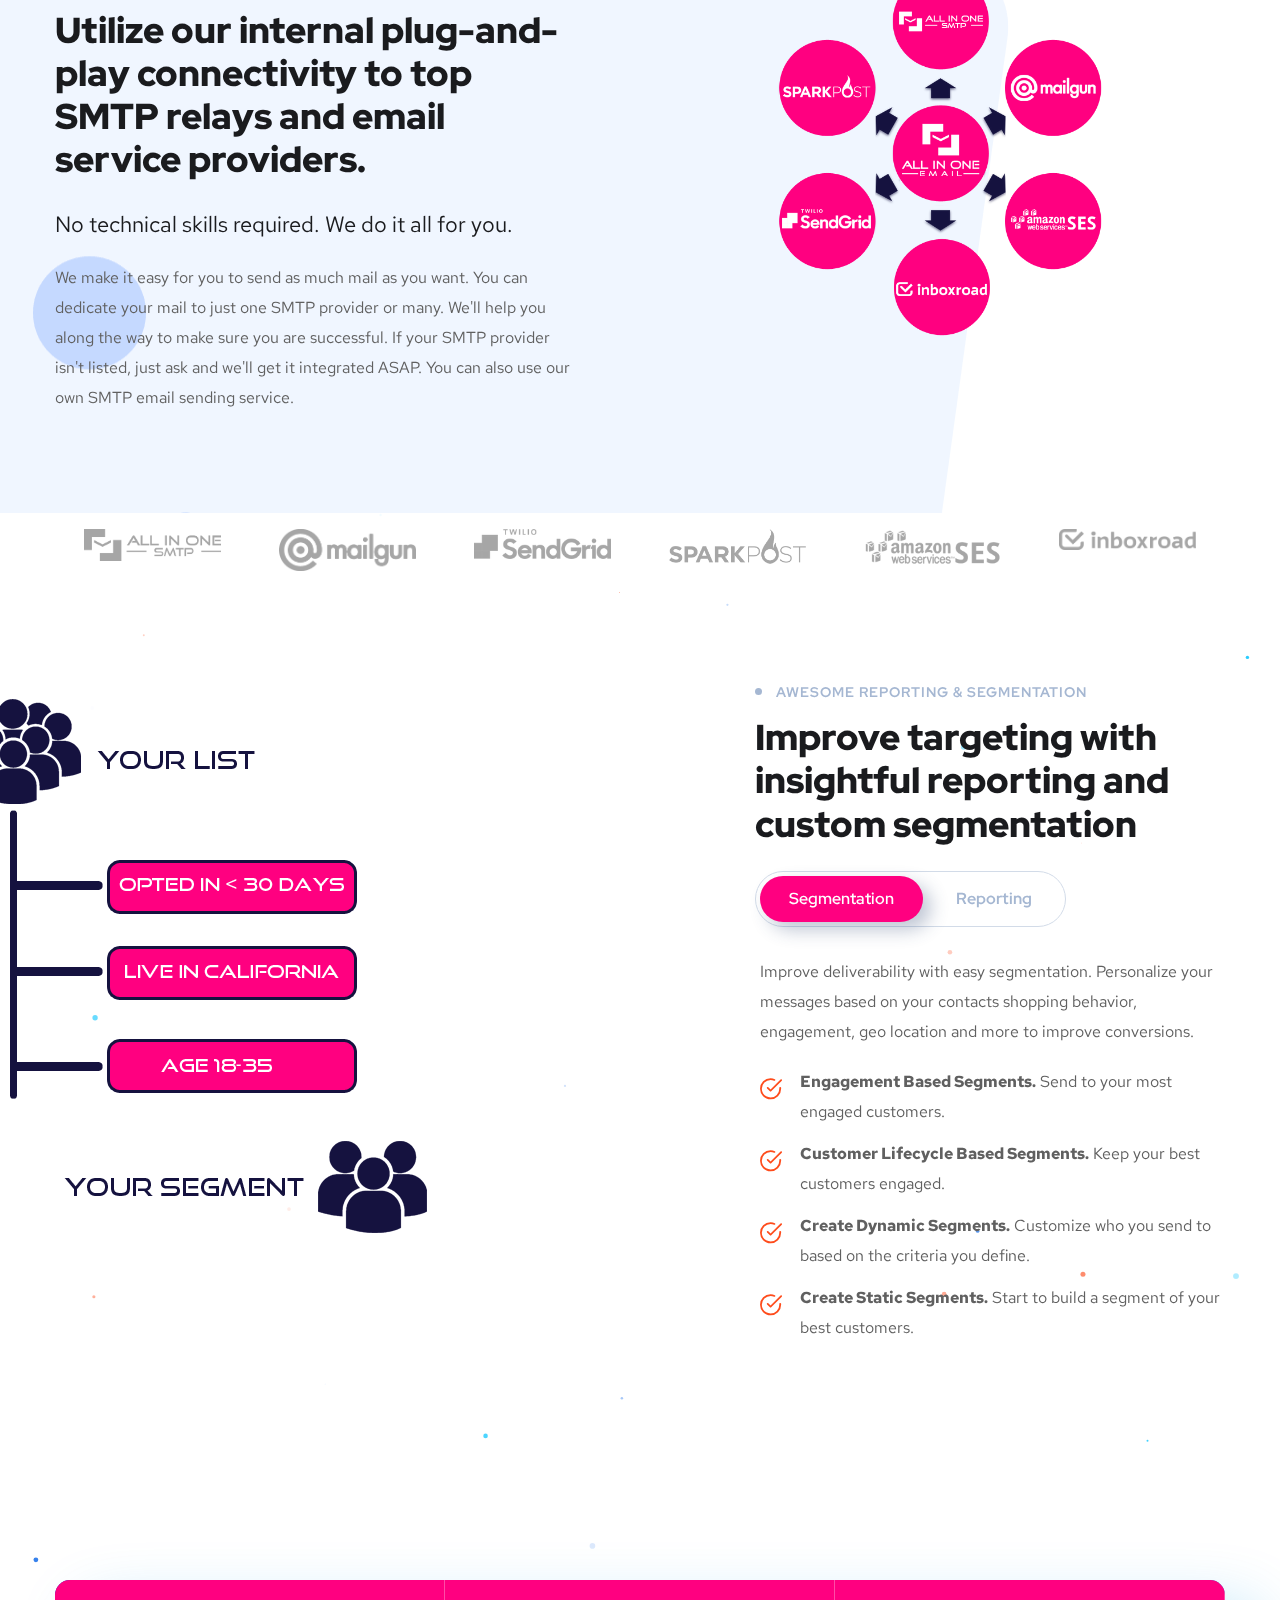
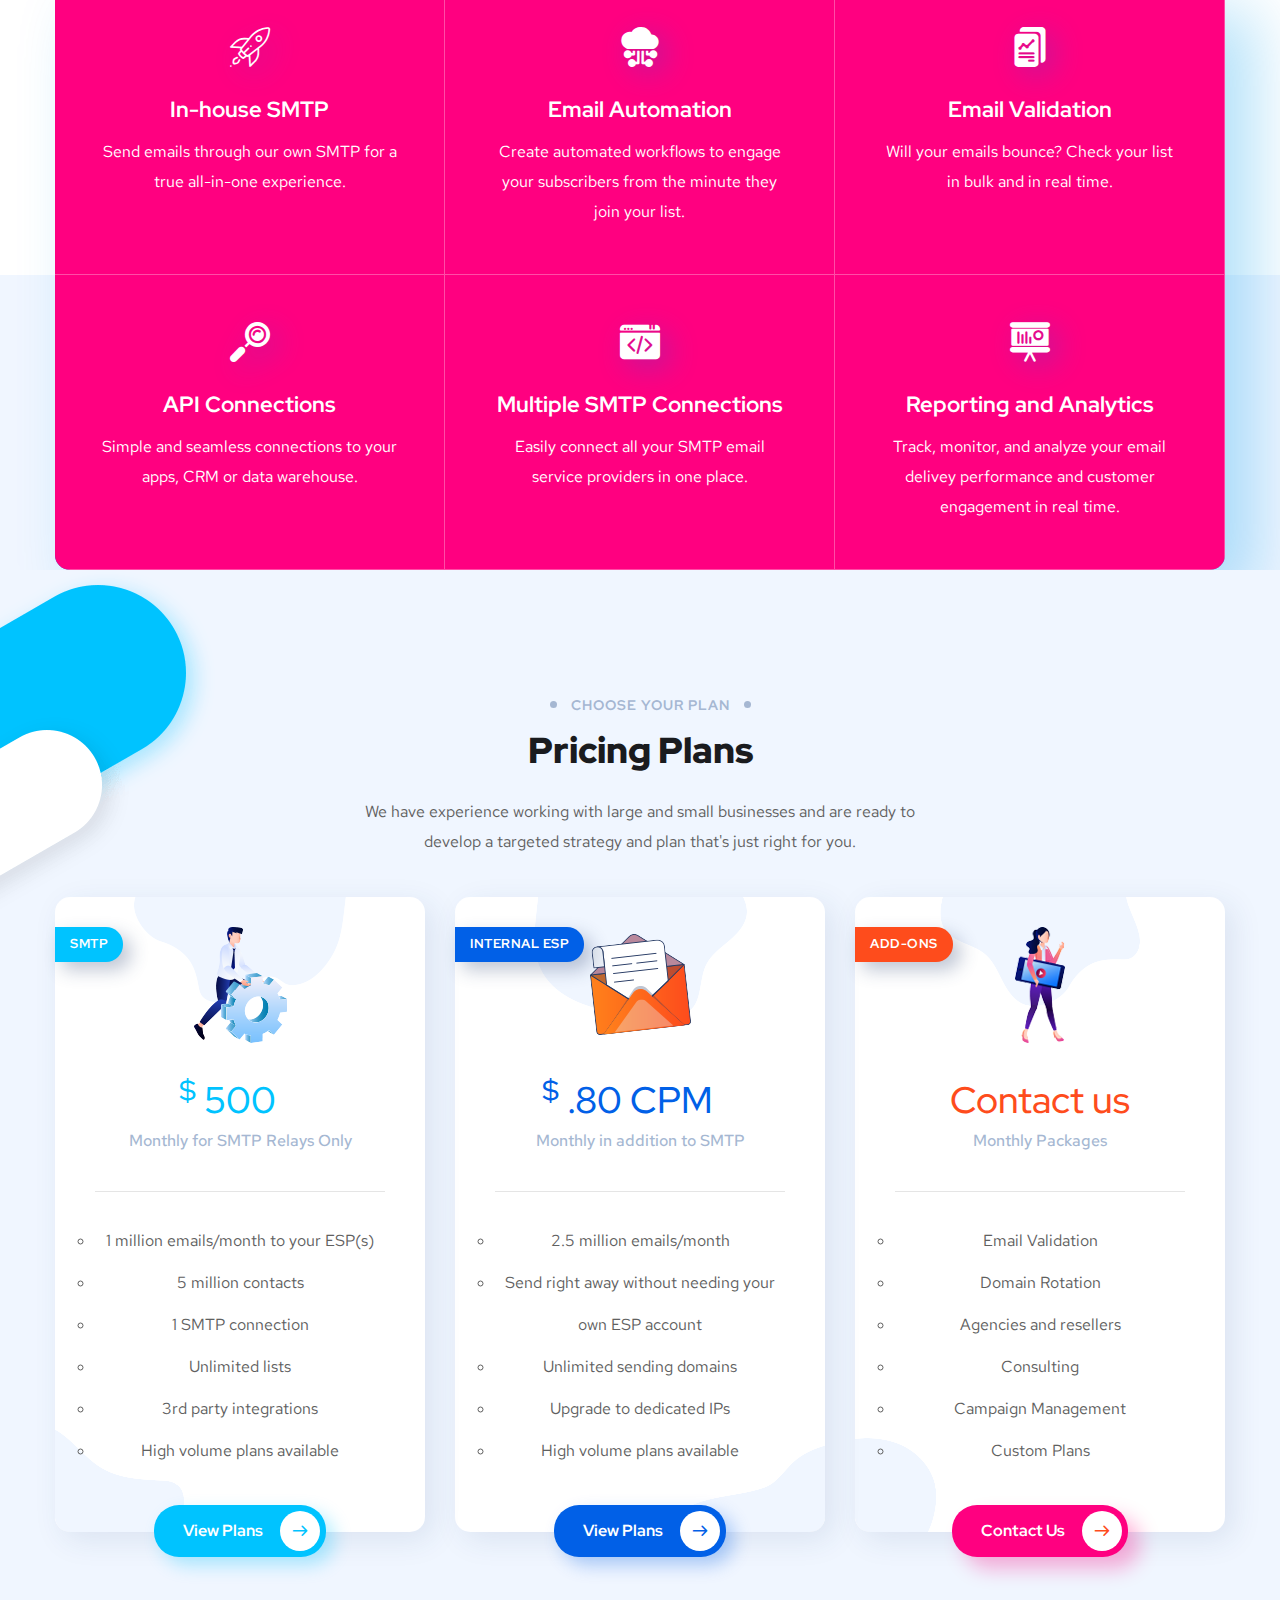
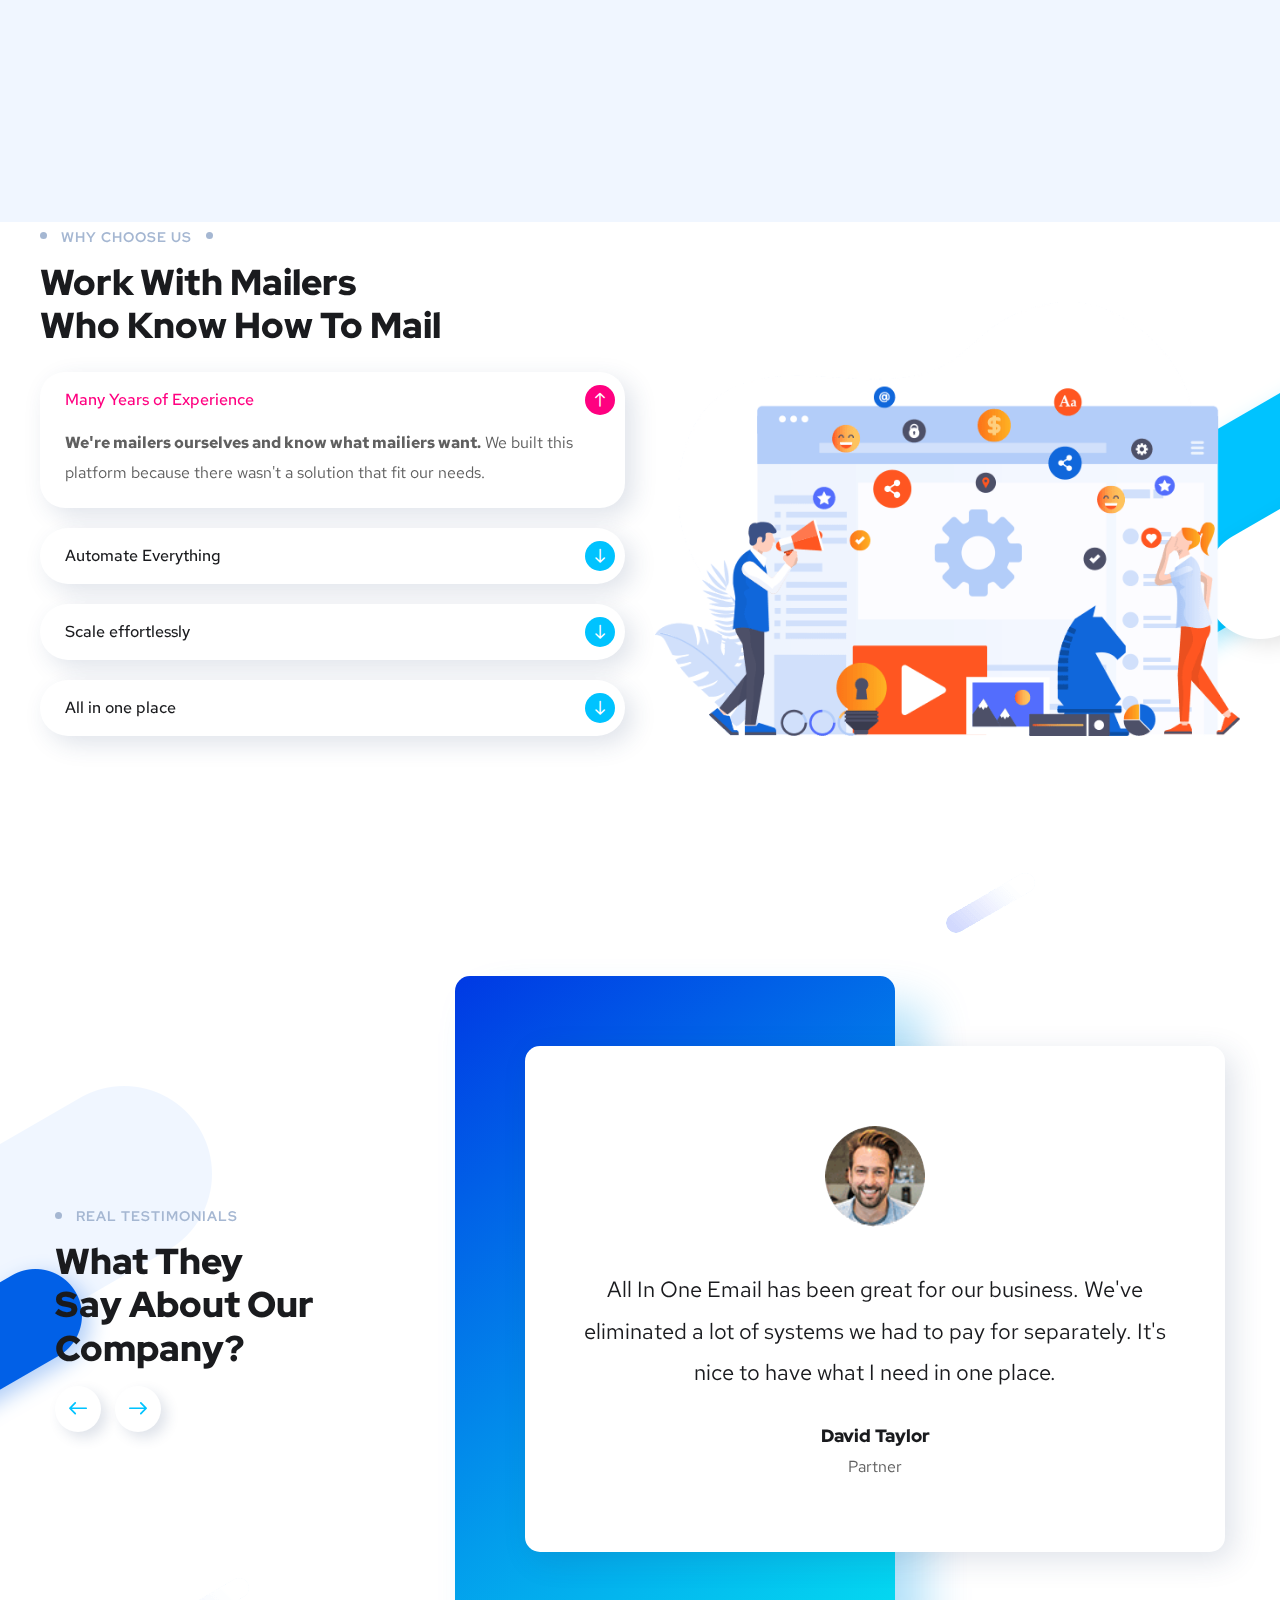
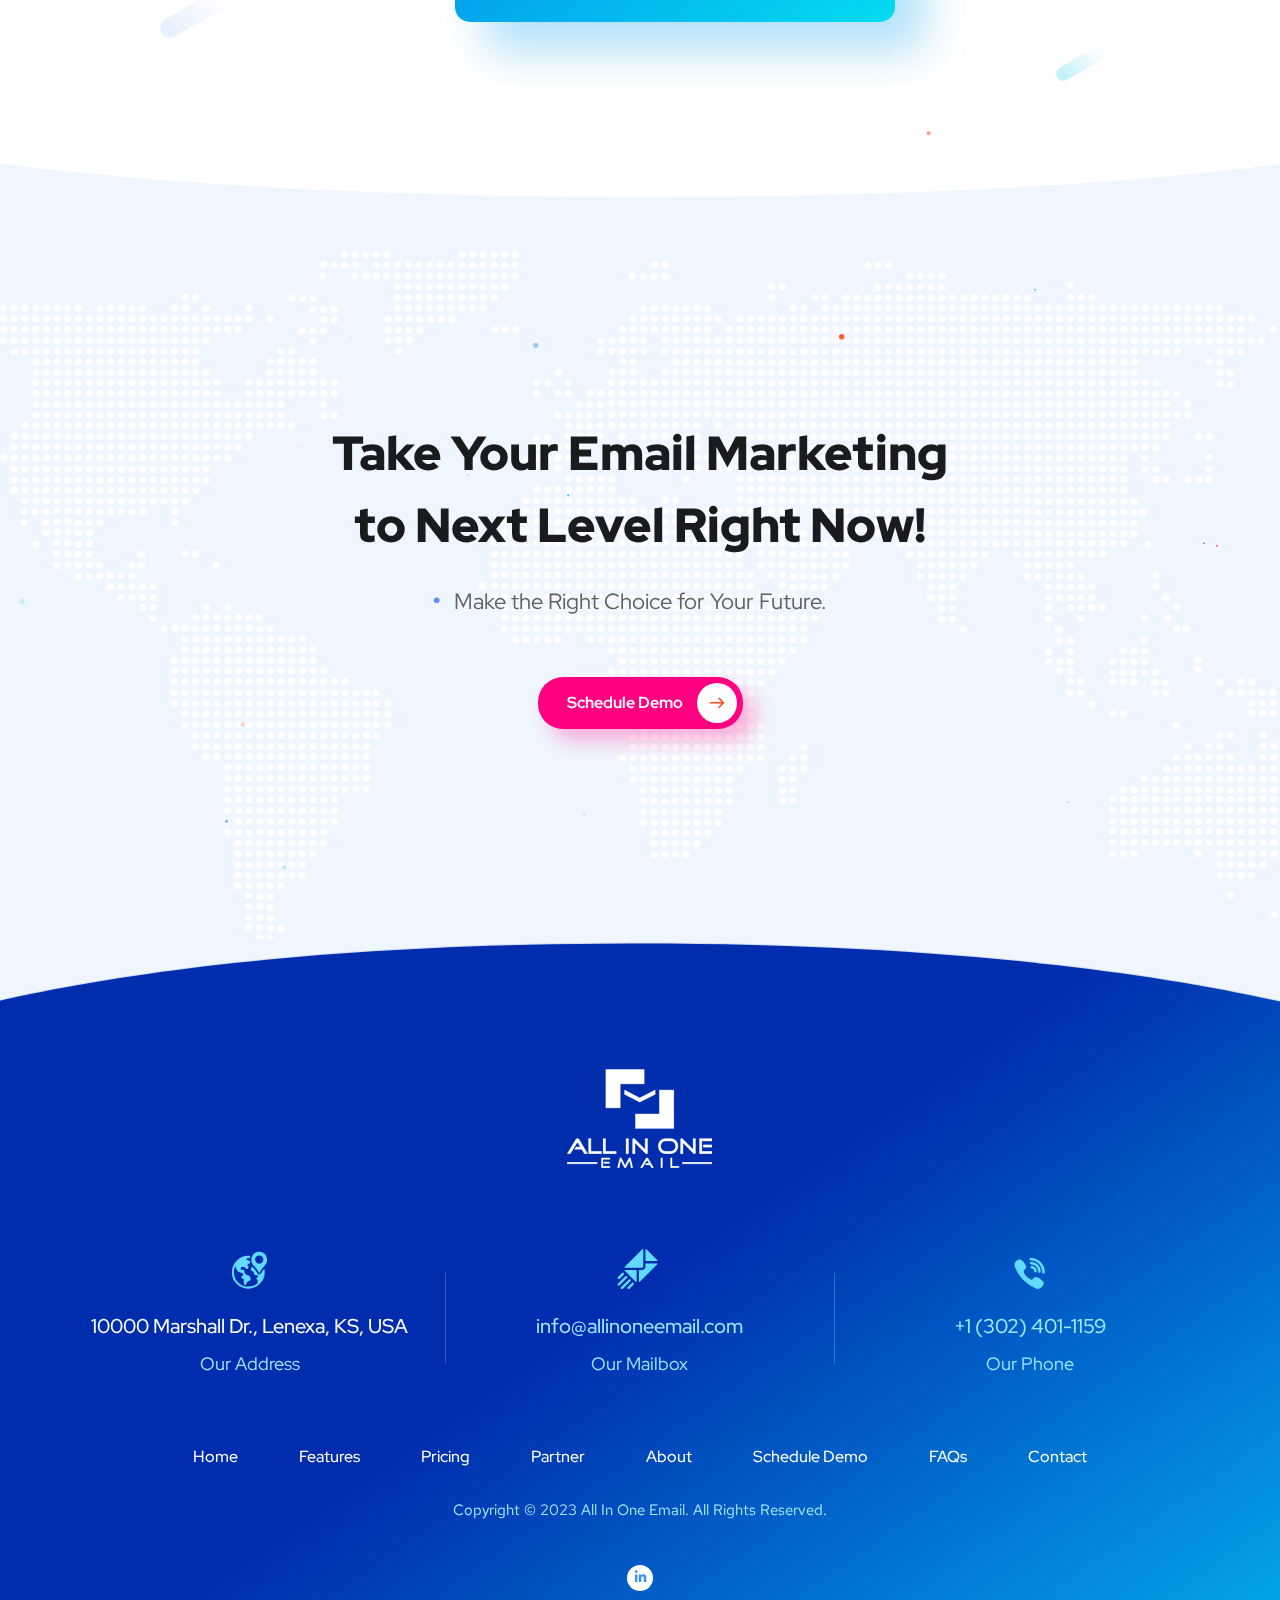
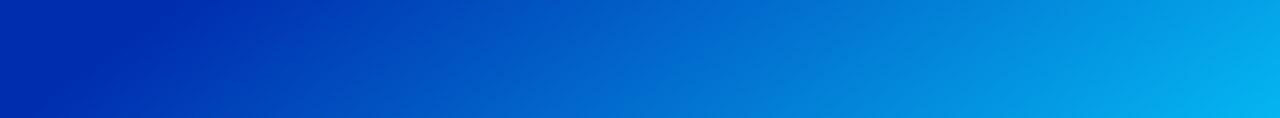
==== commit 60ab67eb: "fix header logo issue" ====
--- a/index.html
+++ b/index.html
@@ -13,9 +13,9 @@
     <link rel="stylesheet" href="css/slick.css">
     <link rel="stylesheet" href="css/slick-theme.css" />
     <link rel="stylesheet" href="css/magnific-popup.css" />
+    <link rel="stylesheet" href="css/contact-form.css">
     <link rel="stylesheet" href="style.css" />
     <link rel="stylesheet" href="css/royal-preload.css" />
-    <link rel="stylesheet" href="css/contact-form.css">
 </head>
 
 <body class="royal_preloader">
--- a/css/contact-form.css
+++ b/css/contact-form.css
@@ -14,6 +14,9 @@
     display: block;
 }
 
+.header-logo{
+    display: none;
+}
 .form-container{
     display: flex;
     justify-content: center;
@@ -54,7 +57,9 @@
     margin: 0;
 }
 
-
+/* .display-none{
+    display: none;
+} */
 
 
 @media only screen and (max-width: 768px) {
@@ -79,7 +84,7 @@
 @media only screen and (min-width: 1200px) {
     .animation-automation{
         width: 900px;
-        margin-left: -100px;
+        margin-left: -175px;
     }
     
 }